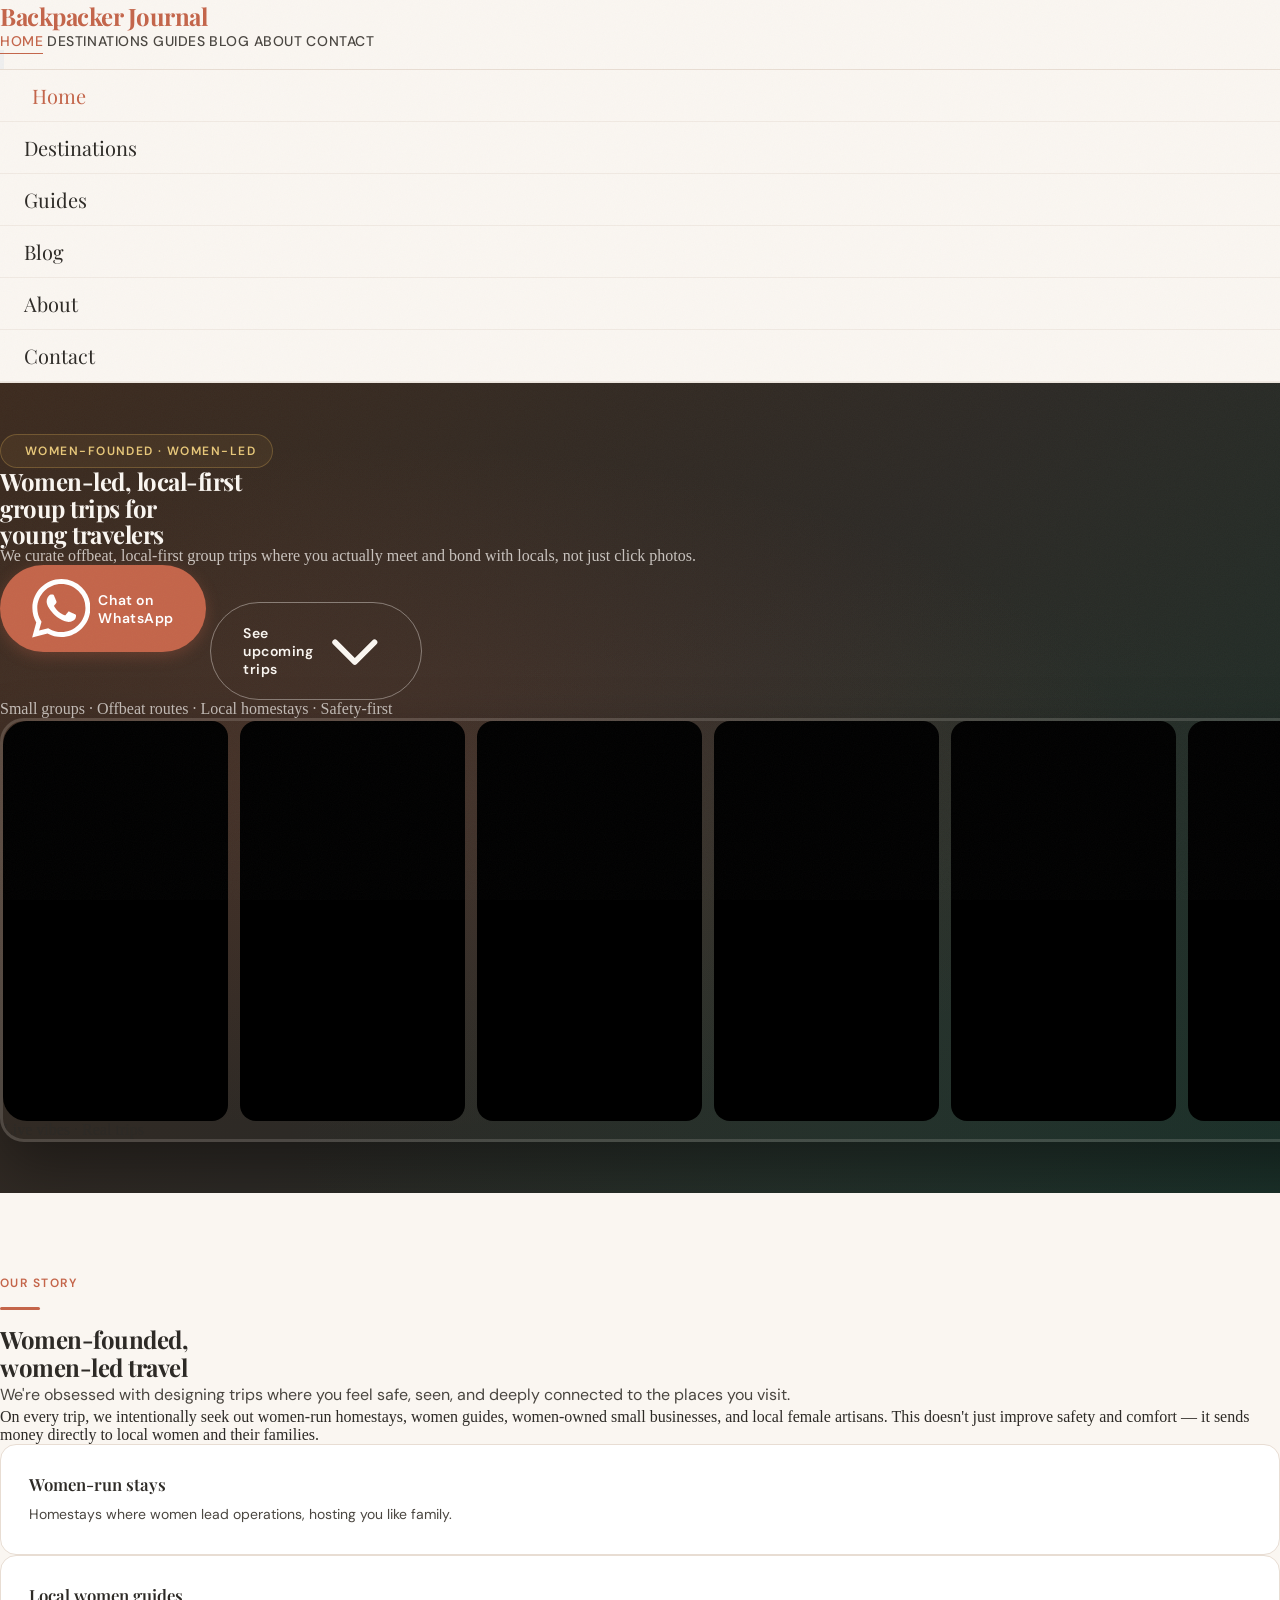
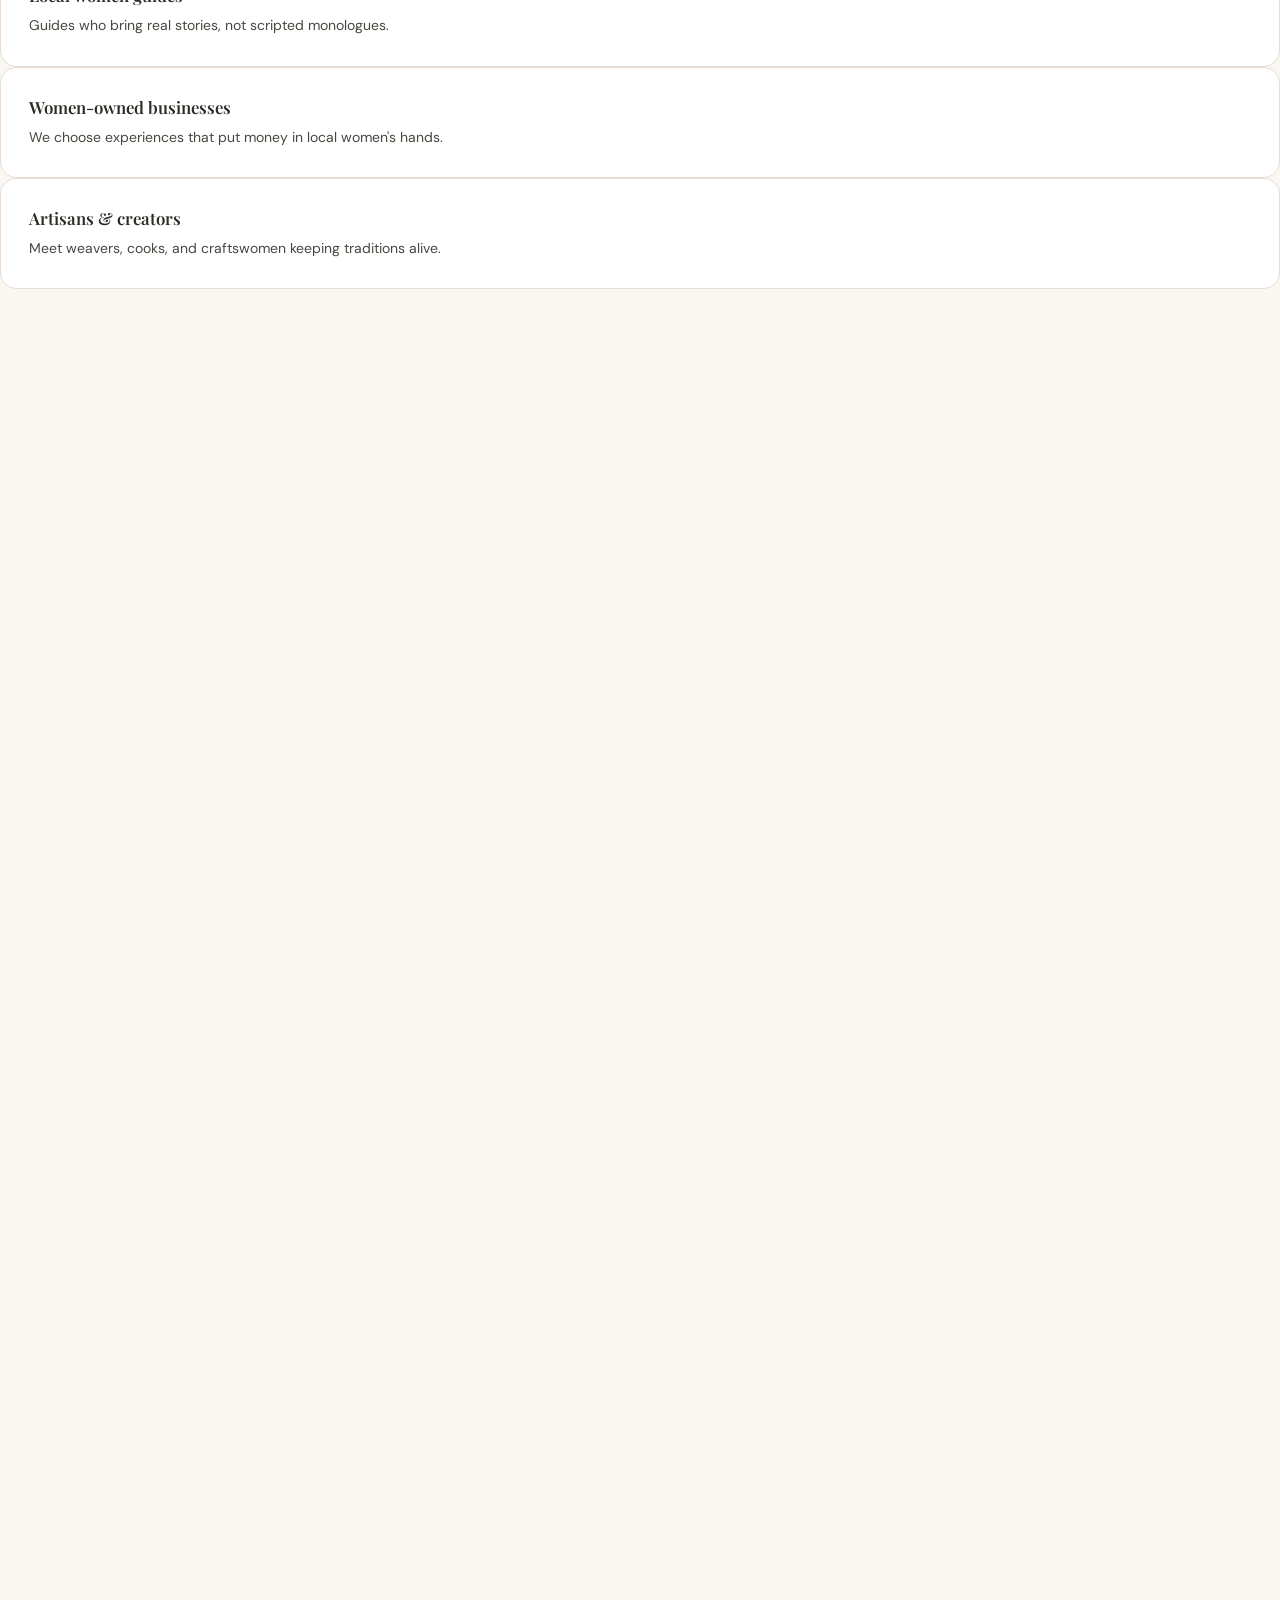
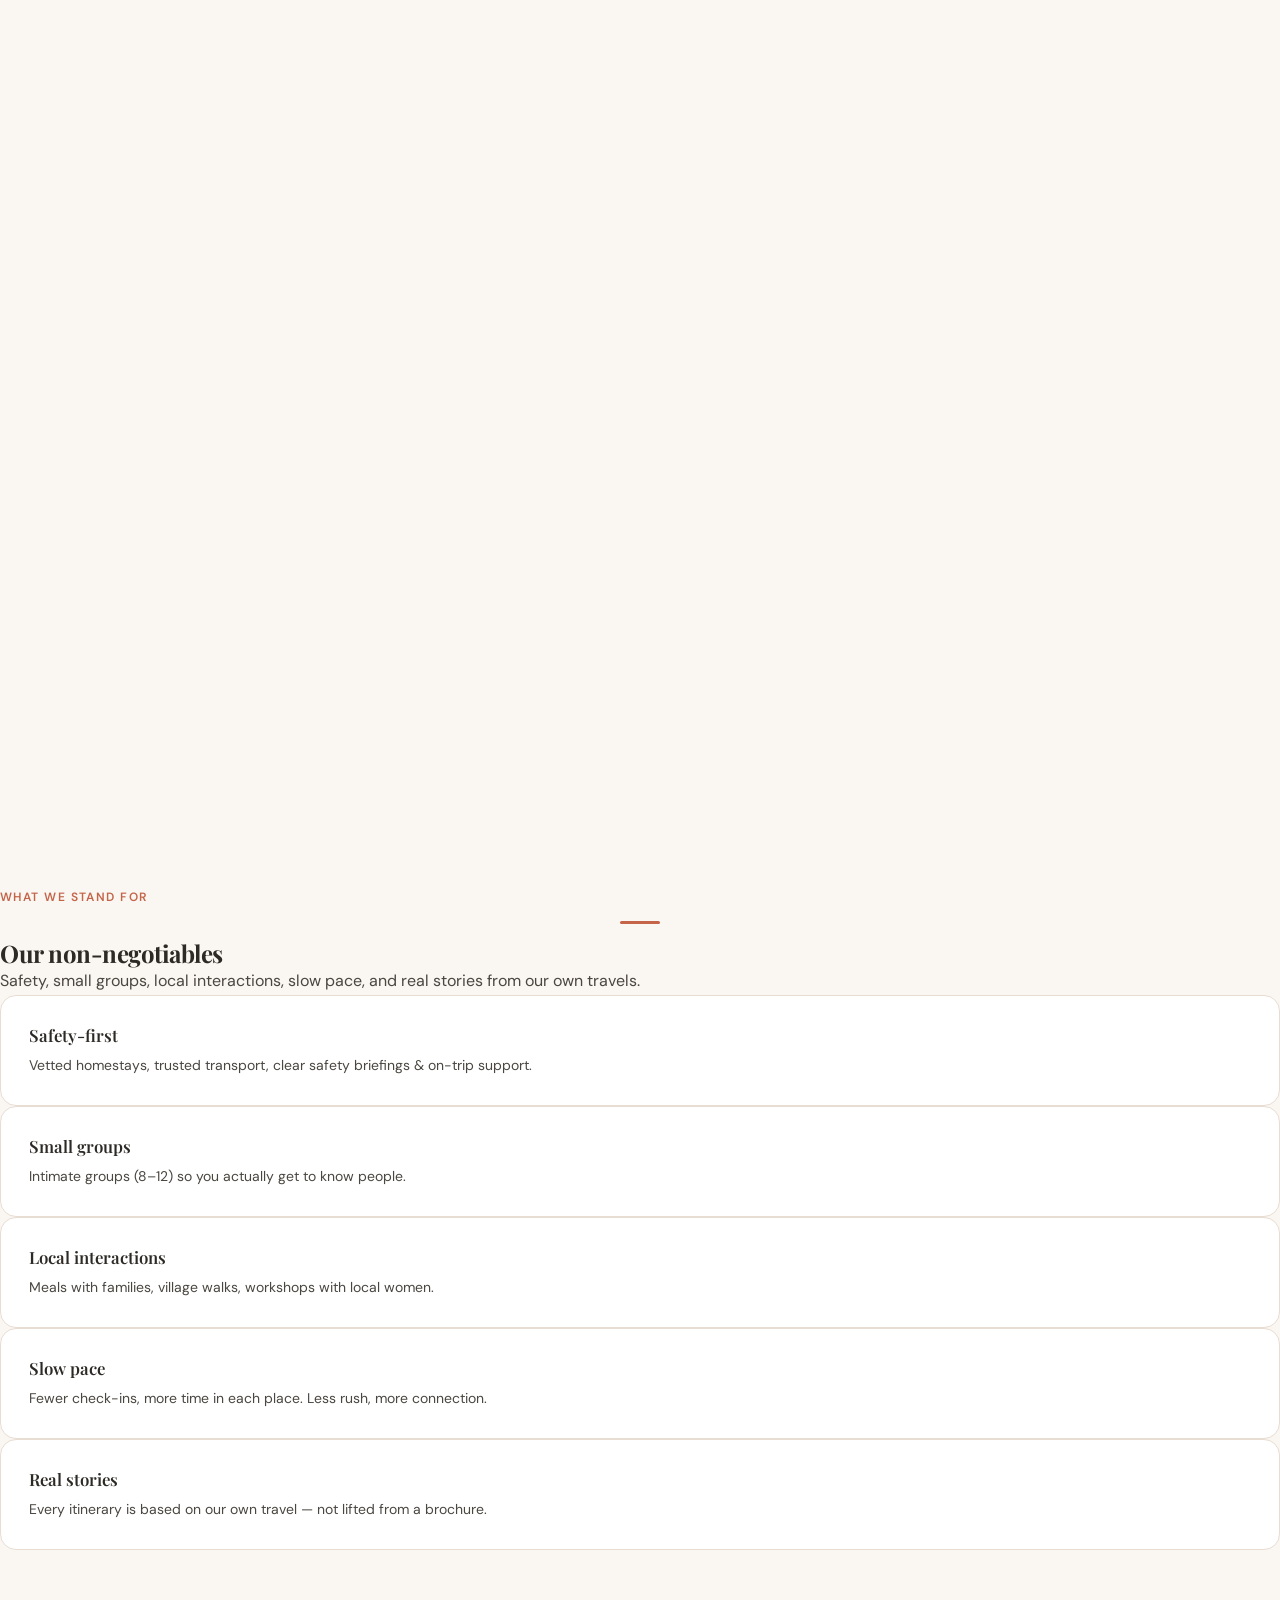
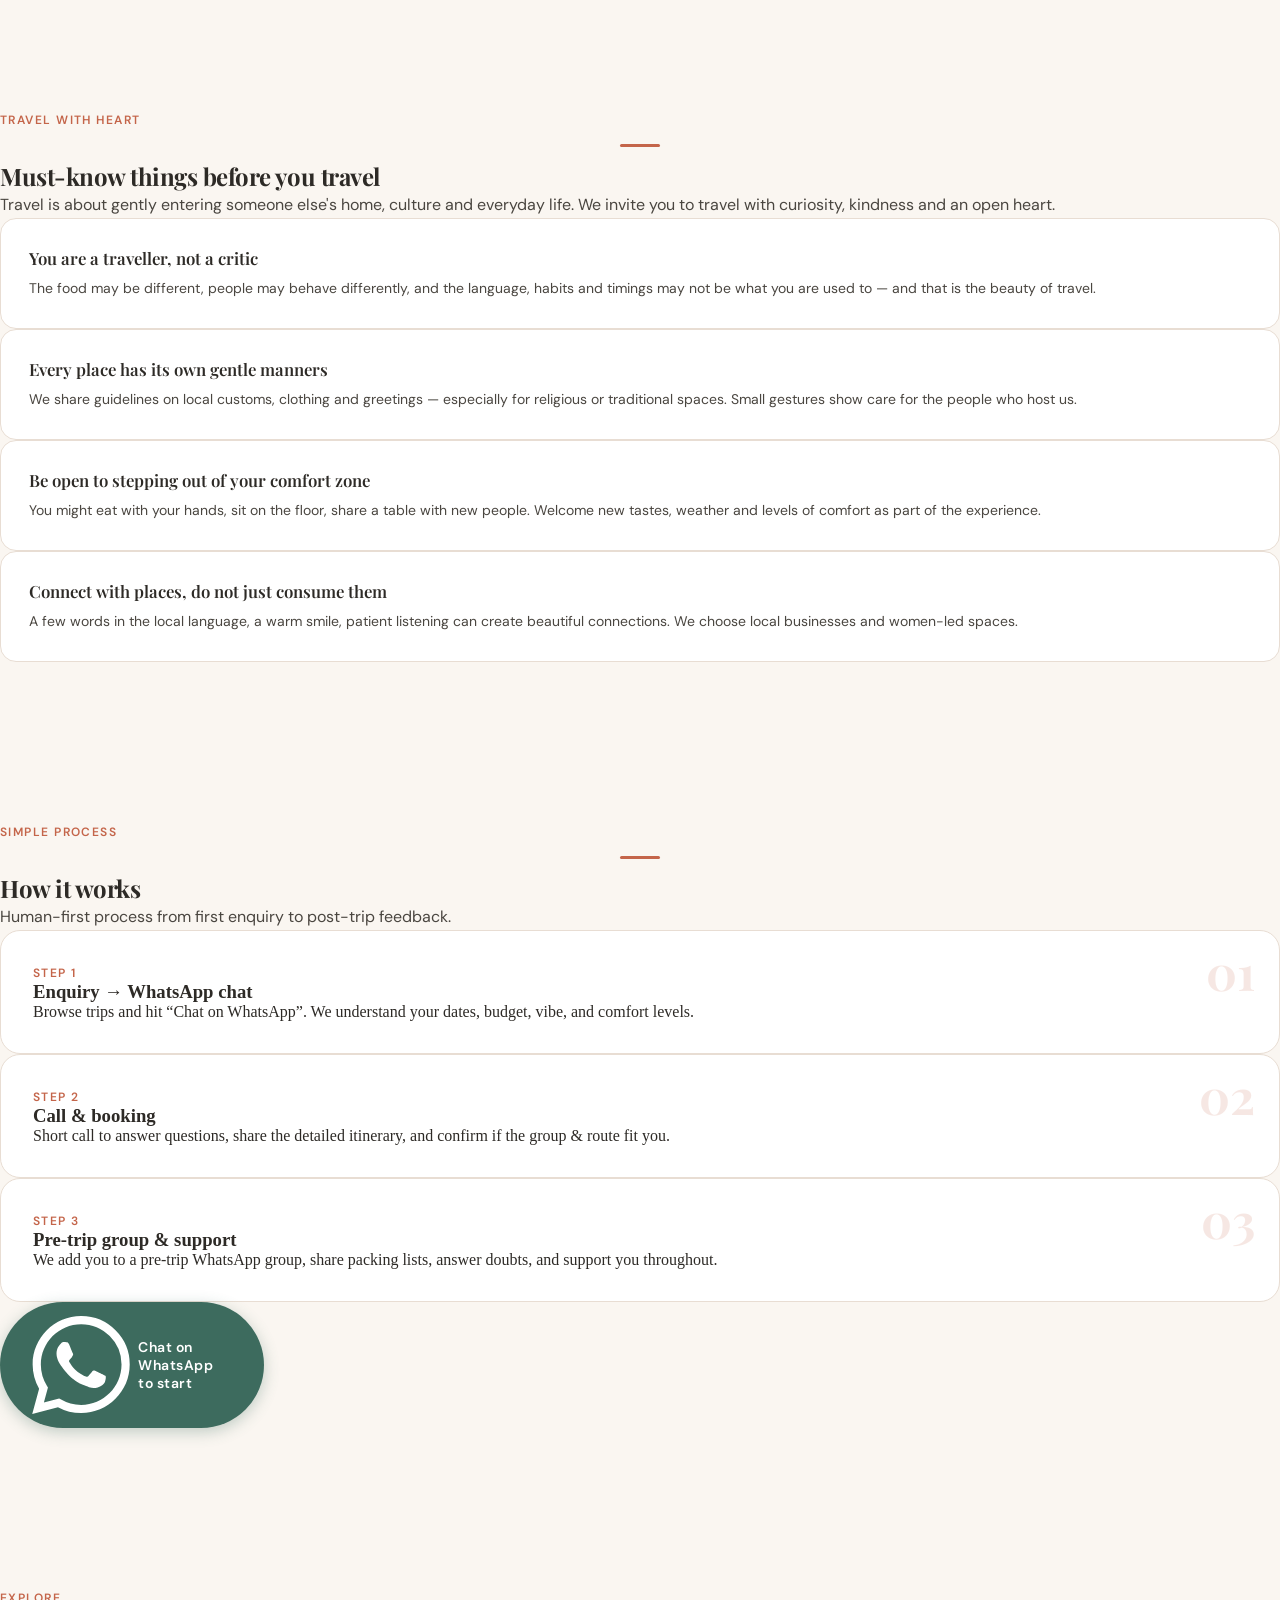
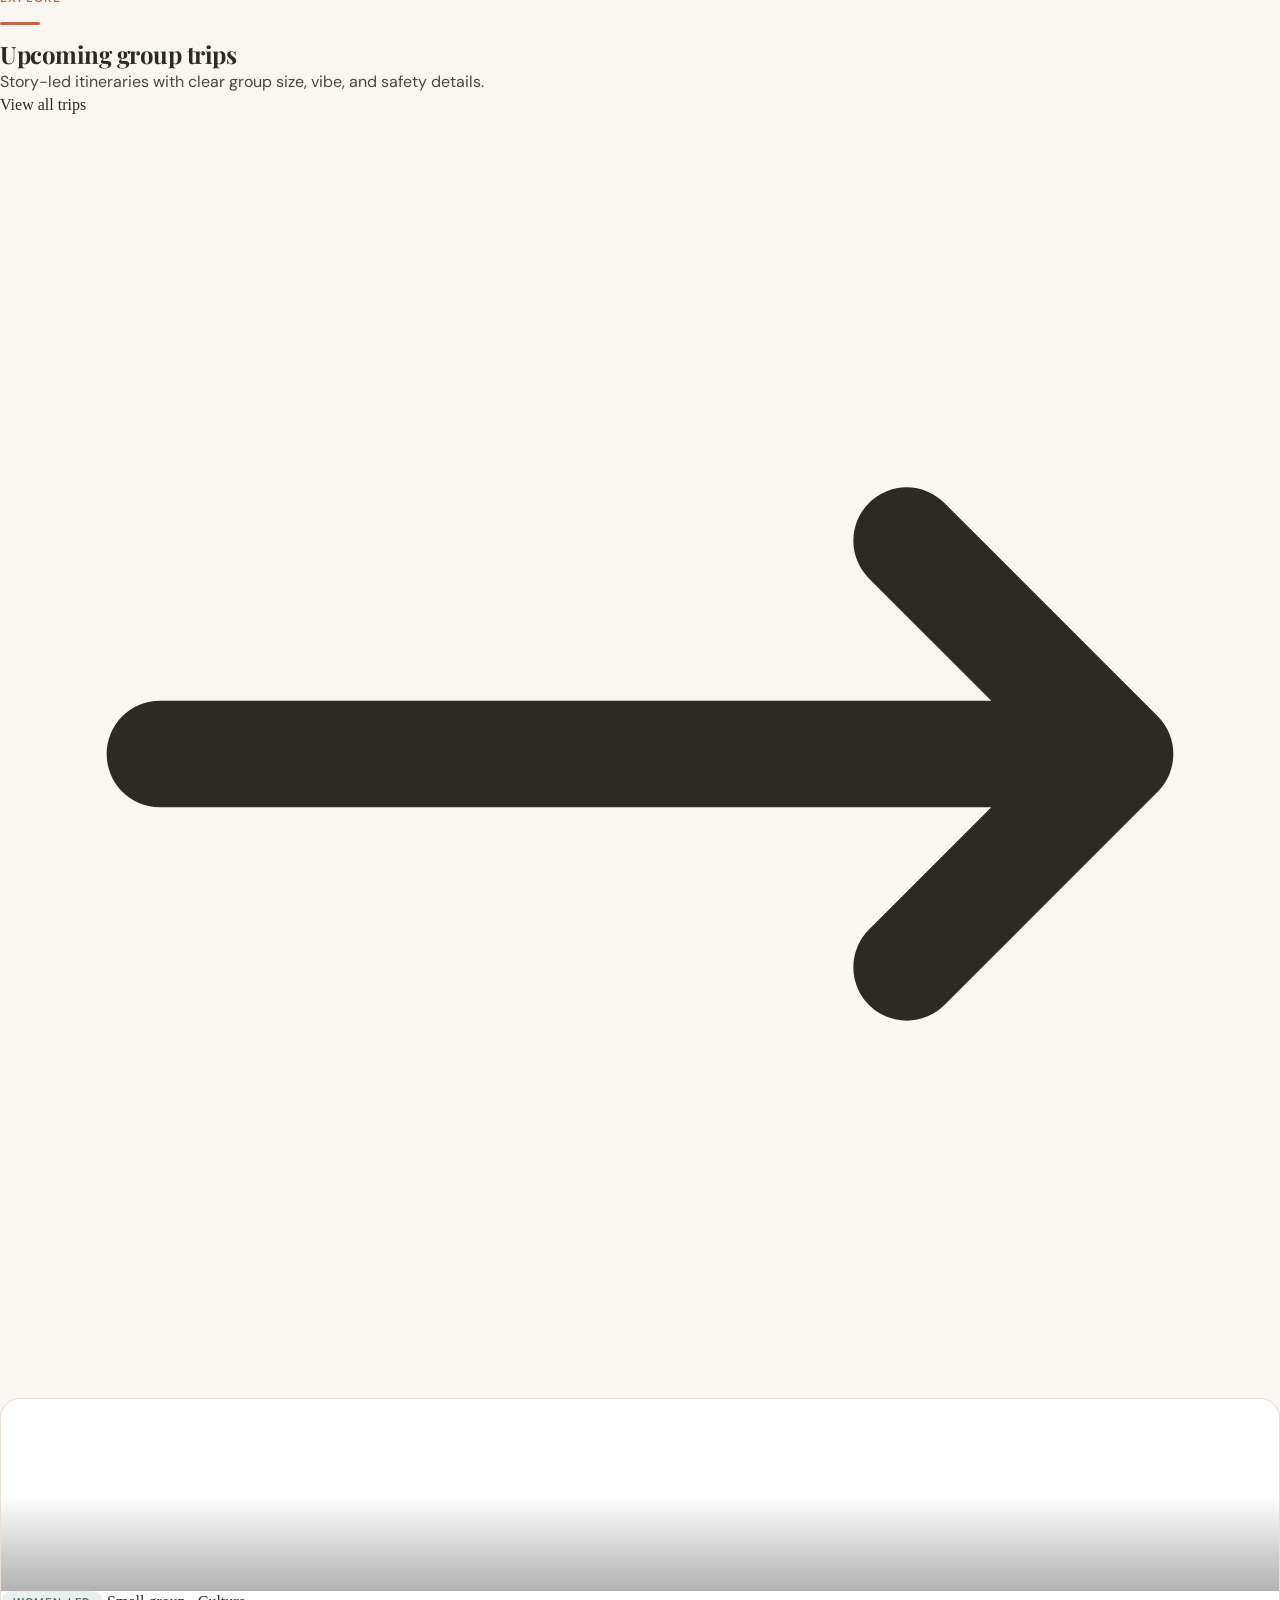
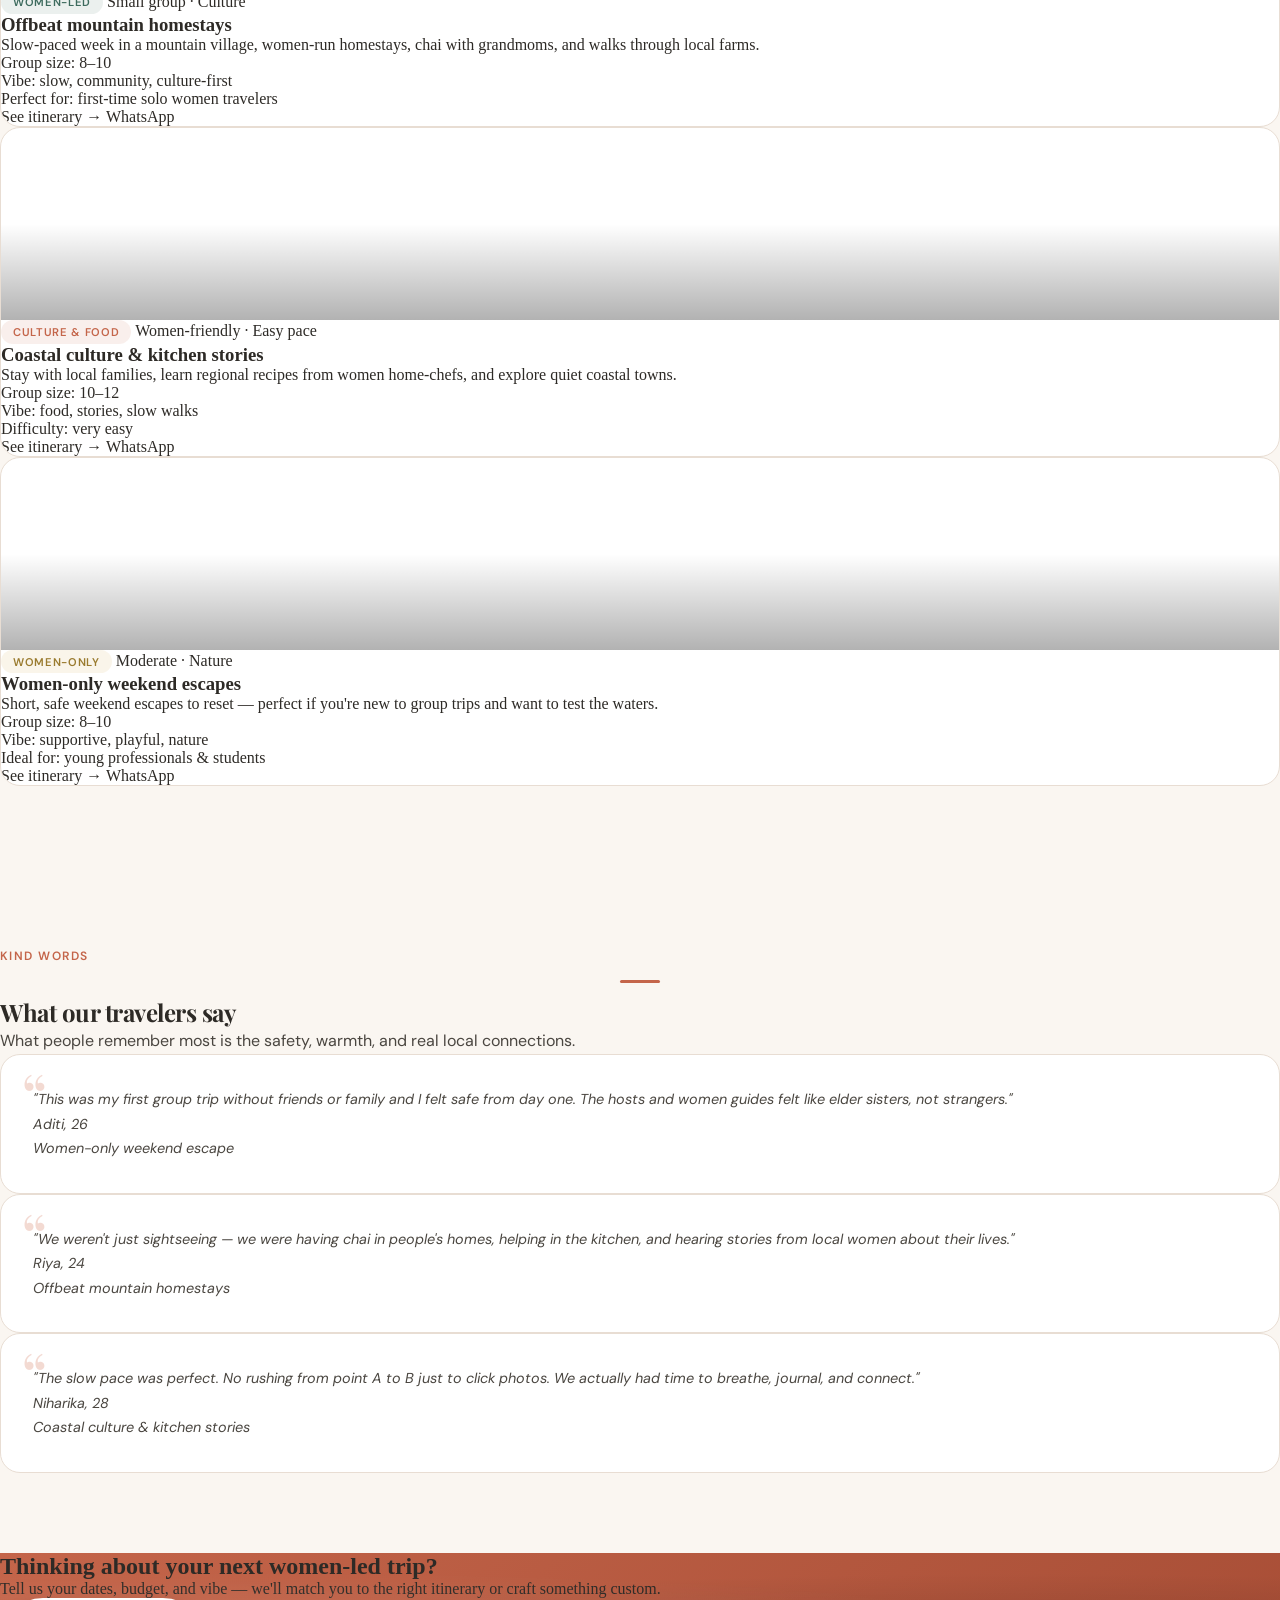
==== index.html @ 3531cfe5 "Reduce hero reels size a bit more" ====
<!DOCTYPE html>
<html lang="en">
<head>
    <meta charset="UTF-8">
    <meta name="viewport" content="width=device-width, initial-scale=1.0">
    <title>Backpacker Journal - Women-Led, Local-First Group Trips</title>
    <meta name="description" content="Women-founded, women-led travel company curating offbeat, local-first group trips where you actually meet and bond with locals, not just click photos.">
    <meta property="og:title" content="Backpacker Journal - Women-Led Group Trips">
    <meta property="og:description" content="Women-led travel company curating offbeat, local-first group trips for young travelers.">
    <meta property="og:type" content="website">
    <meta property="og:image" content="./Images/DSC04495.JPG">
    <link rel="preconnect" href="https://fonts.googleapis.com">
    <link rel="preconnect" href="https://fonts.gstatic.com" crossorigin>
    <link href="https://fonts.googleapis.com/css2?family=DM+Sans:ital,wght@0,300;0,400;0,500;0,600;0,700;1,400&family=Playfair+Display:ital,wght@0,400;0,500;0,600;0,700;1,400;1,500&display=swap" rel="stylesheet">
    <script src="https://cdn.tailwindcss.com"></script>
    <script>
        tailwind.config = {
            theme: {
                extend: {
                    colors: {
                        cream:    { 50: '#FAF6F1', 100: '#F0EAE0' },
                        charcoal: { 900: '#2D2A26', 700: '#4A4640' },
                        terra:    { 50: '#FDF0EB', 100: '#F9DDD3', 400: '#D8866E', 500: '#C4654A', 600: '#A84E36', 700: '#8C3D2A' },
                        forest:   { 50: '#EEF5F2', 400: '#5A8F7E', 500: '#3D6B5E', 600: '#2C4F44' },
                        gold:     { 400: '#E8C87A', 500: '#D4A853' },
                        taupe:    { 50: '#F5EFE8', 100: '#E8DDD3', 200: '#C9B9A8' }
                    },
                    fontFamily: {
                        display: ['"Playfair Display"', 'serif'],
                        body:    ['"DM Sans"', 'sans-serif']
                    }
                }
            }
        }
    </script>
    <link rel="stylesheet" href="styles.css">
</head>
<body class="font-body text-charcoal-900 bg-cream-50">

    <!-- Navigation -->
    <nav class="bj-nav sticky top-0 z-50">
        <div class="max-w-7xl mx-auto px-4 sm:px-6 lg:px-8">
            <div class="flex justify-between items-center h-16">
                <a href="index.html" class="bj-nav-logo">Backpacker Journal</a>
                <!-- Desktop Nav -->
                <div class="hidden md:flex items-center gap-8">
                    <a href="index.html" class="bj-nav-link active">Home</a>
                    <a href="destinations.html" class="bj-nav-link">Destinations</a>
                    <a href="guides.html" class="bj-nav-link">Guides</a>
                    <a href="blog.html" class="bj-nav-link">Blog</a>
                    <a href="about.html" class="bj-nav-link">About</a>
                    <a href="contact.html" class="bj-nav-link">Contact</a>
                </div>
                <!-- Mobile Button -->
                <button id="mobile-menu-button" class="md:hidden text-charcoal-700 hover:text-terra-500 transition-colors">
                    <svg class="h-6 w-6" fill="none" viewBox="0 0 24 24" stroke="currentColor">
                        <path stroke-linecap="round" stroke-linejoin="round" stroke-width="1.5" d="M4 6h16M4 12h16M4 18h16"/>
                    </svg>
                </button>
            </div>
        </div>
        <!-- Mobile Menu -->
        <div id="mobile-menu" class="hidden md:hidden bj-mobile-menu">
            <a href="index.html" class="bj-mobile-link active">Home</a>
            <a href="destinations.html" class="bj-mobile-link">Destinations</a>
            <a href="guides.html" class="bj-mobile-link">Guides</a>
            <a href="blog.html" class="bj-mobile-link">Blog</a>
            <a href="about.html" class="bj-mobile-link">About</a>
            <a href="contact.html" class="bj-mobile-link">Contact</a>
        </div>
    </nav>

    <!-- Hero Section -->
    <section class="bj-hero">
        <div class="relative max-w-7xl mx-auto px-4 sm:px-6 lg:px-8 py-20 lg:py-24">
            <div class="grid lg:grid-cols-2 gap-12 items-center">
                <div class="anim-slide-left">
                    <div class="bj-hero-badge mb-6">
                        <span class="w-1.5 h-1.5 rounded-full bg-gold-400"></span>
                        Women-founded &middot; Women-led
                    </div>
                    <h1 class="text-4xl md:text-5xl lg:text-6xl mb-6">
                        Women-led, local&#8209;first<br>
                        <span class="italic text-terra-400">group trips</span> for<br>
                        young travelers
                    </h1>
                    <p class="text-lg md:text-xl mb-8 max-w-xl leading-relaxed">
                        We curate offbeat, local-first group trips where you actually meet and bond with locals, not just click photos.
                    </p>
                    <div class="flex flex-col sm:flex-row gap-4">
                        <a href="https://wa.me/your_number_here" target="_blank" class="bj-btn bj-btn-primary">
                            <svg class="w-5 h-5" fill="currentColor" viewBox="0 0 24 24"><path d="M17.472 14.382c-.297-.149-1.758-.867-2.03-.967-.273-.099-.471-.148-.67.15-.197.297-.767.966-.94 1.164-.173.199-.347.223-.644.075-.297-.15-1.255-.463-2.39-1.475-.883-.788-1.48-1.761-1.653-2.059-.173-.297-.018-.458.13-.606.134-.133.298-.347.446-.52.149-.174.198-.298.298-.497.099-.198.05-.371-.025-.52-.075-.149-.669-1.612-.916-2.207-.242-.579-.487-.5-.669-.51-.173-.008-.371-.01-.57-.01-.198 0-.52.074-.792.372-.272.297-1.04 1.016-1.04 2.479 0 1.462 1.065 2.875 1.213 3.074.149.198 2.096 3.2 5.077 4.487.709.306 1.262.489 1.694.625.712.227 1.36.195 1.871.118.571-.085 1.758-.719 2.006-1.413.248-.694.248-1.289.173-1.413-.074-.124-.272-.198-.57-.347m-5.421 7.403h-.004a9.87 9.87 0 01-5.031-1.378l-.361-.214-3.741.982.998-3.648-.235-.374a9.86 9.86 0 01-1.51-5.26c.001-5.45 4.436-9.884 9.888-9.884 2.64 0 5.122 1.03 6.988 2.898a9.825 9.825 0 012.893 6.994c-.003 5.45-4.437 9.884-9.885 9.884m8.413-18.297A11.815 11.815 0 0012.05 0C5.495 0 .16 5.335.157 11.892c0 2.096.547 4.142 1.588 5.945L.057 24l6.305-1.654a11.882 11.882 0 005.683 1.448h.005c6.554 0 11.89-5.335 11.893-11.893a11.821 11.821 0 00-3.48-8.413z"/></svg>
                            Chat on WhatsApp
                        </a>
                        <a href="#trips" class="bj-btn bj-btn-outline">
                            See upcoming trips
                            <svg class="w-4 h-4" fill="none" stroke="currentColor" viewBox="0 0 24 24"><path stroke-linecap="round" stroke-linejoin="round" stroke-width="2" d="M19 9l-7 7-7-7"/></svg>
                        </a>
                    </div>
                    <p class="mt-6 text-sm text-cream-50 opacity-50 font-body tracking-wide">
                        Small groups &middot; Offbeat routes &middot; Local homestays &middot; Safety-first
                    </p>
                </div>
                <div class="hidden lg:block anim-slide-right delay-2">
                    <div class="bj-hero-img relative h-[400px] overflow-hidden">
                        <div class="hero-vibes-carousel h-full">
                            <div class="hero-vibes-track h-full">
                                <div class="hero-vibes-slide">
                                    <iframe src="https://www.instagram.com/p/CqLGbqXJxc0/embed" allow="autoplay; clipboard-write; encrypted-media; picture-in-picture; web-share" frameborder="0" scrolling="no"></iframe>
                                </div>
                                <div class="hero-vibes-slide">
                                    <iframe src="https://www.instagram.com/p/DUKRjF_EWgO/embed" allow="autoplay; clipboard-write; encrypted-media; picture-in-picture; web-share" frameborder="0" scrolling="no"></iframe>
                                </div>
                                <div class="hero-vibes-slide">
                                    <iframe src="https://www.instagram.com/p/CvmuYhRpM6g/embed" allow="autoplay; clipboard-write; encrypted-media; picture-in-picture; web-share" frameborder="0" scrolling="no"></iframe>
                                </div>
                                <div class="hero-vibes-slide">
                                    <iframe src="https://www.instagram.com/p/Cvjbp4lMmVn/embed" allow="autoplay; clipboard-write; encrypted-media; picture-in-picture; web-share" frameborder="0" scrolling="no"></iframe>
                                </div>
                                <!-- Duplicated for seamless loop -->
                                <div class="hero-vibes-slide">
                                    <iframe src="https://www.instagram.com/p/CqLGbqXJxc0/embed" allow="autoplay; clipboard-write; encrypted-media; picture-in-picture; web-share" frameborder="0" scrolling="no"></iframe>
                                </div>
                                <div class="hero-vibes-slide">
                                    <iframe src="https://www.instagram.com/p/DUKRjF_EWgO/embed" allow="autoplay; clipboard-write; encrypted-media; picture-in-picture; web-share" frameborder="0" scrolling="no"></iframe>
                                </div>
                                <div class="hero-vibes-slide">
                                    <iframe src="https://www.instagram.com/p/CvmuYhRpM6g/embed" allow="autoplay; clipboard-write; encrypted-media; picture-in-picture; web-share" frameborder="0" scrolling="no"></iframe>
                                </div>
                                <div class="hero-vibes-slide">
                                    <iframe src="https://www.instagram.com/p/Cvjbp4lMmVn/embed" allow="autoplay; clipboard-write; encrypted-media; picture-in-picture; web-share" frameborder="0" scrolling="no"></iframe>
                                </div>
                            </div>
                        </div>
                        <div class="absolute bottom-4 left-4 bg-black/40 backdrop-blur-md rounded-full px-4 py-2 text-xs text-cream-50 font-body tracking-wide z-10">
                            Live vibes &middot; Real trips
                        </div>
                    </div>
                </div>
            </div>
        </div>
    </section>

    <!-- Women-founded, women-led -->
    <section class="bj-section bg-cream-100/50">
        <div class="max-w-7xl mx-auto px-4 sm:px-6 lg:px-8">
            <div class="grid lg:grid-cols-2 gap-12 items-center">
                <div class="reveal">
                    <span class="bj-label">Our Story</span>
                    <div class="bj-divider"></div>
                    <h2 class="bj-section-heading text-3xl md:text-4xl mb-4">Women-founded,<br>women-led travel</h2>
                    <p class="bj-section-subtitle text-lg mb-4">
                        We're obsessed with designing trips where you feel safe, seen, and deeply connected to the places you visit.
                    </p>
                    <p class="text-charcoal-700 text-sm leading-relaxed mb-8">
                        On every trip, we intentionally seek out women-run homestays, women guides, women-owned small businesses, and local female artisans.
                        This doesn't just improve safety and comfort &mdash; it sends money directly to local women and their families.
                    </p>
                    <div class="grid sm:grid-cols-2 gap-4">
                        <div class="bj-feature-card">
                            <h3>Women-run stays</h3>
                            <p>Homestays where women lead operations, hosting you like family.</p>
                        </div>
                        <div class="bj-feature-card">
                            <h3>Local women guides</h3>
                            <p>Guides who bring real stories, not scripted monologues.</p>
                        </div>
                        <div class="bj-feature-card">
                            <h3>Women-owned businesses</h3>
                            <p>We choose experiences that put money in local women's hands.</p>
                        </div>
                        <div class="bj-feature-card">
                            <h3>Artisans &amp; creators</h3>
                            <p>Meet weavers, cooks, and craftswomen keeping traditions alive.</p>
                        </div>
                    </div>
                </div>
                <div class="reveal delay-2">
                    <div class="bg-white rounded-3xl overflow-hidden border border-taupe-100 shadow-lg">
                        <div class="relative h-64 md:h-72 bj-slider" id="real-stories-slider">
                            <img src="Images/DSC04524.JPG" alt="Traveler with local landscape" class="absolute inset-0 w-full h-full object-cover slider-image opacity-100">
                            <img src="Images/DSC04161.JPG" alt="Traveler on the road" class="absolute inset-0 w-full h-full object-cover slider-image opacity-0">
                            <img src="Images/WhatsApp Image 2026-03-10 at 5.34.49 PM.jpeg" alt="Travel group moment" class="absolute inset-0 w-full h-full object-cover slider-image opacity-0">
                            <img src="Images/WhatsApp Image 2026-03-10 at 5.39.04 PM.jpeg" alt="Group photo" class="absolute inset-0 w-full h-full object-cover slider-image opacity-0" style="object-position: center 60%;">
                            <div class="absolute inset-0 bg-gradient-to-t from-black/30 via-transparent to-transparent"></div>
                            <button type="button" class="bj-slider-btn bj-slider-btn-prev" id="real-stories-prev">&#8249;</button>
                            <button type="button" class="bj-slider-btn bj-slider-btn-next" id="real-stories-next">&#8250;</button>
                            <div class="absolute bottom-3 left-4 flex items-center gap-2 text-xs text-white">
                                <span class="inline-flex items-center px-3 py-1 rounded-full bg-black/40 backdrop-blur-sm font-body tracking-wide">Real trip moments</span>
                                <div class="flex items-center gap-1" id="real-stories-dots">
                                    <span class="bj-slider-dot active h-1.5 rounded-full"></span>
                                    <span class="bj-slider-dot inactive h-1.5 rounded-full"></span>
                                    <span class="bj-slider-dot inactive h-1.5 rounded-full"></span>
                                    <span class="bj-slider-dot inactive h-1.5 rounded-full"></span>
                                </div>
                            </div>
                        </div>
                        <div class="p-6 space-y-3">
                            <span class="bj-label">Real stories, not stock photos</span>
                            <p class="text-charcoal-700 text-sm leading-relaxed">
                                Every itinerary starts as a personal trip. These are real moments from the road &mdash; hitchhiking, homestays, chai breaks, and long mountain drives.
                            </p>
                            <a href="blog.html" class="inline-flex items-center text-sm font-semibold text-terra-500 hover:text-terra-600 transition-colors">
                                Read our travel stories
                                <svg class="ml-1 w-4 h-4" fill="none" stroke="currentColor" viewBox="0 0 24 24"><path stroke-linecap="round" stroke-linejoin="round" stroke-width="2" d="M17 8l4 4m0 0l-4 4m4-4H3"/></svg>
                            </a>
                        </div>
                    </div>
                </div>
            </div>
        </div>
    </section>

    <!-- Non-negotiables -->
    <section class="bj-section">
        <div class="max-w-7xl mx-auto px-4 sm:px-6 lg:px-8">
            <div class="text-center mb-12 reveal">
                <span class="bj-label">What we stand for</span>
                <div class="bj-divider bj-divider-center"></div>
                <h2 class="bj-section-heading text-3xl md:text-4xl mb-3">Our non-negotiables</h2>
                <p class="bj-section-subtitle text-lg max-w-2xl mx-auto">
                    Safety, small groups, local interactions, slow pace, and real stories from our own travels.
                </p>
            </div>
            <div class="grid md:grid-cols-3 lg:grid-cols-5 gap-5 reveal delay-2">
                <div class="bj-feature-card">
                    <h3>Safety-first</h3>
                    <p>Vetted homestays, trusted transport, clear safety briefings &amp; on-trip support.</p>
                </div>
                <div class="bj-feature-card">
                    <h3>Small groups</h3>
                    <p>Intimate groups (8&ndash;12) so you actually get to know people.</p>
                </div>
                <div class="bj-feature-card">
                    <h3>Local interactions</h3>
                    <p>Meals with families, village walks, workshops with local women.</p>
                </div>
                <div class="bj-feature-card">
                    <h3>Slow pace</h3>
                    <p>Fewer check-ins, more time in each place. Less rush, more connection.</p>
                </div>
                <div class="bj-feature-card">
                    <h3>Real stories</h3>
                    <p>Every itinerary is based on our own travel &mdash; not lifted from a brochure.</p>
                </div>
            </div>
        </div>
    </section>

    <!-- Must-know things -->
    <section class="bj-section bg-white">
        <div class="max-w-7xl mx-auto px-4 sm:px-6 lg:px-8">
            <div class="text-center mb-12 reveal">
                <span class="bj-label">Travel with heart</span>
                <div class="bj-divider bj-divider-center"></div>
                <h2 class="bj-section-heading text-3xl md:text-4xl mb-3">Must-know things before you travel</h2>
                <p class="bj-section-subtitle text-lg max-w-3xl mx-auto">
                    Travel is about gently entering someone else's home, culture and everyday life. We invite you to travel with curiosity, kindness and an open heart.
                </p>
            </div>
            <div class="grid md:grid-cols-2 gap-6 reveal delay-2">
                <article class="bj-feature-card">
                    <h3>You are a traveller, not a critic</h3>
                    <p>The food may be different, people may behave differently, and the language, habits and timings may not be what you are used to &mdash; and that is the beauty of travel.</p>
                </article>
                <article class="bj-feature-card">
                    <h3>Every place has its own gentle manners</h3>
                    <p>We share guidelines on local customs, clothing and greetings &mdash; especially for religious or traditional spaces. Small gestures show care for the people who host us.</p>
                </article>
                <article class="bj-feature-card">
                    <h3>Be open to stepping out of your comfort zone</h3>
                    <p>You might eat with your hands, sit on the floor, share a table with new people. Welcome new tastes, weather and levels of comfort as part of the experience.</p>
                </article>
                <article class="bj-feature-card">
                    <h3>Connect with places, do not just consume them</h3>
                    <p>A few words in the local language, a warm smile, patient listening can create beautiful connections. We choose local businesses and women-led spaces.</p>
                </article>
            </div>
        </div>
    </section>

    <!-- How it works -->
    <section class="bj-section bg-cream-100/50">
        <div class="max-w-7xl mx-auto px-4 sm:px-6 lg:px-8">
            <div class="text-center mb-12 reveal">
                <span class="bj-label">Simple process</span>
                <div class="bj-divider bj-divider-center"></div>
                <h2 class="bj-section-heading text-3xl md:text-4xl mb-3">How it works</h2>
                <p class="bj-section-subtitle text-lg max-w-2xl mx-auto">
                    Human-first process from first enquiry to post-trip feedback.
                </p>
            </div>
            <div class="grid md:grid-cols-3 gap-6 mb-10 reveal delay-2">
                <div class="bj-step">
                    <span class="bj-step-number">01</span>
                    <span class="bj-label text-forest-500">Step 1</span>
                    <h3 class="font-display text-lg font-semibold mt-2 mb-2">Enquiry &rarr; WhatsApp chat</h3>
                    <p class="text-sm text-charcoal-700 leading-relaxed">Browse trips and hit &ldquo;Chat on WhatsApp&rdquo;. We understand your dates, budget, vibe, and comfort levels.</p>
                </div>
                <div class="bj-step">
                    <span class="bj-step-number">02</span>
                    <span class="bj-label text-forest-500">Step 2</span>
                    <h3 class="font-display text-lg font-semibold mt-2 mb-2">Call &amp; booking</h3>
                    <p class="text-sm text-charcoal-700 leading-relaxed">Short call to answer questions, share the detailed itinerary, and confirm if the group &amp; route fit you.</p>
                </div>
                <div class="bj-step">
                    <span class="bj-step-number">03</span>
                    <span class="bj-label text-forest-500">Step 3</span>
                    <h3 class="font-display text-lg font-semibold mt-2 mb-2">Pre-trip group &amp; support</h3>
                    <p class="text-sm text-charcoal-700 leading-relaxed">We add you to a pre-trip WhatsApp group, share packing lists, answer doubts, and support you throughout.</p>
                </div>
            </div>
            <div class="text-center reveal delay-3">
                <a href="https://wa.me/your_number_here" target="_blank" class="bj-btn bj-btn-forest">
                    <svg class="w-5 h-5" fill="currentColor" viewBox="0 0 24 24"><path d="M17.472 14.382c-.297-.149-1.758-.867-2.03-.967-.273-.099-.471-.148-.67.15-.197.297-.767.966-.94 1.164-.173.199-.347.223-.644.075-.297-.15-1.255-.463-2.39-1.475-.883-.788-1.48-1.761-1.653-2.059-.173-.297-.018-.458.13-.606.134-.133.298-.347.446-.52.149-.174.198-.298.298-.497.099-.198.05-.371-.025-.52-.075-.149-.669-1.612-.916-2.207-.242-.579-.487-.5-.669-.51-.173-.008-.371-.01-.57-.01-.198 0-.52.074-.792.372-.272.297-1.04 1.016-1.04 2.479 0 1.462 1.065 2.875 1.213 3.074.149.198 2.096 3.2 5.077 4.487.709.306 1.262.489 1.694.625.712.227 1.36.195 1.871.118.571-.085 1.758-.719 2.006-1.413.248-.694.248-1.289.173-1.413-.074-.124-.272-.198-.57-.347m-5.421 7.403h-.004a9.87 9.87 0 01-5.031-1.378l-.361-.214-3.741.982.998-3.648-.235-.374a9.86 9.86 0 01-1.51-5.26c.001-5.45 4.436-9.884 9.888-9.884 2.64 0 5.122 1.03 6.988 2.898a9.825 9.825 0 012.893 6.994c-.003 5.45-4.437 9.884-9.885 9.884m8.413-18.297A11.815 11.815 0 0012.05 0C5.495 0 .16 5.335.157 11.892c0 2.096.547 4.142 1.588 5.945L.057 24l6.305-1.654a11.882 11.882 0 005.683 1.448h.005c6.554 0 11.89-5.335 11.893-11.893a11.821 11.821 0 00-3.48-8.413z"/></svg>
                    Chat on WhatsApp to start
                </a>
            </div>
        </div>
    </section>

    <!-- Upcoming trips -->
    <section id="trips" class="bj-section">
        <div class="max-w-7xl mx-auto px-4 sm:px-6 lg:px-8">
            <div class="flex flex-col md:flex-row md:items-end md:justify-between gap-4 mb-12 reveal">
                <div>
                    <span class="bj-label">Explore</span>
                    <div class="bj-divider"></div>
                    <h2 class="bj-section-heading text-3xl md:text-4xl mb-2">Upcoming group trips</h2>
                    <p class="bj-section-subtitle text-lg">Story-led itineraries with clear group size, vibe, and safety details.</p>
                </div>
                <a href="destinations.html" class="text-sm font-semibold text-terra-500 hover:text-terra-600 transition-colors flex items-center gap-1">
                    View all trips
                    <svg class="w-4 h-4" fill="none" stroke="currentColor" viewBox="0 0 24 24"><path stroke-linecap="round" stroke-linejoin="round" stroke-width="2" d="M17 8l4 4m0 0l-4 4m4-4H3"/></svg>
                </a>
            </div>
            <div class="grid md:grid-cols-3 gap-6 reveal delay-2">
                <!-- Trip 1 -->
                <article class="bj-trip-card">
                    <div class="trip-gradient" style="background: url('https://images.unsplash.com/photo-1626621341517-bbf3d9990a23?w=600&h=400&fit=crop') center/cover;"></div>
                    <div class="p-6 space-y-3">
                        <div class="flex items-center justify-between">
                            <span class="bj-tag bj-tag-forest">Women-led</span>
                            <span class="text-xs text-charcoal-700 font-body">Small group &middot; Culture</span>
                        </div>
                        <h3 class="font-display text-lg font-semibold">Offbeat mountain homestays</h3>
                        <p class="text-sm text-charcoal-700 leading-relaxed">Slow-paced week in a mountain village, women-run homestays, chai with grandmoms, and walks through local farms.</p>
                        <ul class="text-xs text-charcoal-700 space-y-1">
                            <li>Group size: 8&ndash;10</li>
                            <li>Vibe: slow, community, culture-first</li>
                            <li>Perfect for: first-time solo women travelers</li>
                        </ul>
                        <div class="flex items-center justify-between pt-2">
                            <a href="#" class="text-sm font-semibold text-terra-500 hover:text-terra-600 transition-colors">See itinerary &rarr;</a>
                            <a href="https://wa.me/your_number_here?text=Hi%2C%20I%27m%20interested%20in%20the%20offbeat%20mountain%20homestays%20trip" target="_blank" class="text-sm font-semibold text-forest-500 hover:text-forest-600 transition-colors">WhatsApp</a>
                        </div>
                    </div>
                </article>
                <!-- Trip 2 -->
                <article class="bj-trip-card">
                    <div class="trip-gradient" style="background: url('https://images.unsplash.com/photo-1507525428034-b723cf961d3e?w=600&h=400&fit=crop') center/cover;"></div>
                    <div class="p-6 space-y-3">
                        <div class="flex items-center justify-between">
                            <span class="bj-tag bj-tag-terracotta">Culture &amp; food</span>
                            <span class="text-xs text-charcoal-700 font-body">Women-friendly &middot; Easy pace</span>
                        </div>
                        <h3 class="font-display text-lg font-semibold">Coastal culture &amp; kitchen stories</h3>
                        <p class="text-sm text-charcoal-700 leading-relaxed">Stay with local families, learn regional recipes from women home-chefs, and explore quiet coastal towns.</p>
                        <ul class="text-xs text-charcoal-700 space-y-1">
                            <li>Group size: 10&ndash;12</li>
                            <li>Vibe: food, stories, slow walks</li>
                            <li>Difficulty: very easy</li>
                        </ul>
                        <div class="flex items-center justify-between pt-2">
                            <a href="#" class="text-sm font-semibold text-terra-500 hover:text-terra-600 transition-colors">See itinerary &rarr;</a>
                            <a href="https://wa.me/your_number_here?text=Hi%2C%20I%27m%20interested%20in%20the%20coastal%20culture%20trip" target="_blank" class="text-sm font-semibold text-forest-500 hover:text-forest-600 transition-colors">WhatsApp</a>
                        </div>
                    </div>
                </article>
                <!-- Trip 3 -->
                <article class="bj-trip-card">
                    <div class="trip-gradient" style="background: url('https://images.unsplash.com/photo-1504280390367-361c6d9f38f4?w=600&h=400&fit=crop') center/cover;"></div>
                    <div class="p-6 space-y-3">
                        <div class="flex items-center justify-between">
                            <span class="bj-tag bj-tag-gold">Women-only</span>
                            <span class="text-xs text-charcoal-700 font-body">Moderate &middot; Nature</span>
                        </div>
                        <h3 class="font-display text-lg font-semibold">Women-only weekend escapes</h3>
                        <p class="text-sm text-charcoal-700 leading-relaxed">Short, safe weekend escapes to reset &mdash; perfect if you're new to group trips and want to test the waters.</p>
                        <ul class="text-xs text-charcoal-700 space-y-1">
                            <li>Group size: 8&ndash;10</li>
                            <li>Vibe: supportive, playful, nature</li>
                            <li>Ideal for: young professionals &amp; students</li>
                        </ul>
                        <div class="flex items-center justify-between pt-2">
                            <a href="#" class="text-sm font-semibold text-terra-500 hover:text-terra-600 transition-colors">See itinerary &rarr;</a>
                            <a href="https://wa.me/your_number_here?text=Hi%2C%20I%27m%20interested%20in%20the%20women-only%20weekend%20escapes" target="_blank" class="text-sm font-semibold text-forest-500 hover:text-forest-600 transition-colors">WhatsApp</a>
                        </div>
                    </div>
                </article>
            </div>
        </div>
    </section>

    <!-- Testimonials -->
    <section class="bj-section bg-cream-100/50">
        <div class="max-w-7xl mx-auto px-4 sm:px-6 lg:px-8">
            <div class="text-center mb-12 reveal">
                <span class="bj-label">Kind words</span>
                <div class="bj-divider bj-divider-center"></div>
                <h2 class="bj-section-heading text-3xl md:text-4xl mb-3">What our travelers say</h2>
                <p class="bj-section-subtitle text-lg max-w-2xl mx-auto">
                    What people remember most is the safety, warmth, and real local connections.
                </p>
            </div>
            <div class="grid md:grid-cols-3 gap-6 reveal delay-2">
                <div class="bj-testimonial">
                    <p class="mb-4">"This was my first group trip without friends or family and I felt safe from day one. The hosts and women guides felt like elder sisters, not strangers."</p>
                    <div>
                        <p class="text-sm font-semibold text-charcoal-900 font-display">Aditi, 26</p>
                        <p class="text-xs text-charcoal-700">Women-only weekend escape</p>
                    </div>
                </div>
                <div class="bj-testimonial">
                    <p class="mb-4">"We weren't just sightseeing &mdash; we were having chai in people's homes, helping in the kitchen, and hearing stories from local women about their lives."</p>
                    <div>
                        <p class="text-sm font-semibold text-charcoal-900 font-display">Riya, 24</p>
                        <p class="text-xs text-charcoal-700">Offbeat mountain homestays</p>
                    </div>
                </div>
                <div class="bj-testimonial">
                    <p class="mb-4">"The slow pace was perfect. No rushing from point A to B just to click photos. We actually had time to breathe, journal, and connect."</p>
                    <div>
                        <p class="text-sm font-semibold text-charcoal-900 font-display">Niharika, 28</p>
                        <p class="text-xs text-charcoal-700">Coastal culture &amp; kitchen stories</p>
                    </div>
                </div>
            </div>
        </div>
    </section>

    <!-- CTA -->
    <section class="bj-cta py-20 text-white">
        <div class="relative max-w-4xl mx-auto px-4 sm:px-6 lg:px-8 text-center">
            <h2 class="font-display text-3xl md:text-4xl font-bold mb-4">Thinking about your next women-led trip?</h2>
            <p class="text-lg mb-8 opacity-90 font-body">
                Tell us your dates, budget, and vibe &mdash; we'll match you to the right itinerary or craft something custom.
            </p>
            <div class="flex flex-col sm:flex-row gap-4 justify-center">
                <a href="https://wa.me/your_number_here" target="_blank" class="bj-btn bj-btn-white">
                    <svg class="w-5 h-5" fill="currentColor" viewBox="0 0 24 24"><path d="M17.472 14.382c-.297-.149-1.758-.867-2.03-.967-.273-.099-.471-.148-.67.15-.197.297-.767.966-.94 1.164-.173.199-.347.223-.644.075-.297-.15-1.255-.463-2.39-1.475-.883-.788-1.48-1.761-1.653-2.059-.173-.297-.018-.458.13-.606.134-.133.298-.347.446-.52.149-.174.198-.298.298-.497.099-.198.05-.371-.025-.52-.075-.149-.669-1.612-.916-2.207-.242-.579-.487-.5-.669-.51-.173-.008-.371-.01-.57-.01-.198 0-.52.074-.792.372-.272.297-1.04 1.016-1.04 2.479 0 1.462 1.065 2.875 1.213 3.074.149.198 2.096 3.2 5.077 4.487.709.306 1.262.489 1.694.625.712.227 1.36.195 1.871.118.571-.085 1.758-.719 2.006-1.413.248-.694.248-1.289.173-1.413-.074-.124-.272-.198-.57-.347m-5.421 7.403h-.004a9.87 9.87 0 01-5.031-1.378l-.361-.214-3.741.982.998-3.648-.235-.374a9.86 9.86 0 01-1.51-5.26c.001-5.45 4.436-9.884 9.888-9.884 2.64 0 5.122 1.03 6.988 2.898a9.825 9.825 0 012.893 6.994c-.003 5.45-4.437 9.884-9.885 9.884m8.413-18.297A11.815 11.815 0 0012.05 0C5.495 0 .16 5.335.157 11.892c0 2.096.547 4.142 1.588 5.945L.057 24l6.305-1.654a11.882 11.882 0 005.683 1.448h.005c6.554 0 11.89-5.335 11.893-11.893a11.821 11.821 0 00-3.48-8.413z"/></svg>
                    Chat on WhatsApp
                </a>
                <a href="mailto:travelledsofar07@gmail.com" class="bj-btn bj-btn-outline">
                    Email us
                </a>
            </div>
        </div>
    </section>

    <!-- Footer -->
    <footer class="bj-footer py-16">
        <div class="max-w-7xl mx-auto px-4 sm:px-6 lg:px-8">
            <div class="grid md:grid-cols-4 gap-10">
                <div class="md:col-span-2">
                    <a href="index.html" class="bj-footer-logo">Backpacker Journal</a>
                    <p class="mt-4 text-sm leading-relaxed max-w-md">
                        Women-led, local-first group trips where you actually meet and bond with locals. Sharing authentic travel stories from the road.
                    </p>
                    <div class="flex gap-4 mt-6">
                        <a href="https://www.instagram.com/travelled_so_far/" target="_blank" class="w-10 h-10 rounded-full border border-white/10 flex items-center justify-center hover:border-terra-400/50 hover:bg-terra-400/10 transition-all">
                            <svg class="w-4 h-4" fill="currentColor" viewBox="0 0 24 24"><path d="M12 2.163c3.204 0 3.584.012 4.85.07 3.252.148 4.771 1.691 4.919 4.919.058 1.265.069 1.645.069 4.849 0 3.205-.012 3.584-.069 4.849-.149 3.225-1.664 4.771-4.919 4.919-1.266.058-1.644.07-4.85.07-3.204 0-3.584-.012-4.849-.07-3.26-.149-4.771-1.699-4.919-4.92-.058-1.265-.07-1.644-.07-4.849 0-3.204.013-3.583.07-4.849.149-3.227 1.664-4.771 4.919-4.919 1.266-.057 1.645-.069 4.849-.069zm0-2.163c-3.259 0-3.667.014-4.947.072-4.358.2-6.78 2.618-6.98 6.98-.059 1.281-.073 1.689-.073 4.948 0 3.259.014 3.668.072 4.948.2 4.358 2.618 6.78 6.98 6.98 1.281.058 1.689.072 4.948.072 3.259 0 3.668-.014 4.948-.072 4.354-.2 6.782-2.618 6.979-6.98.059-1.28.073-1.689.073-4.948 0-3.259-.014-3.667-.072-4.947-.196-4.354-2.617-6.78-6.979-6.98-1.281-.059-1.69-.073-4.949-.073zm0 5.838c-3.403 0-6.162 2.759-6.162 6.162s2.759 6.163 6.162 6.163 6.162-2.759 6.162-6.163c0-3.403-2.759-6.162-6.162-6.162zm0 10.162c-2.209 0-4-1.79-4-4 0-2.209 1.791-4 4-4s4 1.791 4 4c0 2.21-1.791 4-4 4zm6.406-11.845c-.796 0-1.441.645-1.441 1.44s.645 1.44 1.441 1.44c.795 0 1.439-.645 1.439-1.44s-.644-1.44-1.439-1.44z"/></svg>
                        </a>
                        <a href="#" class="w-10 h-10 rounded-full border border-white/10 flex items-center justify-center hover:border-terra-400/50 hover:bg-terra-400/10 transition-all">
                            <svg class="w-4 h-4" fill="currentColor" viewBox="0 0 24 24"><path d="M24 4.557c-.883.392-1.832.656-2.828.775 1.017-.609 1.798-1.574 2.165-2.724-.951.564-2.005.974-3.127 1.195-.897-.957-2.178-1.555-3.594-1.555-3.179 0-5.515 2.966-4.797 6.045-4.091-.205-7.719-2.165-10.148-5.144-1.29 2.213-.669 5.108 1.523 6.574-.806-.026-1.566-.247-2.229-.616-.054 2.281 1.581 4.415 3.949 4.89-.693.188-1.452.232-2.224.084.626 1.956 2.444 3.379 4.6 3.419-2.07 1.623-4.678 2.348-7.29 2.04 2.179 1.397 4.768 2.212 7.548 2.212 9.142 0 14.307-7.721 13.995-14.646.962-.695 1.797-1.562 2.457-2.549z"/></svg>
                        </a>
                    </div>
                </div>
                <div>
                    <h4 class="text-sm font-semibold text-cream-50 uppercase tracking-wider mb-4">Quick Links</h4>
                    <ul class="space-y-3 text-sm">
                        <li><a href="destinations.html">Destinations</a></li>
                        <li><a href="guides.html">Travel Guides</a></li>
                        <li><a href="blog.html">Blog</a></li>
                        <li><a href="about.html">About</a></li>
                    </ul>
                </div>
                <div>
                    <h4 class="text-sm font-semibold text-cream-50 uppercase tracking-wider mb-4">Contact</h4>
                    <ul class="space-y-3 text-sm">
                        <li><a href="contact.html">Get in Touch</a></li>
                        <li><a href="https://wa.me/your_number_here" target="_blank">WhatsApp</a></li>
                        <li><a href="mailto:travelledsofar07@gmail.com">Email</a></li>
                    </ul>
                </div>
            </div>
            <div class="border-t border-white/10 mt-12 pt-8 text-center">
                <p class="text-xs text-cream-50/40">&copy; 2026 Backpacker Journal. All rights reserved.</p>
            </div>
        </div>
    </footer>

    <script async src="https://www.instagram.com/embed.js"></script>
    <script src="script.js"></script>
</body>
</html>
---- styles.css ----
/* ============================================
   Backpacker Journal — Warm Editorial Design
   ============================================ */

:root {
  --cream: #FAF6F1;
  --cream-dark: #F0EAE0;
  --charcoal: #2D2A26;
  --charcoal-light: #4A4640;
  --terracotta: #C4654A;
  --terracotta-light: #D8866E;
  --terracotta-dark: #A84E36;
  --forest: #3D6B5E;
  --forest-light: #5A8F7E;
  --forest-dark: #2C4F44;
  --gold: #D4A853;
  --gold-light: #E8C87A;
  --taupe: #E8DDD3;
  --taupe-dark: #C9B9A8;
  --white: #FFFFFF;
  --black: #1A1714;
}

/* === Base Reset & Global === */
*, *::before, *::after {
  margin: 0;
  padding: 0;
  box-sizing: border-box;
  cursor: url("data:image/svg+xml,%3Csvg xmlns='http://www.w3.org/2000/svg' width='28' height='28' viewBox='0 0 28 28'%3E%3Cg transform='rotate(-45 14 14) scale(-1,1) translate(-28,0)'%3E%3Cpath d='M21 16v-2l-8-5V3.5A1.5 1.5 0 0 0 11.5 2 1.5 1.5 0 0 0 10 3.5V9l-8 5v2l8-2.5V19l-2 1.5V22l3.5-1 3.5 1v-1.5L13 19v-5.5l8 2.5z' fill='%23C4654A' stroke='%232D2A26' stroke-width='0.8'/%3E%3C/g%3E%3C/svg%3E") 14 14, auto;
}

html {
  scroll-behavior: smooth;
  -webkit-font-smoothing: antialiased;
  -moz-osx-font-smoothing: grayscale;
}

body {
  background-color: var(--cream);
  color: var(--charcoal);
  overflow-x: hidden;
}

/* Grain texture overlay */
body::before {
  content: '';
  position: fixed;
  inset: 0;
  pointer-events: none;
  z-index: 9999;
  opacity: 0.03;
  background-image: url("data:image/svg+xml,%3Csvg viewBox='0 0 256 256' xmlns='http://www.w3.org/2000/svg'%3E%3Cfilter id='noise'%3E%3CfeTurbulence type='fractalNoise' baseFrequency='0.9' numOctaves='4' stitchTiles='stitch'/%3E%3C/filter%3E%3Crect width='100%25' height='100%25' filter='url(%23noise)'/%3E%3C/svg%3E");
  background-repeat: repeat;
  background-size: 256px 256px;
}

/* === Selection === */
::selection {
  background: var(--terracotta);
  color: var(--white);
}

/* === Scrollbar === */
::-webkit-scrollbar {
  width: 6px;
}
::-webkit-scrollbar-track {
  background: var(--cream);
}
::-webkit-scrollbar-thumb {
  background: var(--taupe-dark);
  border-radius: 3px;
}
::-webkit-scrollbar-thumb:hover {
  background: var(--terracotta);
}

/* === Focus === */
*:focus-visible {
  outline: 2px solid var(--terracotta);
  outline-offset: 3px;
}

/* === Links === */
a {
  color: inherit;
  text-decoration: none;
  transition: color 0.3s ease;
}

/* === Custom Utility === */
.brand-gradient {
  background: linear-gradient(135deg, var(--terracotta) 0%, var(--terracotta-dark) 100%);
}

.forest-gradient {
  background: linear-gradient(135deg, var(--forest) 0%, var(--forest-dark) 100%);
}

/* === NAVIGATION === */
.bj-nav {
  background: rgba(250, 246, 241, 0.92);
  backdrop-filter: blur(20px);
  -webkit-backdrop-filter: blur(20px);
  border-bottom: 1px solid rgba(200, 185, 168, 0.3);
  transition: all 0.4s ease;
}

.bj-nav.scrolled {
  box-shadow: 0 4px 30px rgba(45, 42, 38, 0.08);
}

.bj-nav-logo {
  font-family: 'Playfair Display', serif;
  font-weight: 700;
  font-size: 1.5rem;
  color: var(--terracotta);
  letter-spacing: -0.02em;
  transition: color 0.3s ease;
}

.bj-nav-link {
  font-family: 'DM Sans', sans-serif;
  font-size: 0.875rem;
  font-weight: 500;
  letter-spacing: 0.04em;
  text-transform: uppercase;
  color: var(--charcoal-light);
  position: relative;
  padding-bottom: 2px;
  transition: color 0.3s ease;
}

.bj-nav-link::after {
  content: '';
  position: absolute;
  bottom: -2px;
  left: 0;
  width: 0;
  height: 1.5px;
  background: var(--terracotta);
  transition: width 0.3s cubic-bezier(0.25, 0.46, 0.45, 0.94);
}

.bj-nav-link:hover,
.bj-nav-link.active {
  color: var(--terracotta);
}

.bj-nav-link:hover::after,
.bj-nav-link.active::after {
  width: 100%;
}

/* Mobile menu */
.bj-mobile-menu {
  background: var(--cream);
  border-top: 1px solid var(--taupe);
}

.bj-mobile-link {
  font-family: 'Playfair Display', serif;
  font-size: 1.25rem;
  color: var(--charcoal);
  padding: 0.75rem 1.5rem;
  display: block;
  border-bottom: 1px solid rgba(232, 221, 211, 0.5);
  transition: all 0.3s ease;
}

.bj-mobile-link:hover,
.bj-mobile-link.active {
  color: var(--terracotta);
  padding-left: 2rem;
}

/* === HERO SECTION === */
.bj-hero {
  position: relative;
  background: linear-gradient(135deg, #3D2B1F 0%, #2D2A26 50%, #1A2F28 100%);
  overflow: hidden;
  min-height: 90vh;
  display: flex;
  align-items: center;
}

.bj-hero::before {
  content: '';
  position: absolute;
  inset: 0;
  background: radial-gradient(ellipse at 30% 50%, rgba(196, 101, 74, 0.15) 0%, transparent 60%),
              radial-gradient(ellipse at 70% 80%, rgba(61, 107, 94, 0.1) 0%, transparent 50%);
  pointer-events: none;
}

.bj-hero-badge {
  display: inline-flex;
  align-items: center;
  gap: 0.5rem;
  font-family: 'DM Sans', sans-serif;
  font-size: 0.75rem;
  font-weight: 600;
  letter-spacing: 0.12em;
  text-transform: uppercase;
  color: var(--gold-light);
  border: 1px solid rgba(212, 168, 83, 0.3);
  padding: 0.5rem 1rem;
  border-radius: 100px;
  backdrop-filter: blur(10px);
  background: rgba(212, 168, 83, 0.08);
}

.bj-hero h1 {
  font-family: 'Playfair Display', serif;
  font-weight: 700;
  line-height: 1.1;
  letter-spacing: -0.02em;
  color: var(--cream);
}

.bj-hero p {
  color: rgba(250, 246, 241, 0.75);
}

.bj-hero-img {
  border-radius: 1.5rem;
  overflow: hidden;
  box-shadow: 0 25px 60px rgba(0, 0, 0, 0.4);
  border: 3px solid rgba(250, 246, 241, 0.15);
  transition: transform 0.6s cubic-bezier(0.25, 0.46, 0.45, 0.94);
}

.bj-hero-img:hover {
  transform: scale(1.02) rotate(-0.5deg);
}

/* === BUTTONS === */
.bj-btn {
  font-family: 'DM Sans', sans-serif;
  font-weight: 600;
  font-size: 0.875rem;
  letter-spacing: 0.04em;
  padding: 0.875rem 2rem;
  border-radius: 100px;
  display: inline-flex;
  align-items: center;
  justify-content: center;
  gap: 0.5rem;
  cursor: pointer;
  transition: all 0.35s cubic-bezier(0.25, 0.46, 0.45, 0.94);
  text-decoration: none;
  border: none;
  position: relative;
  overflow: hidden;
}

.bj-btn-primary {
  background: var(--terracotta);
  color: var(--white);
  box-shadow: 0 4px 15px rgba(196, 101, 74, 0.3);
}

.bj-btn-primary:hover {
  background: var(--terracotta-dark);
  transform: translateY(-2px);
  box-shadow: 0 8px 25px rgba(196, 101, 74, 0.4);
}

.bj-btn-outline {
  background: transparent;
  color: var(--cream);
  border: 1.5px solid rgba(250, 246, 241, 0.4);
}

.bj-btn-outline:hover {
  background: rgba(250, 246, 241, 0.1);
  border-color: rgba(250, 246, 241, 0.7);
  transform: translateY(-2px);
}

.bj-btn-outline-dark {
  background: transparent;
  color: var(--terracotta);
  border: 1.5px solid var(--terracotta);
}

.bj-btn-outline-dark:hover {
  background: var(--terracotta);
  color: var(--white);
  transform: translateY(-2px);
}

.bj-btn-forest {
  background: var(--forest);
  color: var(--white);
  box-shadow: 0 4px 15px rgba(61, 107, 94, 0.3);
}

.bj-btn-forest:hover {
  background: var(--forest-dark);
  transform: translateY(-2px);
  box-shadow: 0 8px 25px rgba(61, 107, 94, 0.4);
}

.bj-btn-white {
  background: var(--white);
  color: var(--terracotta);
  box-shadow: 0 4px 15px rgba(0, 0, 0, 0.08);
}

.bj-btn-white:hover {
  transform: translateY(-2px);
  box-shadow: 0 8px 25px rgba(0, 0, 0, 0.12);
}

/* === SECTION STYLES === */
.bj-section {
  padding: 5rem 0;
}

.bj-section-heading {
  font-family: 'Playfair Display', serif;
  font-weight: 700;
  letter-spacing: -0.02em;
  line-height: 1.15;
  color: var(--charcoal);
}

.bj-section-subtitle {
  font-family: 'DM Sans', sans-serif;
  color: var(--charcoal-light);
  line-height: 1.7;
}

.bj-label {
  font-family: 'DM Sans', sans-serif;
  font-size: 0.75rem;
  font-weight: 600;
  letter-spacing: 0.12em;
  text-transform: uppercase;
  color: var(--terracotta);
}

/* Decorative divider */
.bj-divider {
  width: 40px;
  height: 3px;
  background: var(--terracotta);
  border-radius: 2px;
  margin: 1rem 0;
}

.bj-divider-center {
  margin-left: auto;
  margin-right: auto;
}

/* === CARDS === */
.bj-card {
  background: var(--white);
  border-radius: 1.25rem;
  overflow: hidden;
  box-shadow: 0 4px 20px rgba(45, 42, 38, 0.06);
  border: 1px solid rgba(232, 221, 211, 0.6);
  transition: all 0.4s cubic-bezier(0.25, 0.46, 0.45, 0.94);
}

.bj-card:hover {
  transform: translateY(-6px);
  box-shadow: 0 20px 40px rgba(45, 42, 38, 0.12);
  border-color: var(--taupe-dark);
}

.bj-card-img {
  position: relative;
  overflow: hidden;
}

.bj-card-img img {
  width: 100%;
  height: 100%;
  object-fit: cover;
  transition: transform 0.6s cubic-bezier(0.25, 0.46, 0.45, 0.94);
}

.bj-card:hover .bj-card-img img {
  transform: scale(1.08);
}

/* Tag/badge */
.bj-tag {
  font-family: 'DM Sans', sans-serif;
  font-size: 0.7rem;
  font-weight: 600;
  letter-spacing: 0.06em;
  text-transform: uppercase;
  padding: 0.3rem 0.75rem;
  border-radius: 100px;
  display: inline-block;
}

.bj-tag-terracotta {
  background: rgba(196, 101, 74, 0.1);
  color: var(--terracotta);
}

.bj-tag-forest {
  background: rgba(61, 107, 94, 0.1);
  color: var(--forest);
}

.bj-tag-gold {
  background: rgba(212, 168, 83, 0.12);
  color: #9A7B2F;
}

/* === FEATURE CARDS (Non-negotiables, philosophy) === */
.bj-feature-card {
  background: var(--white);
  border: 1px solid var(--taupe);
  border-radius: 1rem;
  padding: 1.75rem;
  transition: all 0.35s ease;
  position: relative;
}

.bj-feature-card::before {
  content: '';
  position: absolute;
  top: 0;
  left: 0;
  width: 3px;
  height: 0;
  background: var(--terracotta);
  border-radius: 0 0 2px 2px;
  transition: height 0.4s cubic-bezier(0.25, 0.46, 0.45, 0.94);
}

.bj-feature-card:hover {
  border-color: var(--terracotta-light);
  box-shadow: 0 8px 30px rgba(196, 101, 74, 0.08);
}

.bj-feature-card:hover::before {
  height: 100%;
}

.bj-feature-card h3 {
  font-family: 'Playfair Display', serif;
  font-weight: 600;
  font-size: 1.05rem;
  color: var(--charcoal);
  margin-bottom: 0.5rem;
}

.bj-feature-card p {
  font-family: 'DM Sans', sans-serif;
  font-size: 0.875rem;
  color: var(--charcoal-light);
  line-height: 1.65;
}

/* === IMAGE SLIDER === */
.bj-slider {
  position: relative;
  border-radius: 1.25rem;
  overflow: hidden;
  box-shadow: 0 15px 40px rgba(45, 42, 38, 0.15);
}

.slider-image {
  transition: opacity 0.8s ease;
}

.bj-slider-btn {
  position: absolute;
  top: 50%;
  transform: translateY(-50%);
  width: 2.5rem;
  height: 2.5rem;
  border-radius: 50%;
  background: rgba(45, 42, 38, 0.5);
  backdrop-filter: blur(10px);
  color: var(--cream);
  border: 1px solid rgba(250, 246, 241, 0.2);
  display: flex;
  align-items: center;
  justify-content: center;
  cursor: pointer;
  font-size: 1.1rem;
  transition: all 0.3s ease;
  z-index: 10;
}

.bj-slider-btn:hover {
  background: rgba(196, 101, 74, 0.7);
  border-color: rgba(196, 101, 74, 0.9);
}

.bj-slider-btn-prev { left: 0.75rem; }
.bj-slider-btn-next { right: 0.75rem; }

.bj-slider-dot {
  height: 5px;
  border-radius: 3px;
  transition: all 0.3s ease;
}

.bj-slider-dot.active {
  width: 1.25rem;
  background: rgba(250, 246, 241, 0.85);
}

.bj-slider-dot.inactive {
  width: 5px;
  background: rgba(250, 246, 241, 0.35);
}

/* === TRIP CARDS === */
.bj-trip-card {
  background: var(--white);
  border-radius: 1.25rem;
  overflow: hidden;
  border: 1px solid var(--taupe);
  transition: all 0.4s cubic-bezier(0.25, 0.46, 0.45, 0.94);
}

.bj-trip-card:hover {
  transform: translateY(-6px);
  box-shadow: 0 20px 50px rgba(45, 42, 38, 0.12);
  border-color: var(--terracotta-light);
}

.bj-trip-card .trip-gradient {
  height: 12rem;
  position: relative;
  overflow: hidden;
}

.bj-trip-card .trip-gradient::after {
  content: '';
  position: absolute;
  bottom: 0;
  left: 0;
  right: 0;
  height: 50%;
  background: linear-gradient(to top, rgba(0,0,0,0.3), transparent);
}

/* === HERO VIBES CAROUSEL === */
.hero-vibes-carousel {
  width: 100%;
  overflow: hidden;
  border-radius: inherit;
}

.hero-vibes-track {
  display: flex;
  gap: 0.75rem;
  animation: hero-vibes-scroll 25s linear infinite;
  width: max-content;
}

.hero-vibes-track:hover {
  animation-play-state: paused;
}

.hero-vibes-slide {
  flex-shrink: 0;
  width: 225px;
  height: 400px;
  border-radius: 1rem;
  overflow: hidden;
  background: #000;
}

.hero-vibes-slide iframe {
  width: 100%;
  height: 100%;
  border: none;
}

@keyframes hero-vibes-scroll {
  0% {
    transform: translateX(0);
  }
  100% {
    transform: translateX(-50%);
  }
}

/* === VIBES CAROUSEL === */
.vibes-carousel {
  width: 100%;
  overflow: hidden;
  border-radius: 1.5rem;
}

.vibes-track {
  display: flex;
  gap: 1rem;
  animation: vibes-scroll 30s linear infinite;
  width: max-content;
}

.vibes-track:hover {
  animation-play-state: paused;
}

.vibes-slide {
  flex-shrink: 0;
  width: 280px;
  height: 500px;
  border-radius: 1rem;
  overflow: hidden;
  background: #000;
}

.vibes-slide iframe {
  width: 100%;
  height: 100%;
  border: none;
}

@keyframes vibes-scroll {
  0% {
    transform: translateX(0);
  }
  100% {
    transform: translateX(-50%);
  }
}

@media (max-width: 768px) {
  .vibes-slide {
    width: 220px;
    height: 400px;
  }
}

/* === TESTIMONIAL === */
.bj-testimonial {
  background: var(--white);
  border-radius: 1.25rem;
  padding: 2rem;
  border: 1px solid var(--taupe);
  position: relative;
}

.bj-testimonial::before {
  content: '\201C';
  font-family: 'Playfair Display', serif;
  font-size: 4rem;
  color: var(--terracotta-light);
  opacity: 0.3;
  position: absolute;
  top: 0.5rem;
  left: 1.25rem;
  line-height: 1;
}

.bj-testimonial p {
  font-family: 'DM Sans', sans-serif;
  font-size: 0.9rem;
  color: var(--charcoal-light);
  line-height: 1.7;
  font-style: italic;
  position: relative;
  z-index: 1;
}

/* === PAGE HEADER === */
.bj-page-header {
  background: linear-gradient(135deg, #3D2B1F 0%, #2D2A26 50%, #1A2F28 100%);
  padding: 5rem 0;
  position: relative;
  overflow: hidden;
  text-align: center;
}

.bj-page-header::before {
  content: '';
  position: absolute;
  inset: 0;
  background: radial-gradient(ellipse at 50% 50%, rgba(196, 101, 74, 0.12) 0%, transparent 70%);
}

.bj-page-header h1 {
  font-family: 'Playfair Display', serif;
  font-weight: 700;
  color: var(--cream);
  letter-spacing: -0.02em;
  position: relative;
}

.bj-page-header p {
  color: rgba(250, 246, 241, 0.7);
  position: relative;
}

/* === FOOTER === */
.bj-footer {
  background: var(--charcoal);
  color: rgba(250, 246, 241, 0.7);
  position: relative;
  overflow: hidden;
}

.bj-footer::before {
  content: '';
  position: absolute;
  top: 0;
  left: 0;
  right: 0;
  height: 1px;
  background: linear-gradient(to right, transparent, var(--terracotta), transparent);
}

.bj-footer a {
  color: rgba(250, 246, 241, 0.6);
  transition: color 0.3s ease;
}

.bj-footer a:hover {
  color: var(--terracotta-light);
}

.bj-footer-logo {
  font-family: 'Playfair Display', serif;
  font-weight: 700;
  font-size: 1.5rem;
  color: var(--terracotta-light);
}

/* === CTA SECTION === */
.bj-cta {
  background: linear-gradient(135deg, var(--terracotta) 0%, var(--terracotta-dark) 100%);
  position: relative;
  overflow: hidden;
}

.bj-cta::before {
  content: '';
  position: absolute;
  inset: 0;
  background: radial-gradient(ellipse at 20% 50%, rgba(255,255,255,0.08) 0%, transparent 50%),
              radial-gradient(ellipse at 80% 50%, rgba(0,0,0,0.1) 0%, transparent 50%);
}

/* === NEWSLETTER === */
.bj-newsletter-input {
  font-family: 'DM Sans', sans-serif;
  background: rgba(250, 246, 241, 0.15);
  border: 1px solid rgba(250, 246, 241, 0.25);
  color: var(--cream);
  padding: 0.875rem 1.25rem;
  border-radius: 100px;
  font-size: 0.9rem;
  transition: all 0.3s ease;
  width: 100%;
}

.bj-newsletter-input::placeholder {
  color: rgba(250, 246, 241, 0.5);
}

.bj-newsletter-input:focus {
  outline: none;
  border-color: rgba(250, 246, 241, 0.6);
  background: rgba(250, 246, 241, 0.2);
}

/* === FORM STYLES === */
.bj-input {
  font-family: 'DM Sans', sans-serif;
  border: 1.5px solid var(--taupe);
  border-radius: 0.75rem;
  padding: 0.875rem 1rem;
  font-size: 0.9rem;
  color: var(--charcoal);
  background: var(--white);
  transition: all 0.3s ease;
  width: 100%;
}

.bj-input:focus {
  outline: none;
  border-color: var(--terracotta);
  box-shadow: 0 0 0 3px rgba(196, 101, 74, 0.1);
}

/* === INSTAGRAM / DARK SECTION === */
.bj-dark-section {
  background: linear-gradient(180deg, var(--charcoal) 0%, #1A1714 100%);
  position: relative;
}

.bj-dark-section::before {
  content: '';
  position: absolute;
  top: 0;
  left: 0;
  right: 0;
  height: 1px;
  background: linear-gradient(to right, transparent, var(--forest), transparent);
}

/* === ARTICLE STYLES (blog post) === */
.bj-article-header {
  position: relative;
  overflow: hidden;
  display: flex;
  align-items: center;
  justify-content: center;
}

.bj-prose h2 {
  font-family: 'Playfair Display', serif;
  font-weight: 600;
  font-size: 1.75rem;
  color: var(--charcoal);
  margin-top: 2.5rem;
  margin-bottom: 1rem;
  letter-spacing: -0.01em;
}

.bj-prose h3 {
  font-family: 'DM Sans', sans-serif;
  font-weight: 700;
  font-size: 1.15rem;
  color: var(--charcoal);
  margin-top: 1.75rem;
  margin-bottom: 0.75rem;
}

.bj-prose p {
  font-family: 'DM Sans', sans-serif;
  font-size: 1rem;
  line-height: 1.8;
  color: var(--charcoal-light);
  margin-bottom: 1.25rem;
}

.bj-prose ul {
  list-style: none;
  padding-left: 0;
  margin-bottom: 1.25rem;
}

.bj-prose ul li {
  font-family: 'DM Sans', sans-serif;
  font-size: 1rem;
  line-height: 1.8;
  color: var(--charcoal-light);
  padding-left: 1.5rem;
  position: relative;
  margin-bottom: 0.5rem;
}

.bj-prose ul li::before {
  content: '';
  position: absolute;
  left: 0;
  top: 0.7rem;
  width: 6px;
  height: 6px;
  border-radius: 50%;
  background: var(--terracotta);
}

.bj-prose strong {
  color: var(--charcoal);
  font-weight: 600;
}

/* === DESTINATION CARDS === */
.bj-dest-card {
  position: relative;
  border-radius: 1.25rem;
  overflow: hidden;
  cursor: pointer;
  transition: all 0.4s cubic-bezier(0.25, 0.46, 0.45, 0.94);
}

.bj-dest-card:hover {
  transform: translateY(-6px);
  box-shadow: 0 20px 50px rgba(45, 42, 38, 0.2);
}

.bj-dest-card::after {
  content: '';
  position: absolute;
  inset: 0;
  background: linear-gradient(to top, rgba(26, 23, 20, 0.7) 0%, rgba(26, 23, 20, 0.1) 50%, transparent 100%);
  z-index: 1;
}

.bj-dest-card .content {
  position: relative;
  z-index: 2;
}

/* === HOW IT WORKS STEPS === */
.bj-step {
  position: relative;
  background: var(--white);
  border-radius: 1.25rem;
  padding: 2rem;
  border: 1px solid var(--taupe);
  transition: all 0.35s ease;
}

.bj-step:hover {
  border-color: var(--forest-light);
  box-shadow: 0 10px 30px rgba(61, 107, 94, 0.08);
}

.bj-step-number {
  font-family: 'Playfair Display', serif;
  font-size: 3rem;
  font-weight: 700;
  color: var(--terracotta);
  opacity: 0.15;
  line-height: 1;
  position: absolute;
  top: 1rem;
  right: 1.5rem;
}

/* === SCROLL-TO-TOP === */
#scroll-to-top {
  background: var(--terracotta) !important;
  box-shadow: 0 4px 20px rgba(196, 101, 74, 0.35) !important;
  border-radius: 50% !important;
  border: 2px solid rgba(250, 246, 241, 0.2) !important;
}

#scroll-to-top:hover {
  background: var(--terracotta-dark) !important;
  transform: translateY(-2px) !important;
}

/* === ANIMATIONS === */
@keyframes fadeInUp {
  from { opacity: 0; transform: translateY(30px); }
  to { opacity: 1; transform: translateY(0); }
}

@keyframes fadeIn {
  from { opacity: 0; }
  to { opacity: 1; }
}

@keyframes slideInLeft {
  from { opacity: 0; transform: translateX(-30px); }
  to { opacity: 1; transform: translateX(0); }
}

@keyframes slideInRight {
  from { opacity: 0; transform: translateX(30px); }
  to { opacity: 1; transform: translateX(0); }
}

@keyframes scaleIn {
  from { opacity: 0; transform: scale(0.95); }
  to { opacity: 1; transform: scale(1); }
}

.anim-fade-up {
  animation: fadeInUp 0.7s ease-out both;
}

.anim-fade {
  animation: fadeIn 0.5s ease-out both;
}

.anim-slide-left {
  animation: slideInLeft 0.6s ease-out both;
}

.anim-slide-right {
  animation: slideInRight 0.6s ease-out both;
}

/* Staggered delays */
.delay-1 { animation-delay: 0.1s; }
.delay-2 { animation-delay: 0.2s; }
.delay-3 { animation-delay: 0.3s; }
.delay-4 { animation-delay: 0.4s; }
.delay-5 { animation-delay: 0.5s; }

/* Scroll reveal */
.reveal {
  opacity: 0;
  transform: translateY(30px);
  transition: opacity 0.7s ease, transform 0.7s ease;
}

.reveal.visible {
  opacity: 1;
  transform: translateY(0);
}

/* === ACCESSIBILITY === */
@media (prefers-reduced-motion: reduce) {
  *, *::before, *::after {
    animation-duration: 0.01ms !important;
    animation-iteration-count: 1 !important;
    transition-duration: 0.01ms !important;
  }
  .reveal {
    opacity: 1;
    transform: none;
  }
}

.sr-only {
  position: absolute;
  width: 1px;
  height: 1px;
  padding: 0;
  margin: -1px;
  overflow: hidden;
  clip: rect(0, 0, 0, 0);
  white-space: nowrap;
  border: 0;
}

/* === RESPONSIVE === */
@media (max-width: 768px) {
  .bj-section {
    padding: 3.5rem 0;
  }
  .bj-hero {
    min-height: 70vh;
  }
}

@media print {
  .no-print { display: none !important; }
  body::before { display: none; }
}
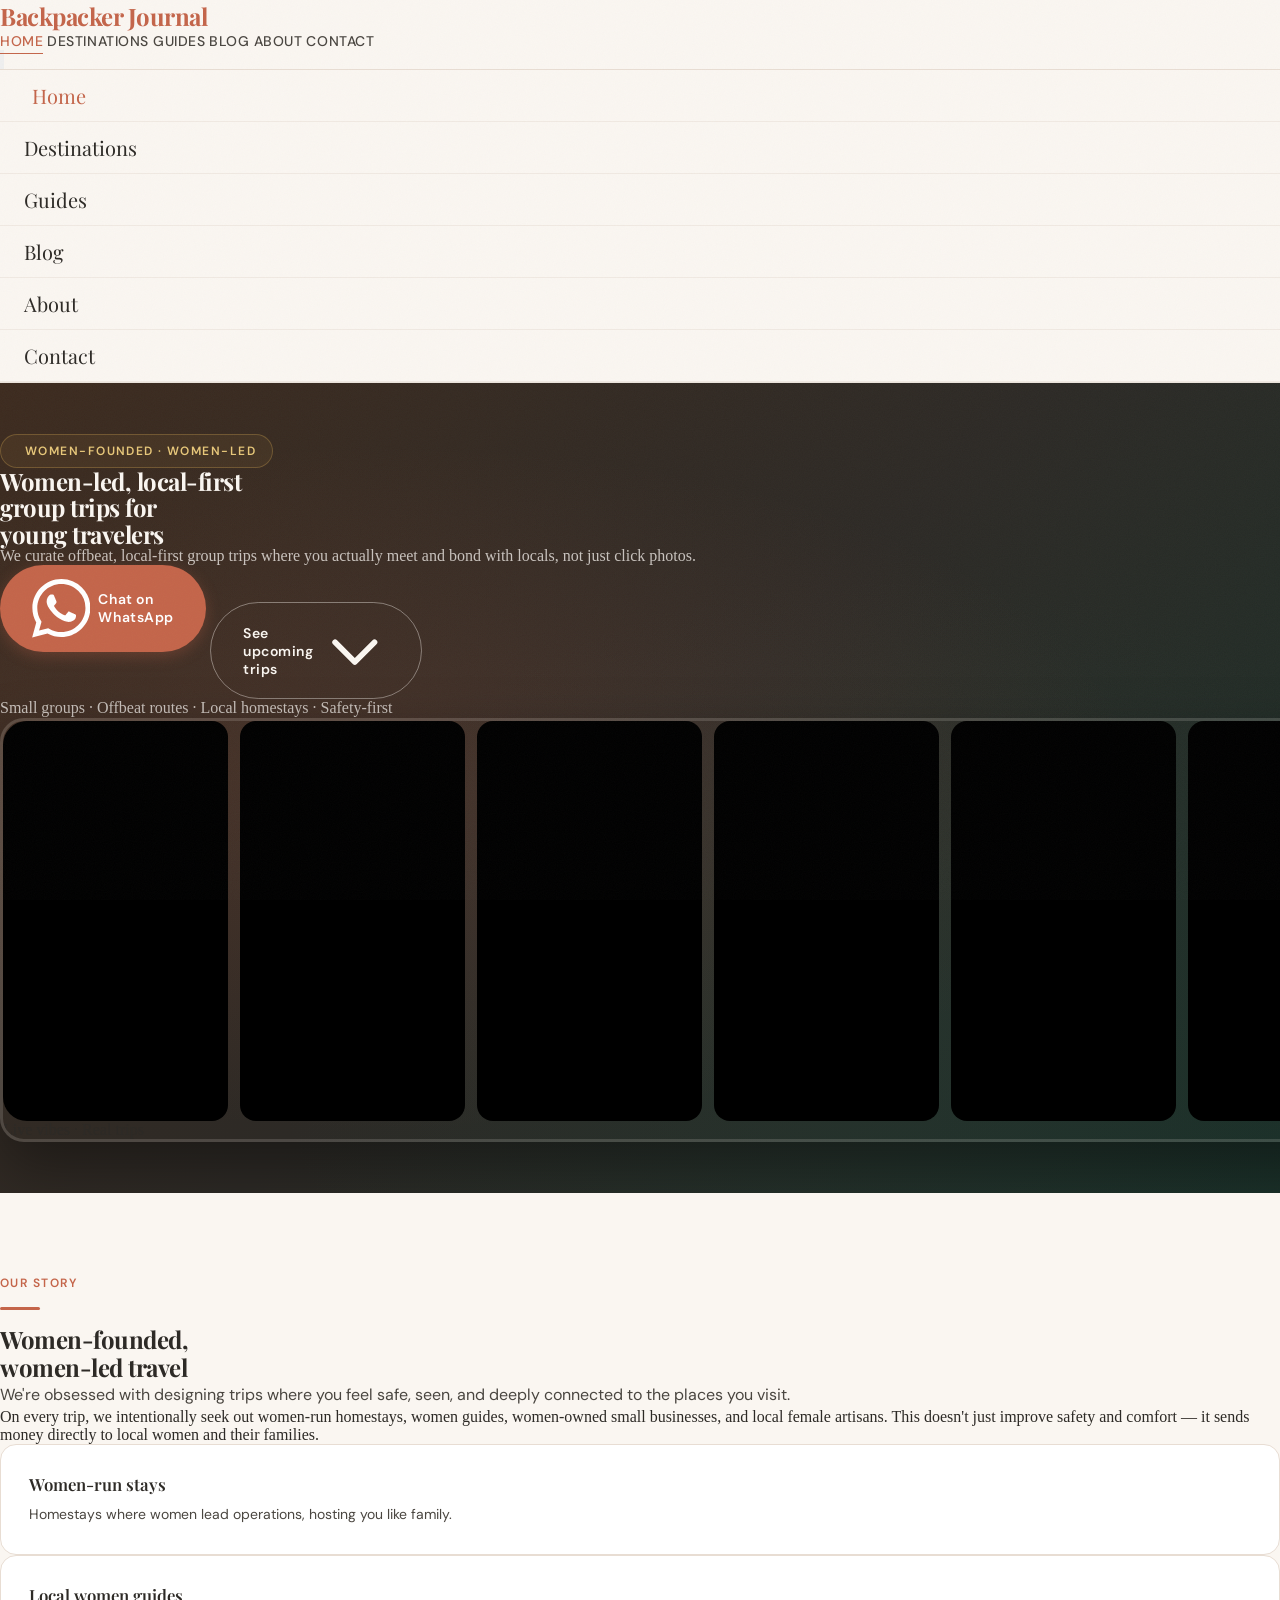
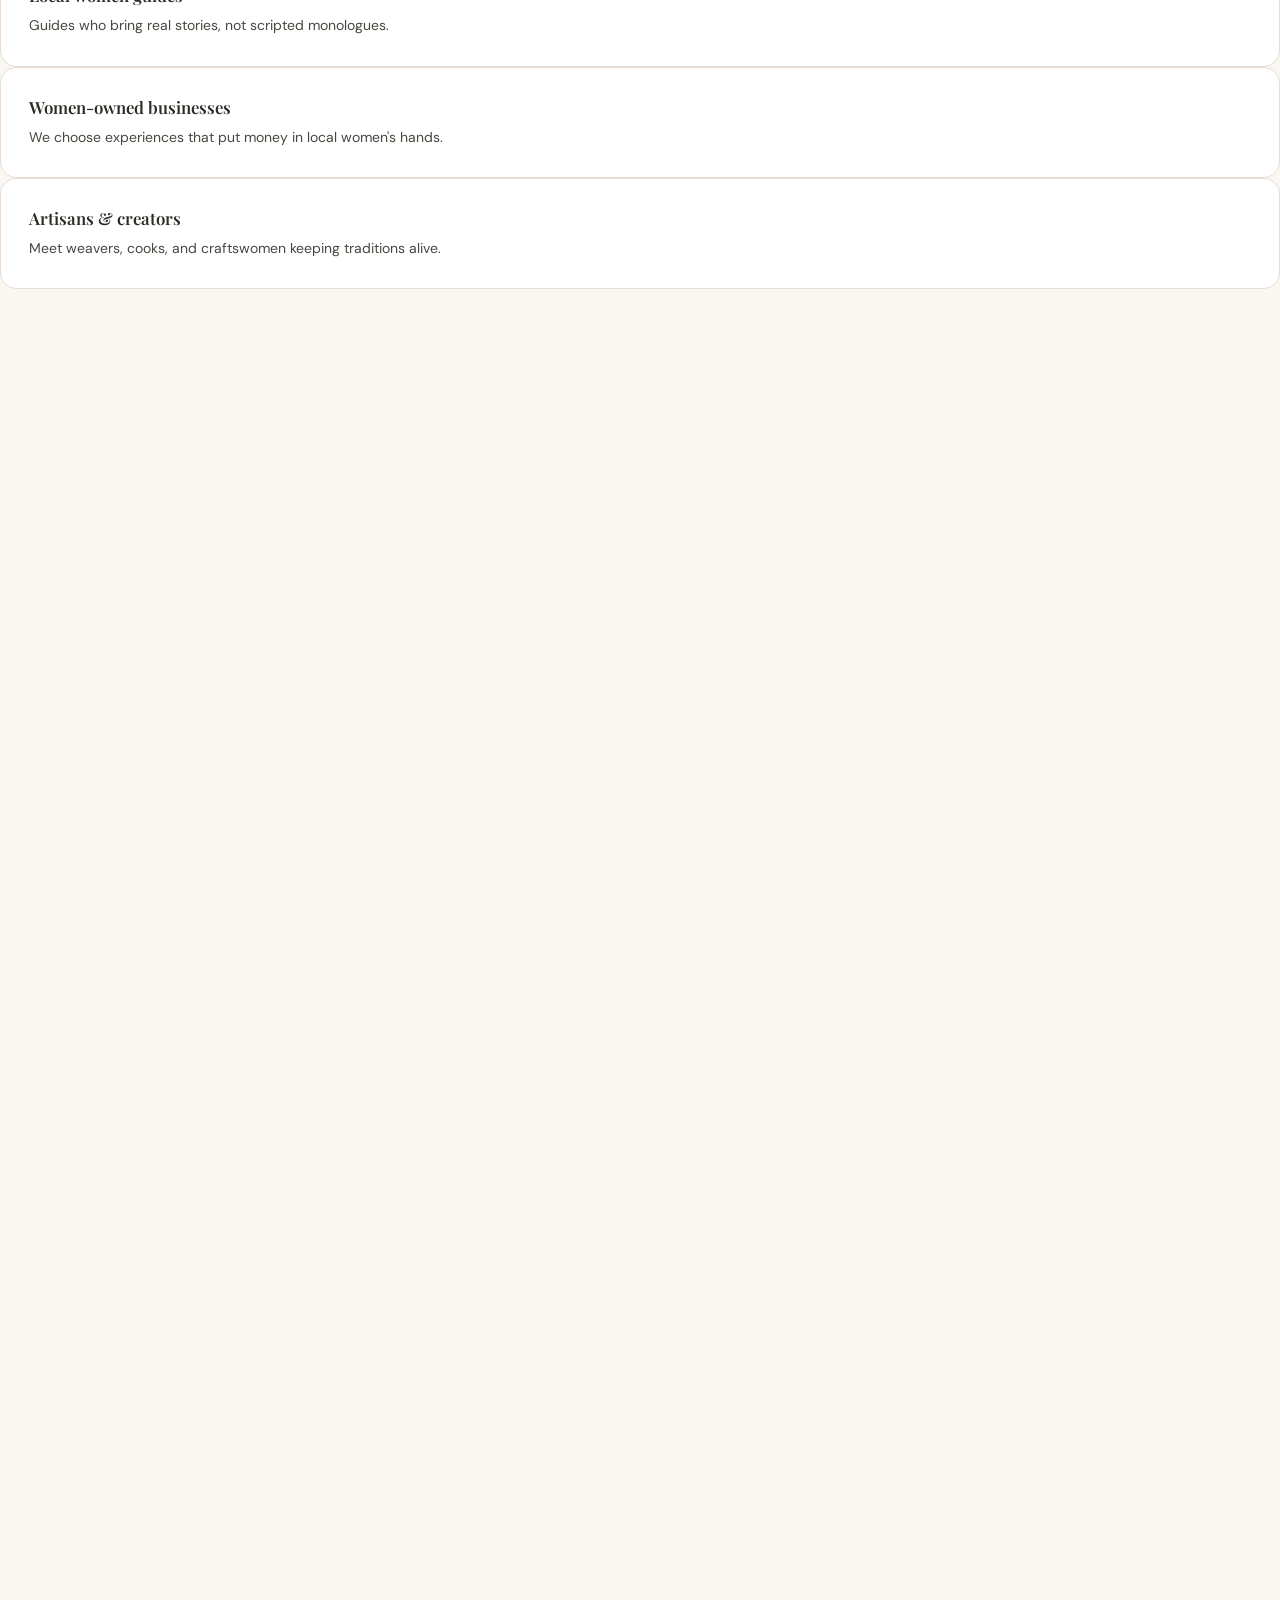
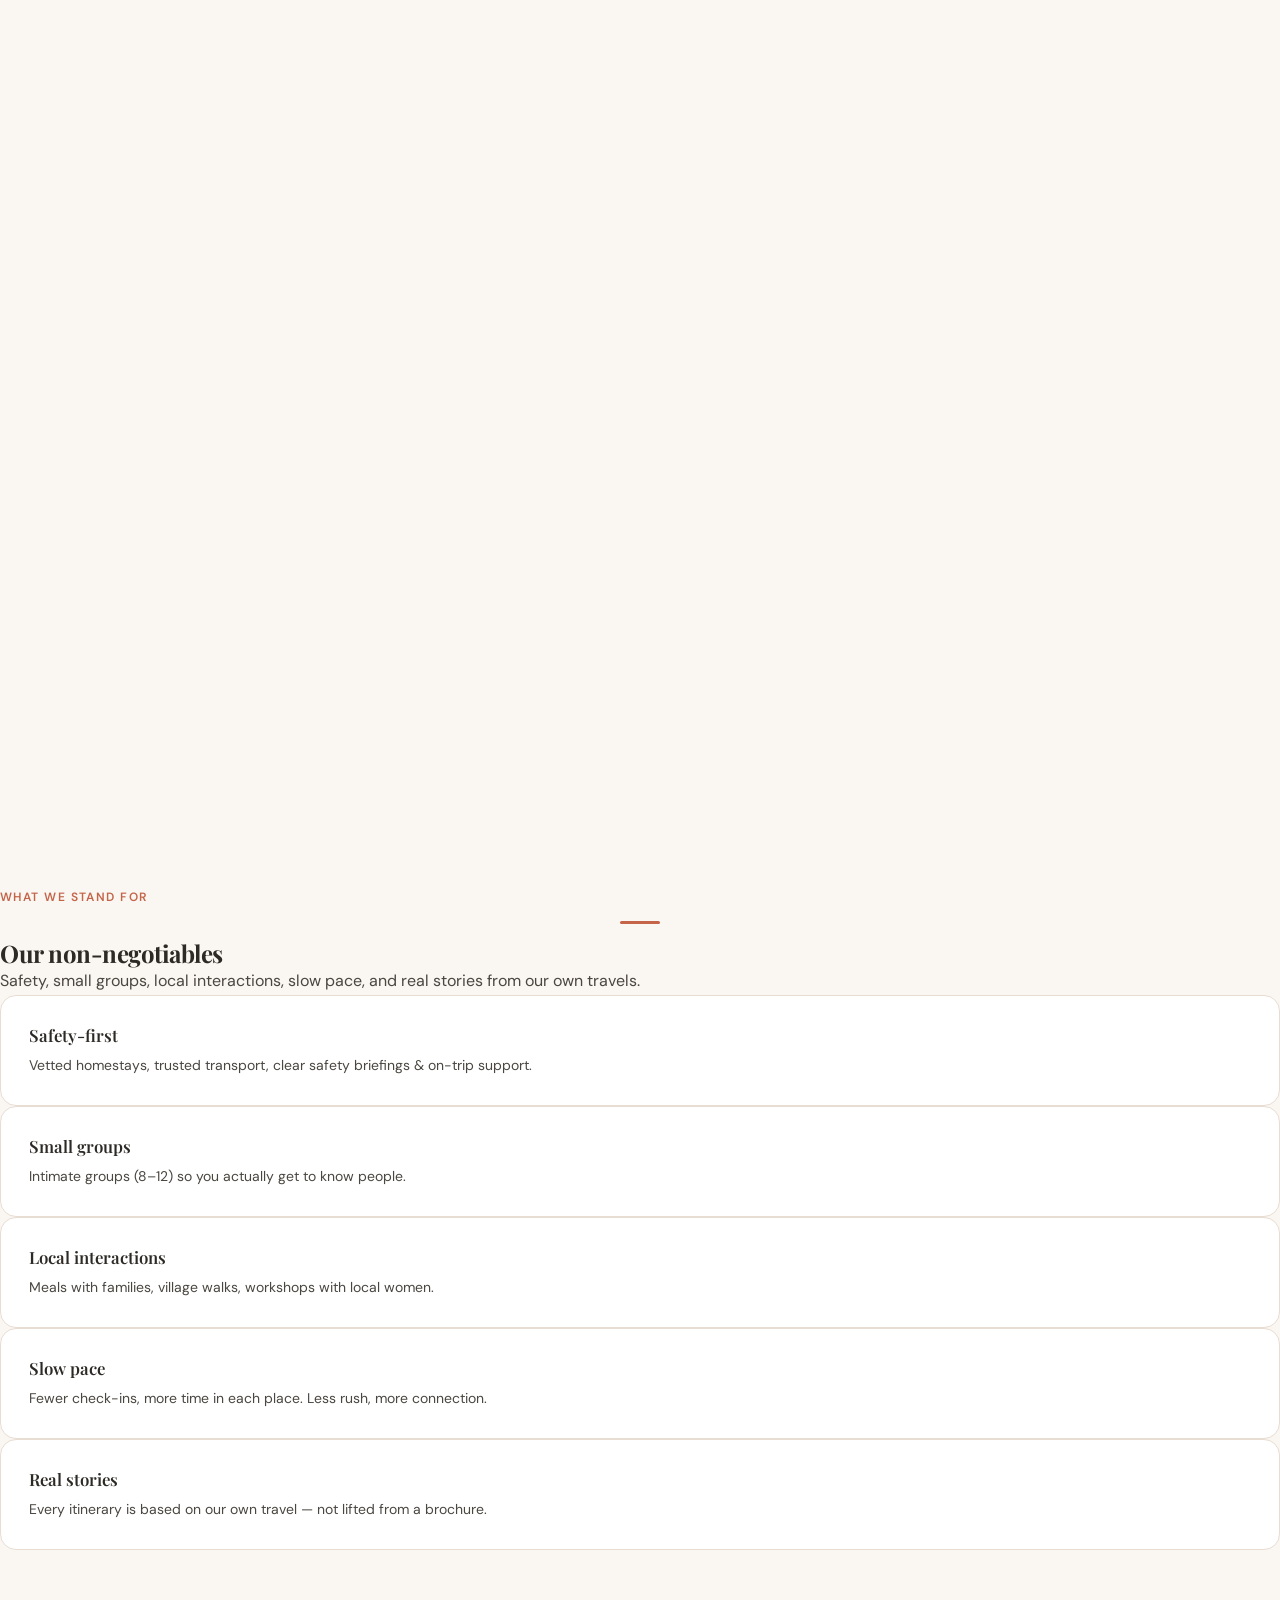
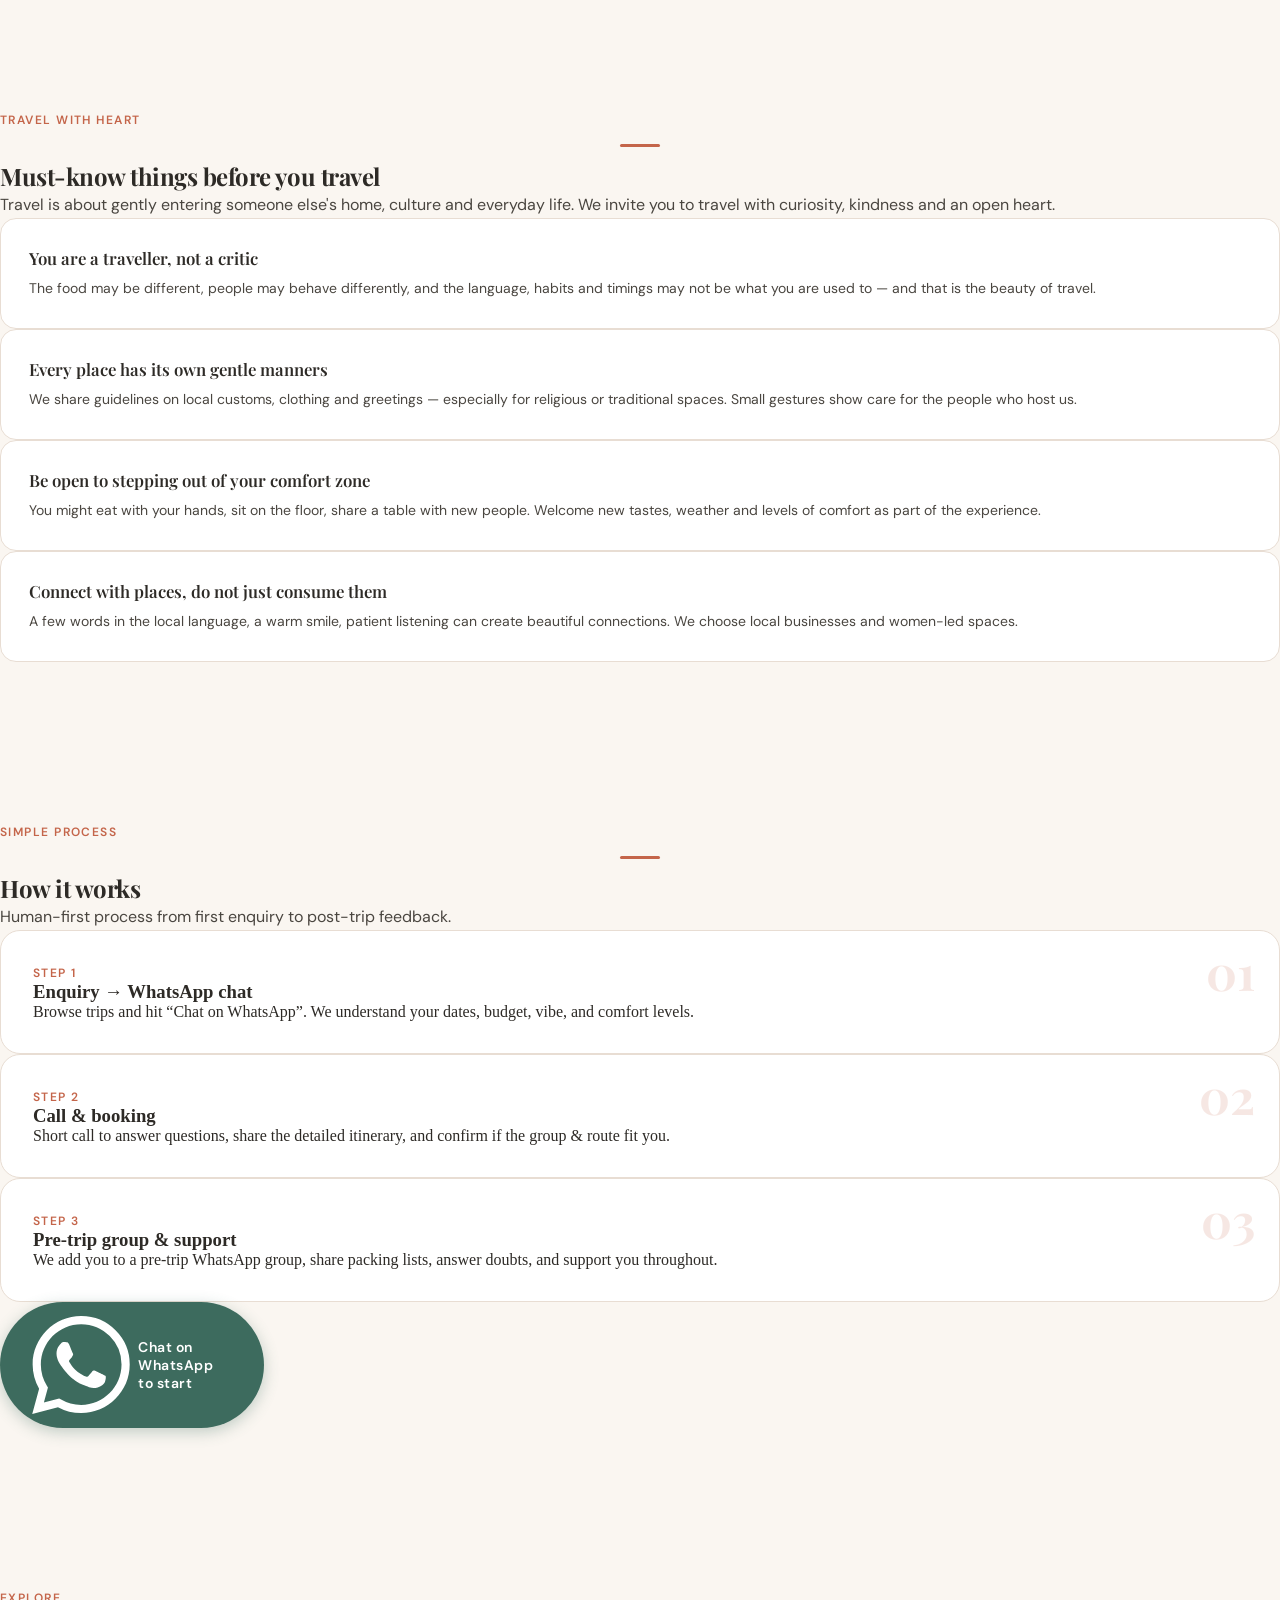
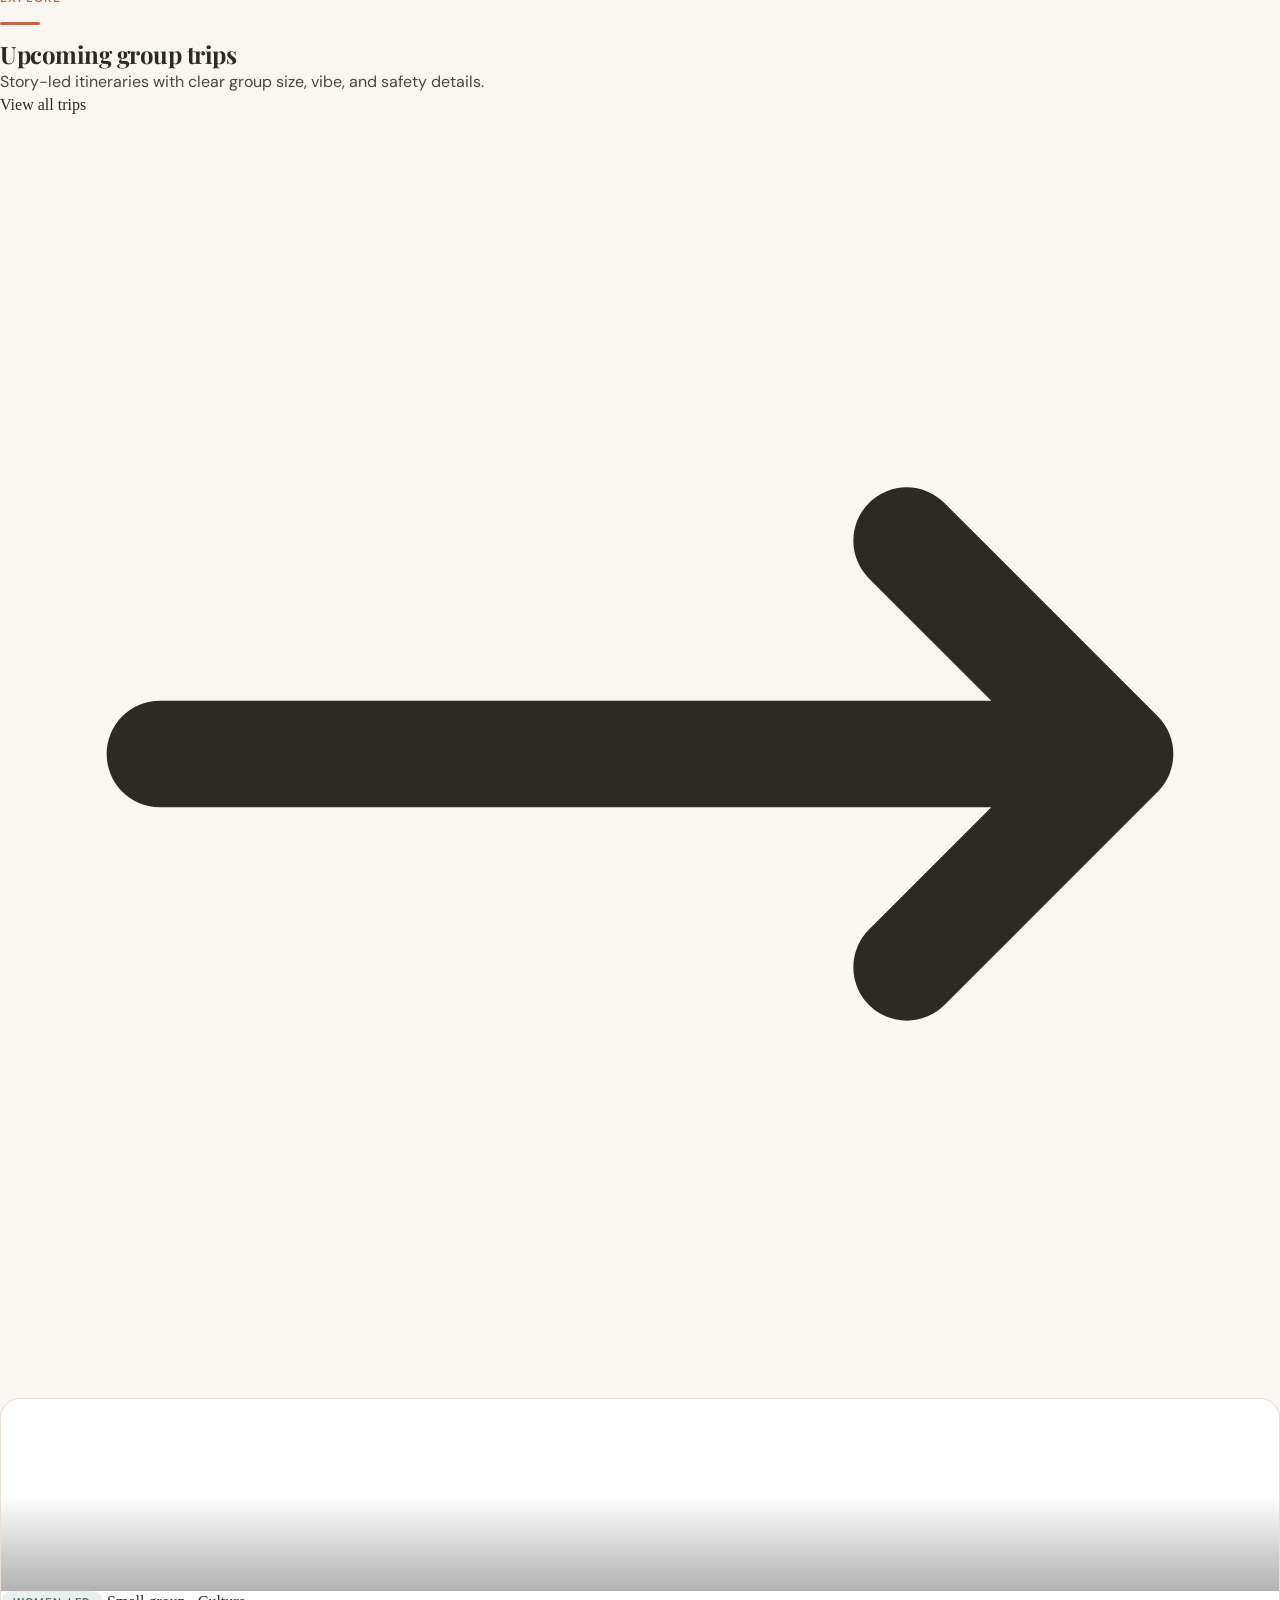
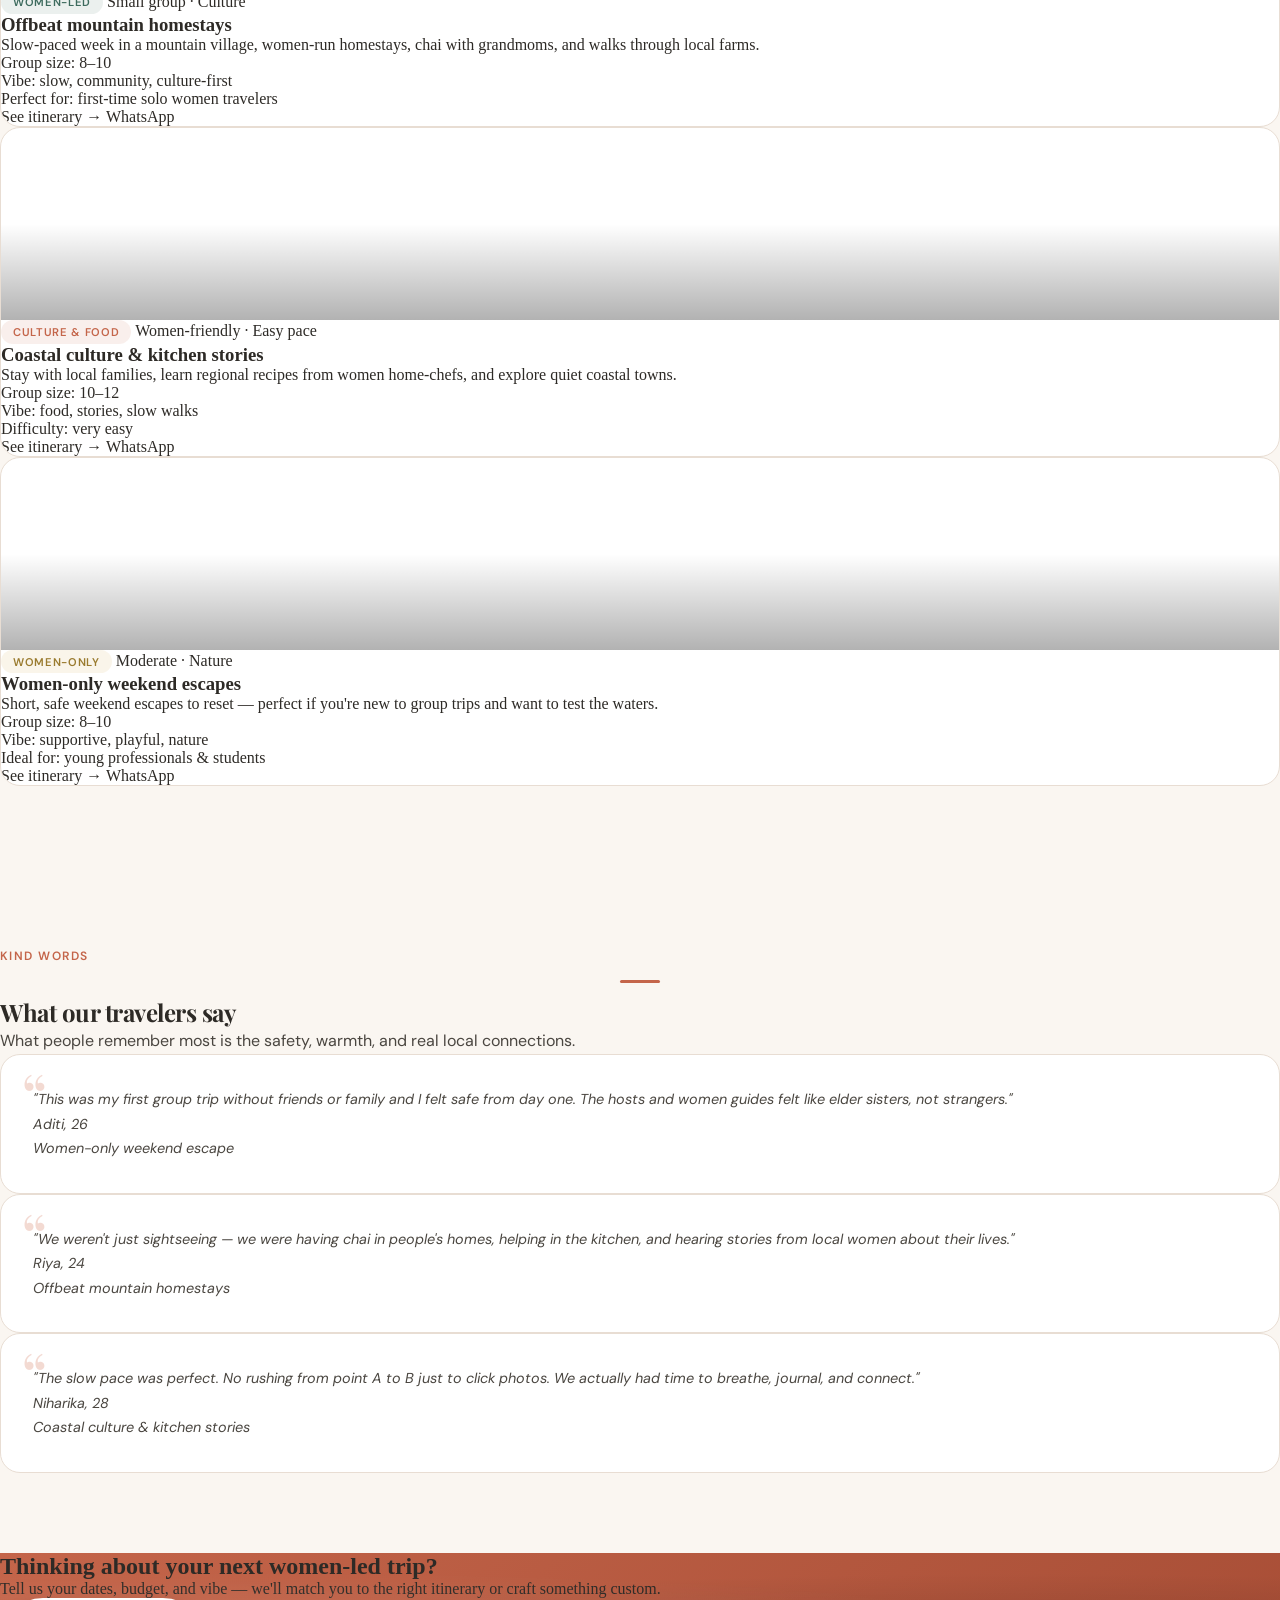
==== commit 028925f6: "Reduce hero section top padding" ====
--- a/index.html
+++ b/index.html
@@ -72,7 +72,7 @@
 
     <!-- Hero Section -->
     <section class="bj-hero">
-        <div class="relative max-w-7xl mx-auto px-4 sm:px-6 lg:px-8 py-20 lg:py-24">
+        <div class="relative max-w-7xl mx-auto px-4 sm:px-6 lg:px-8 py-10 lg:py-12">
             <div class="grid lg:grid-cols-2 gap-12 items-center">
                 <div class="anim-slide-left">
                     <div class="bj-hero-badge mb-6">
--- a/styles.css
+++ b/styles.css
@@ -575,9 +575,11 @@
 }
 
 .hero-vibes-slide iframe {
-  width: 100%;
-  height: 100%;
+  width: 330px;
+  height: 600px;
   border: none;
+  transform: scale(0.68);
+  transform-origin: top left;
 }
 
 @keyframes hero-vibes-scroll {
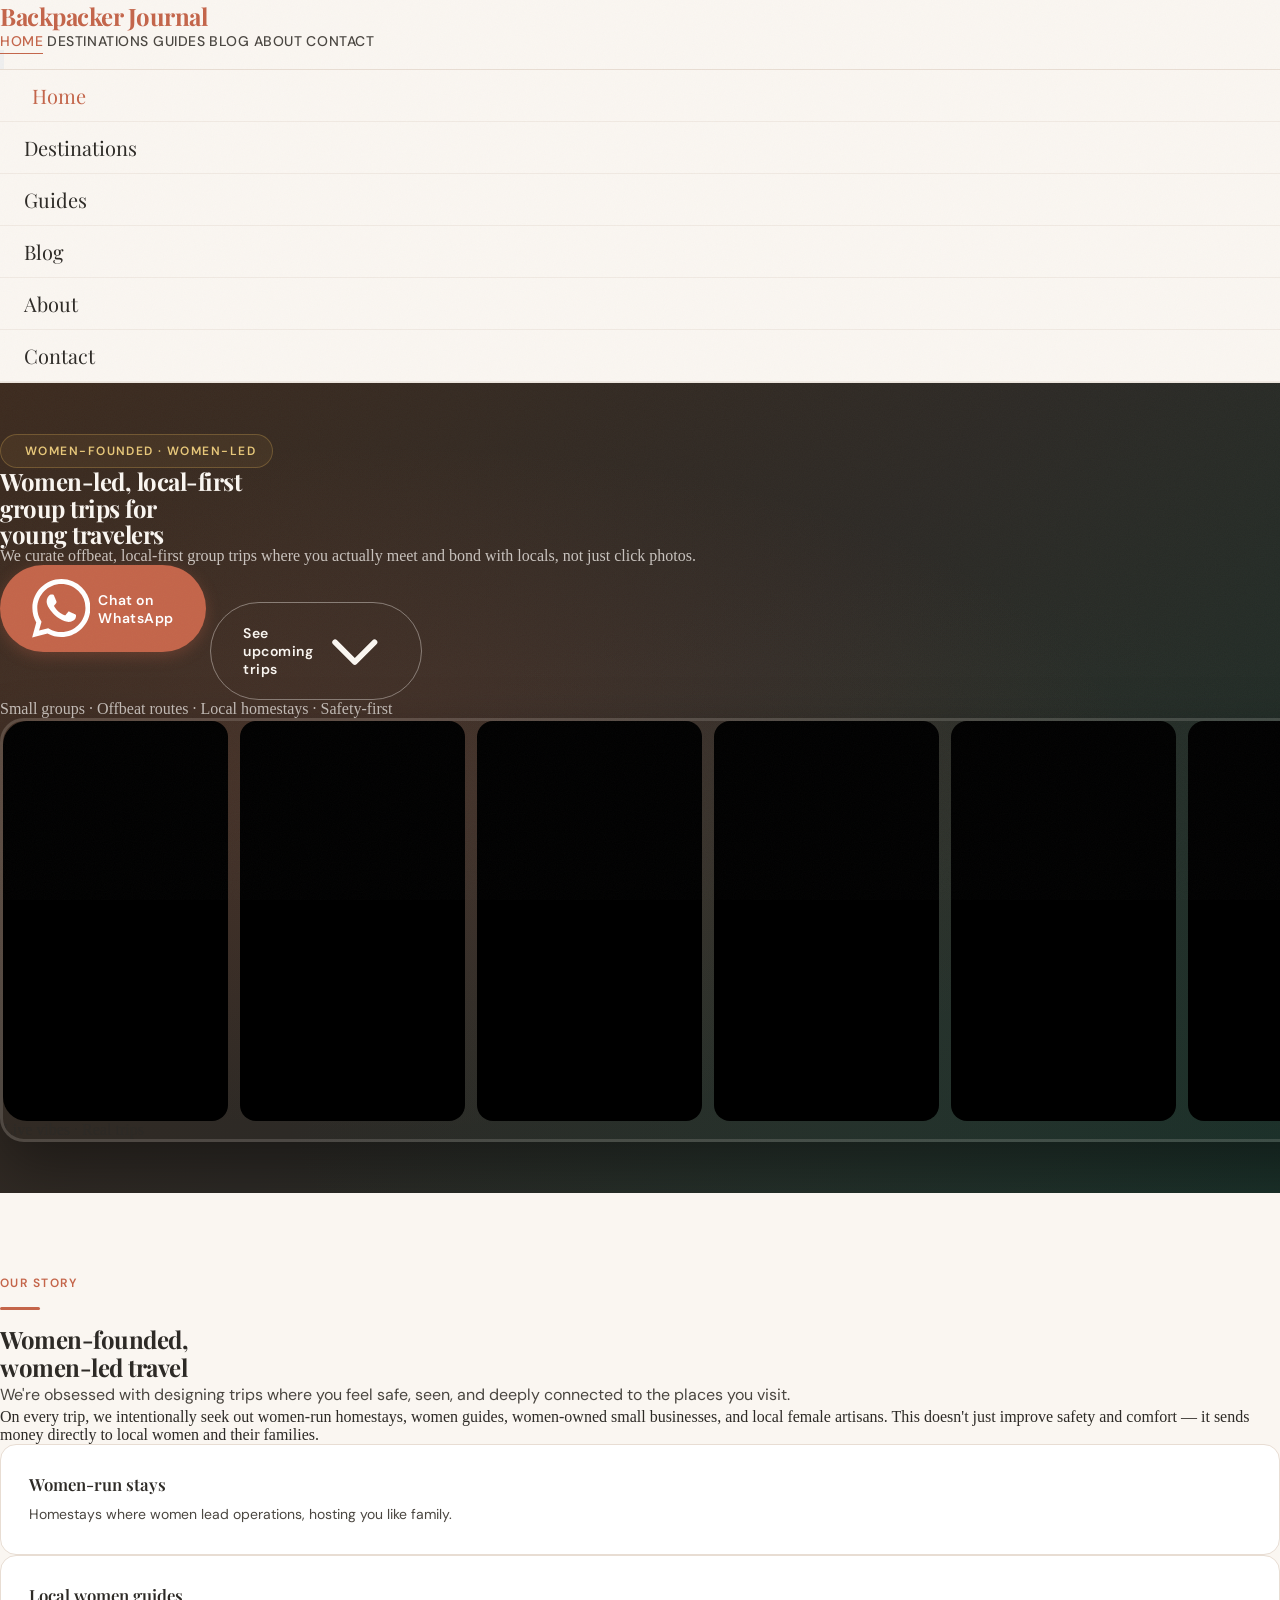
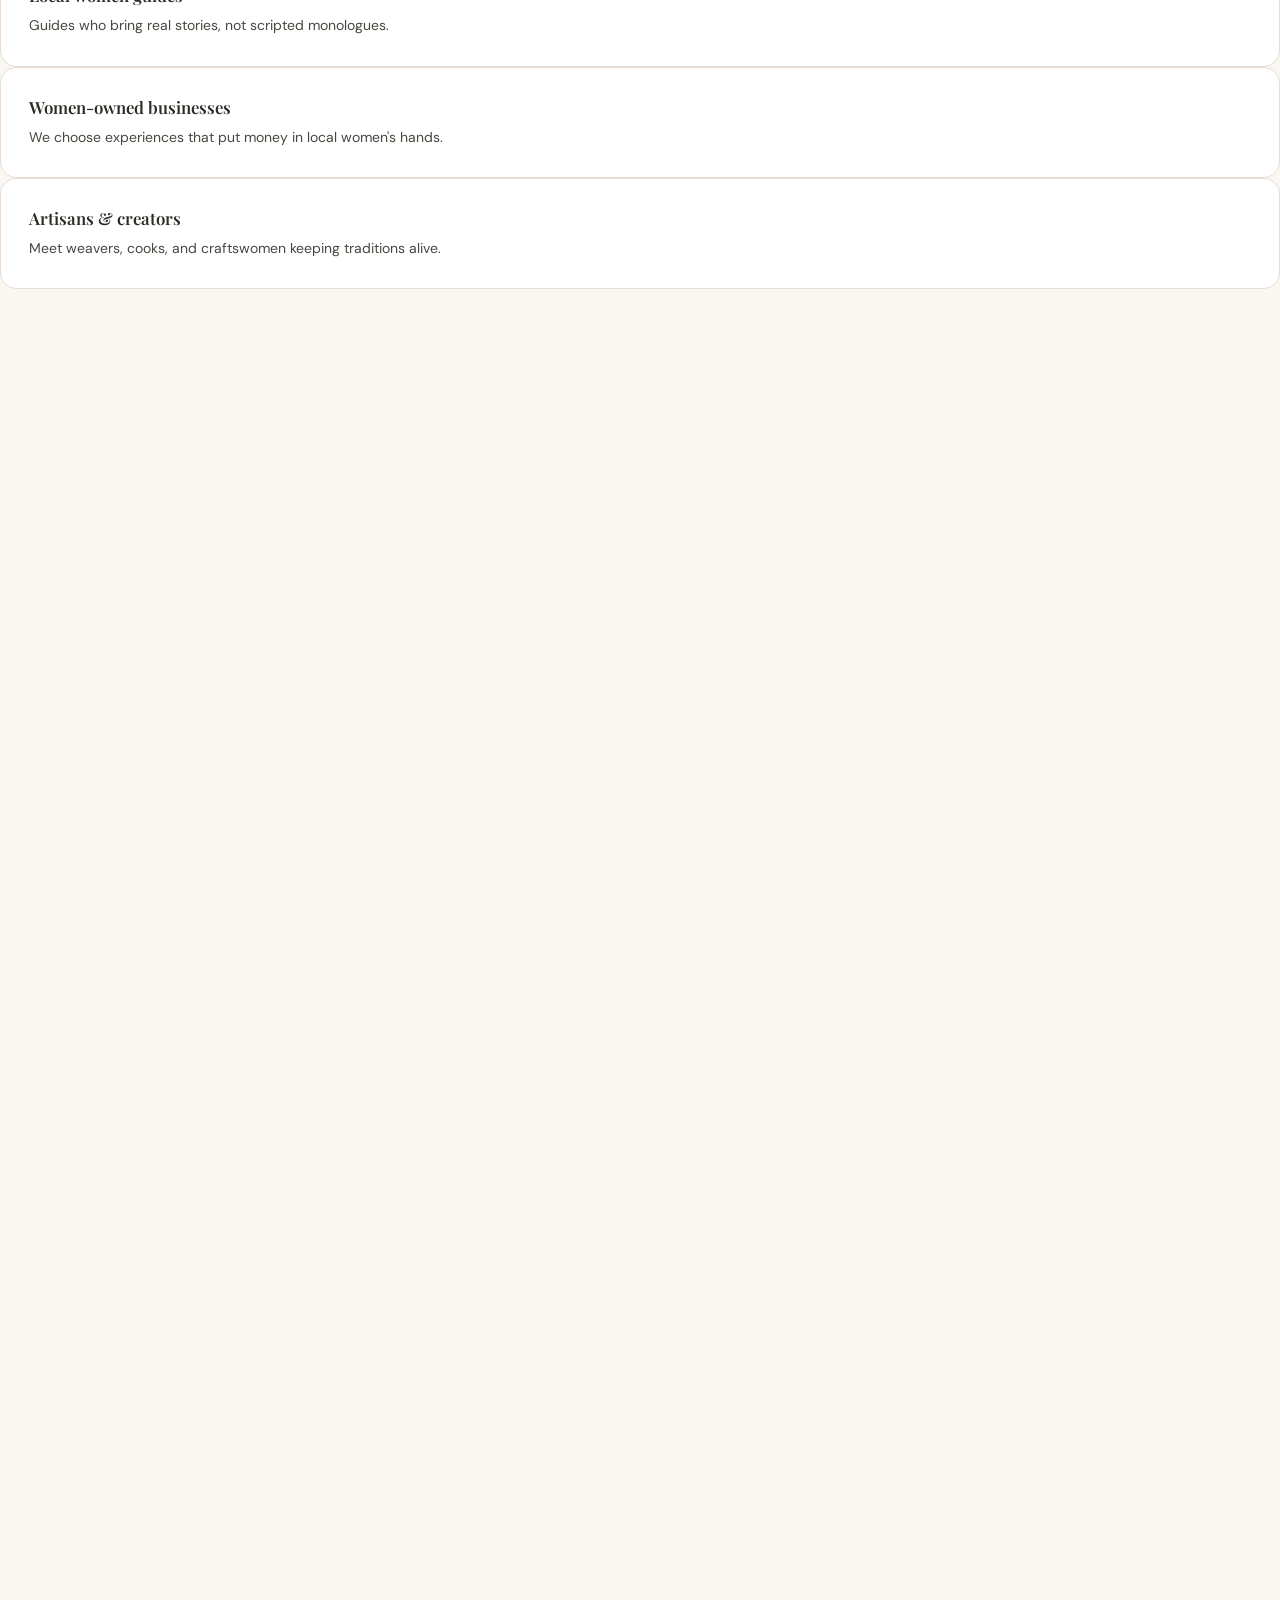
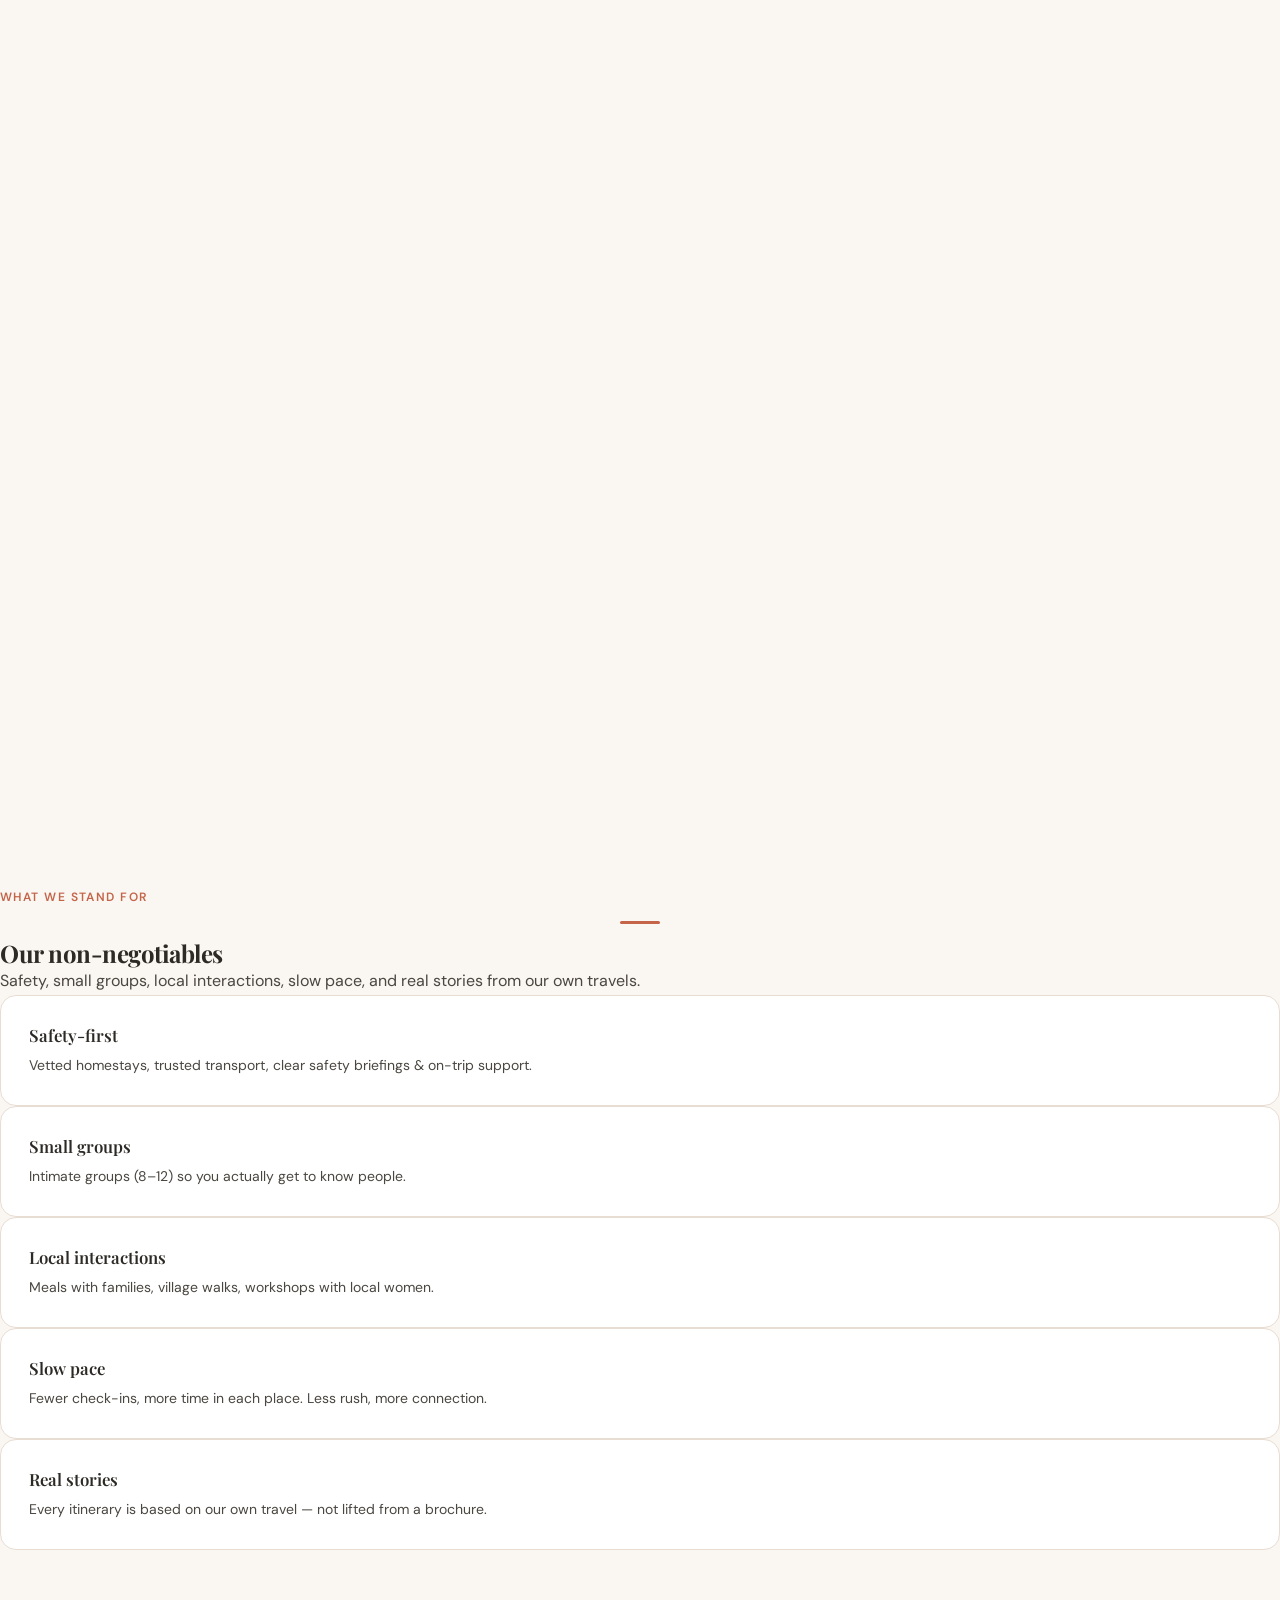
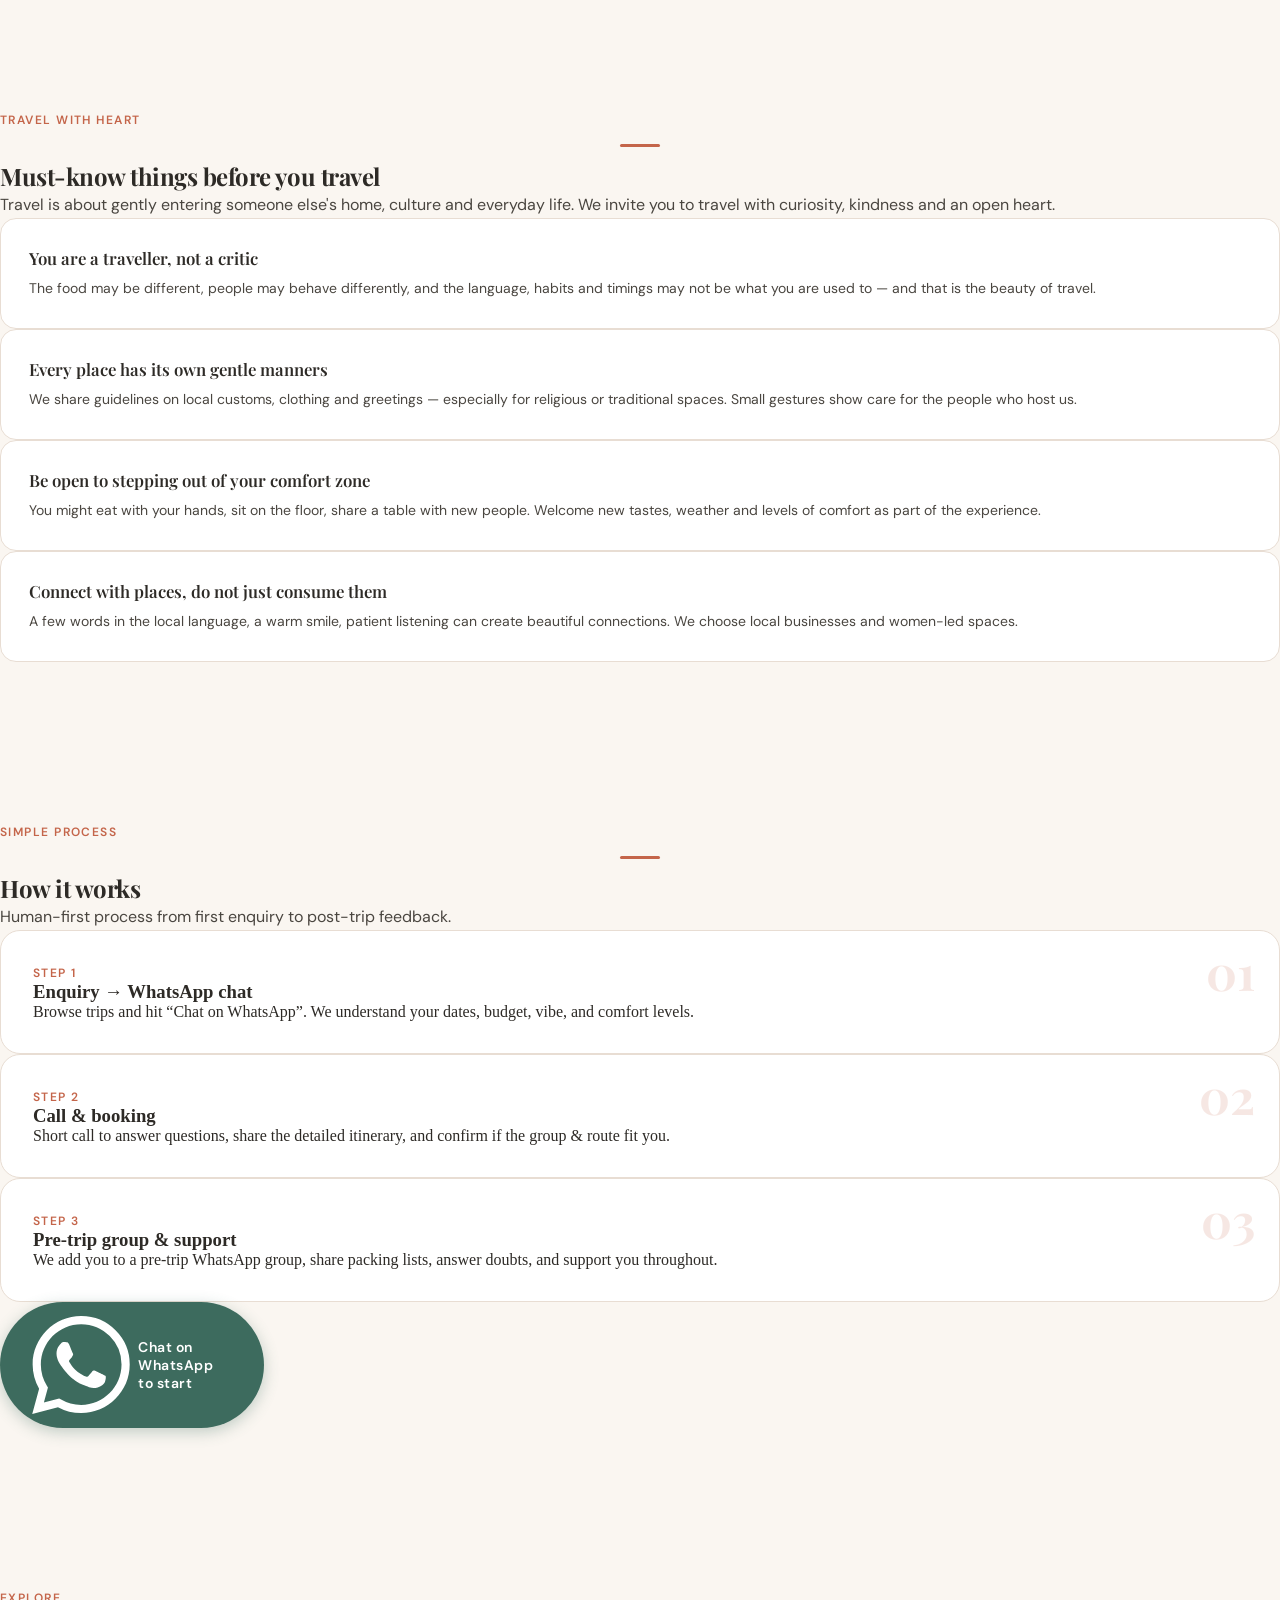
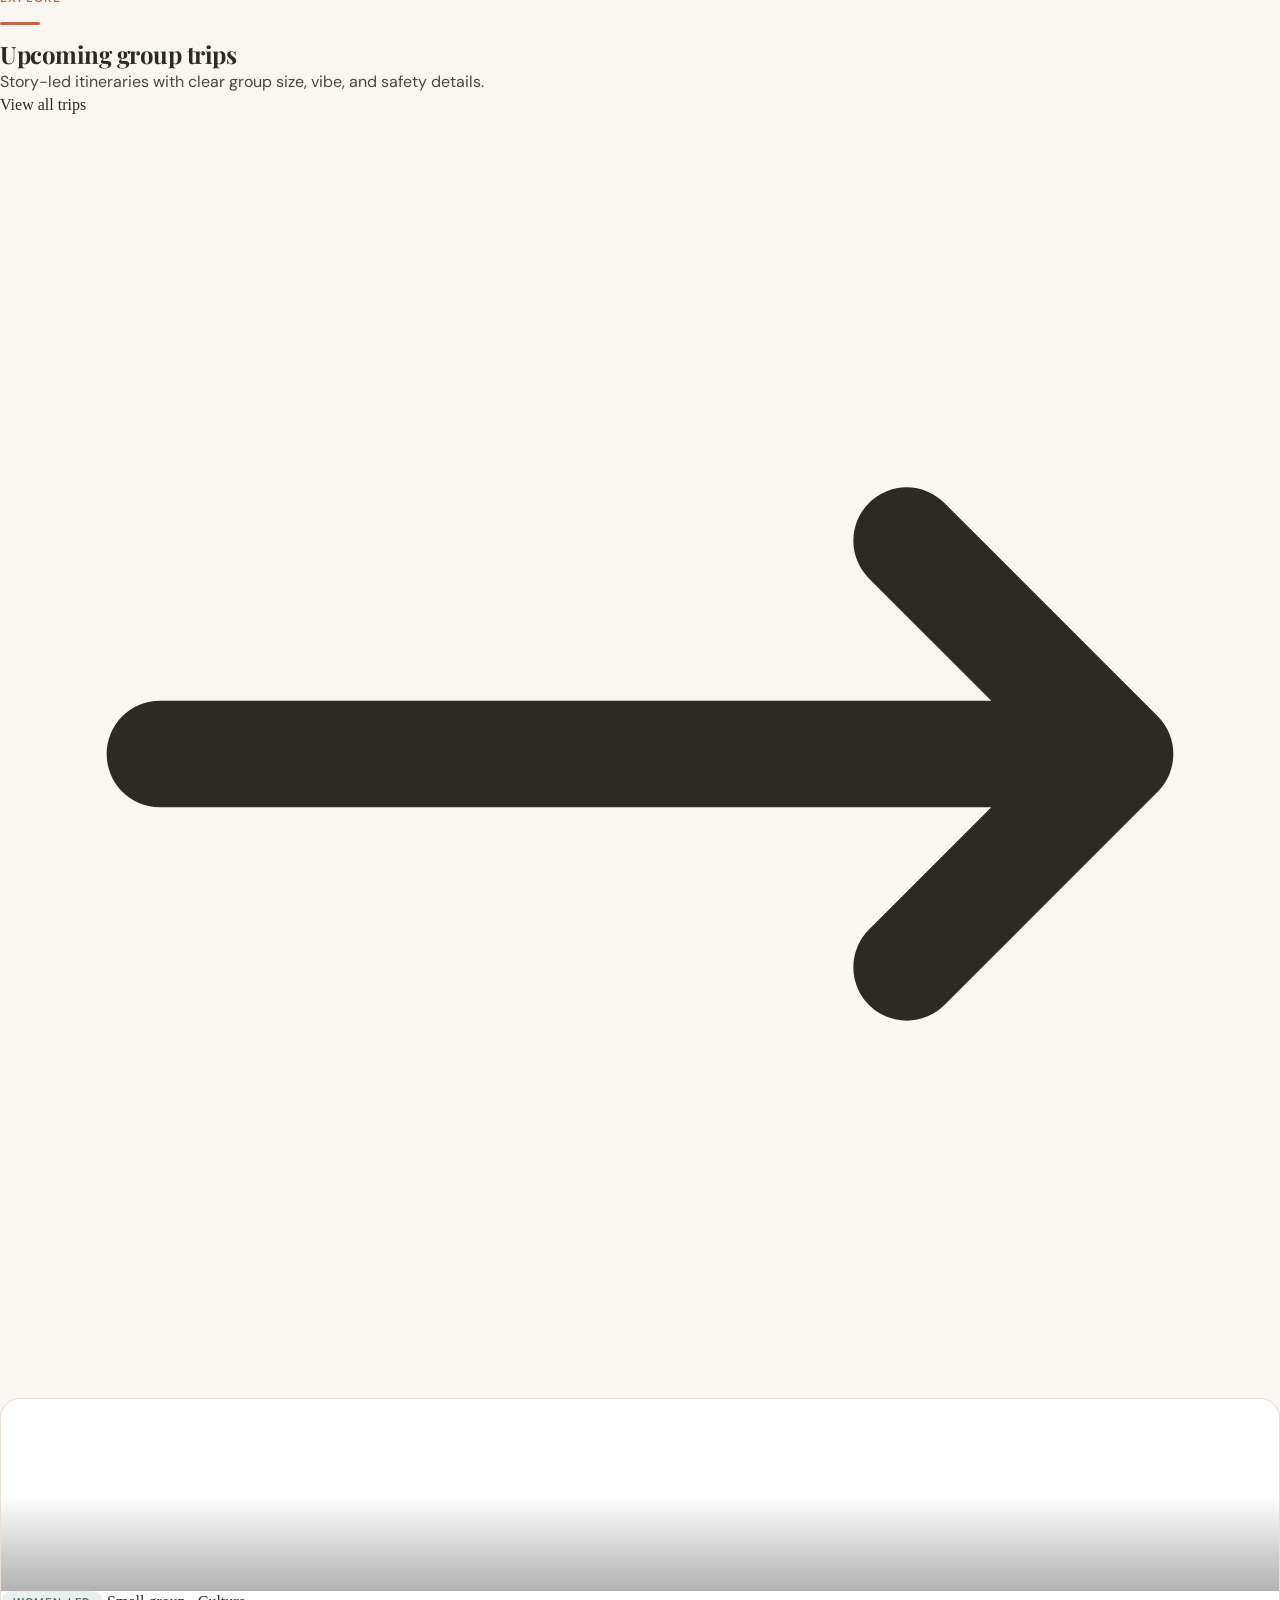
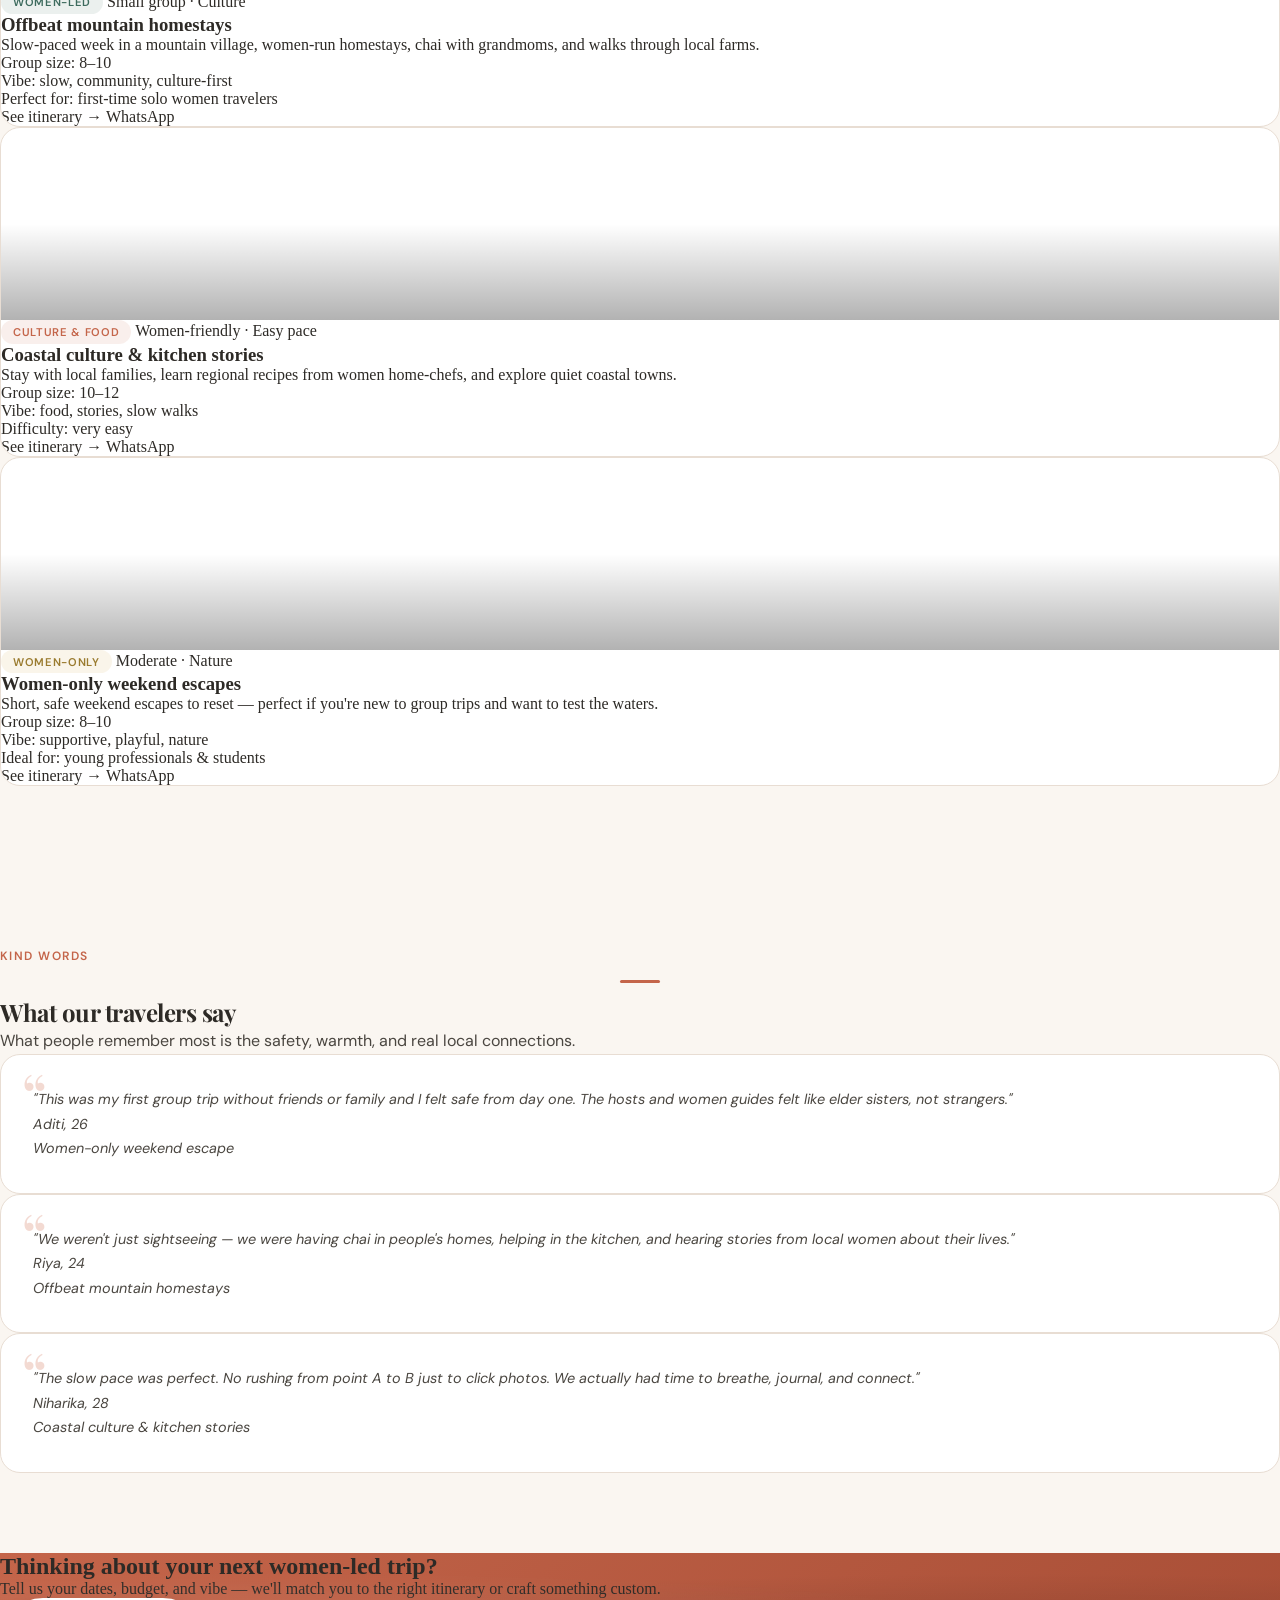
==== commit 2c577d9c: "Reduce hero padding to minimal" ====
--- a/index.html
+++ b/index.html
@@ -72,7 +72,7 @@
 
     <!-- Hero Section -->
     <section class="bj-hero">
-        <div class="relative max-w-7xl mx-auto px-4 sm:px-6 lg:px-8 py-10 lg:py-12">
+        <div class="relative max-w-7xl mx-auto px-4 sm:px-6 lg:px-8 py-5 lg:py-6">
             <div class="grid lg:grid-cols-2 gap-12 items-center">
                 <div class="anim-slide-left">
                     <div class="bj-hero-badge mb-6">
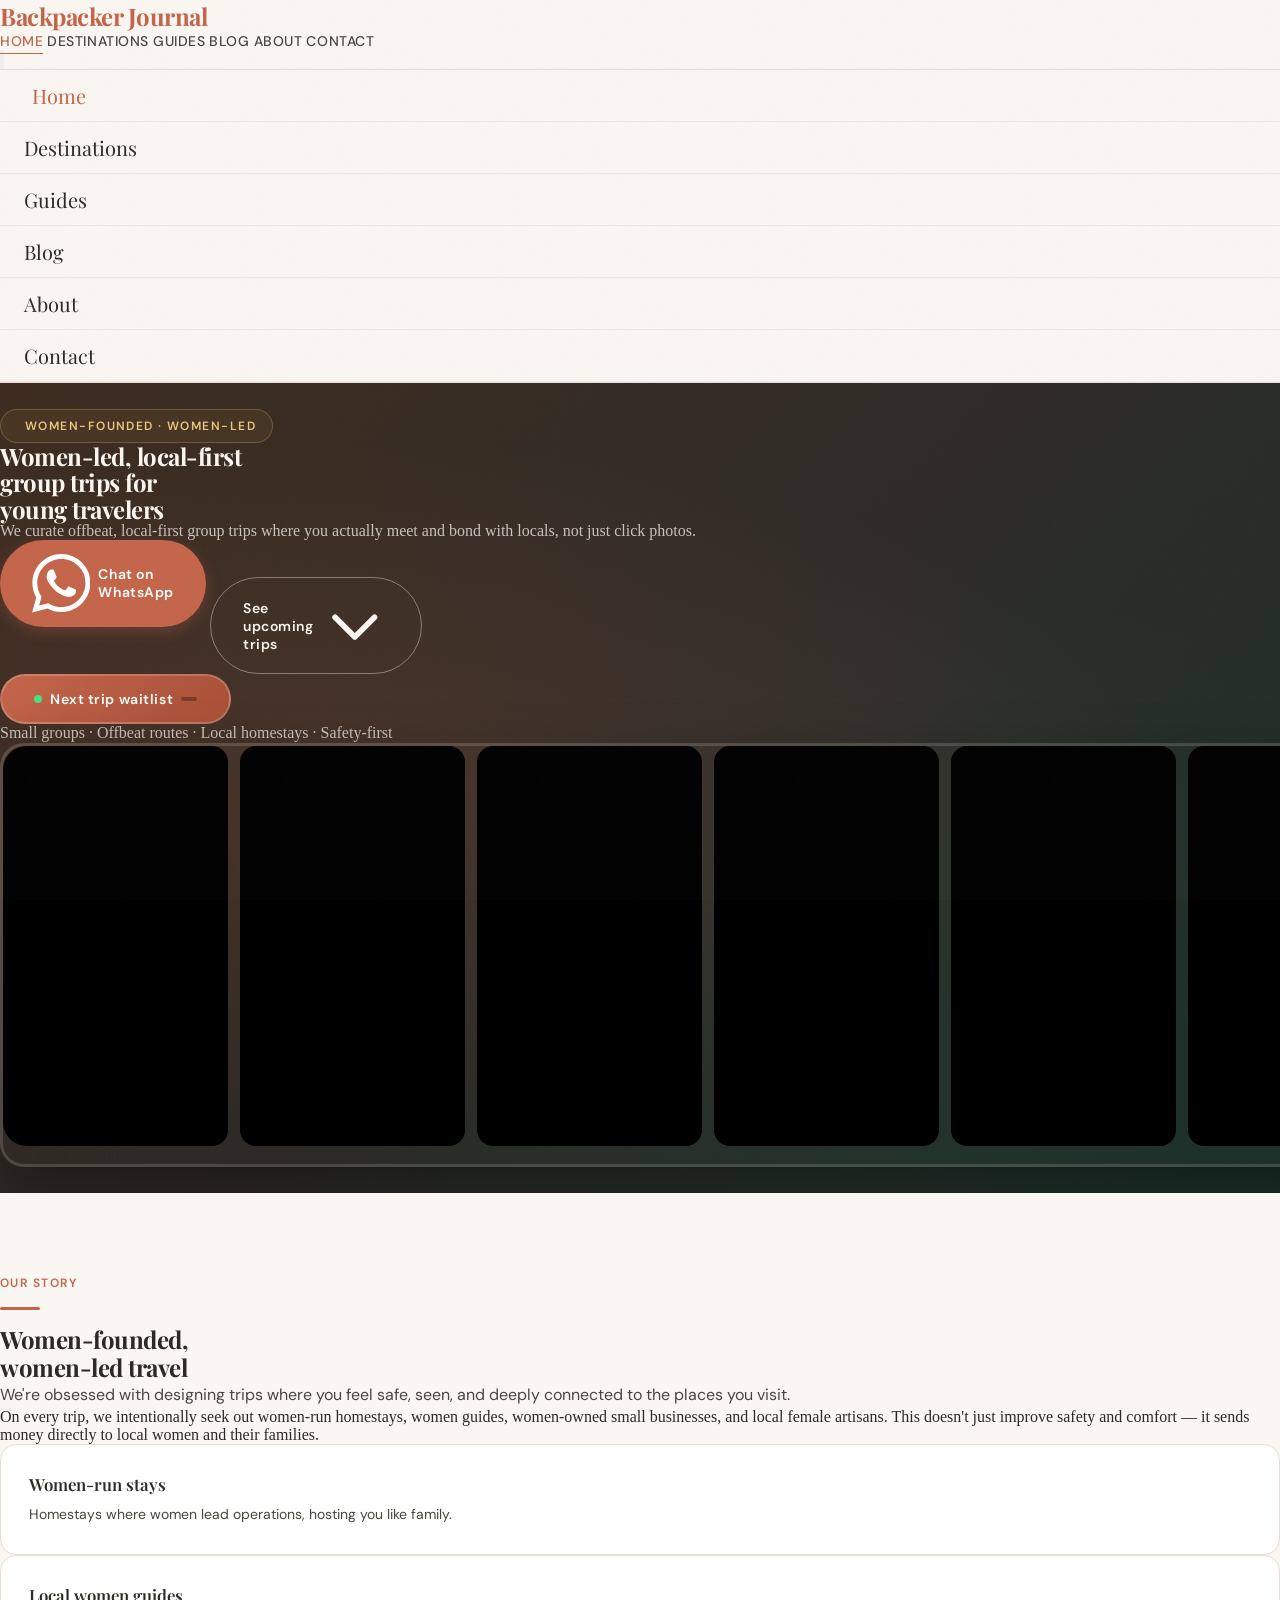
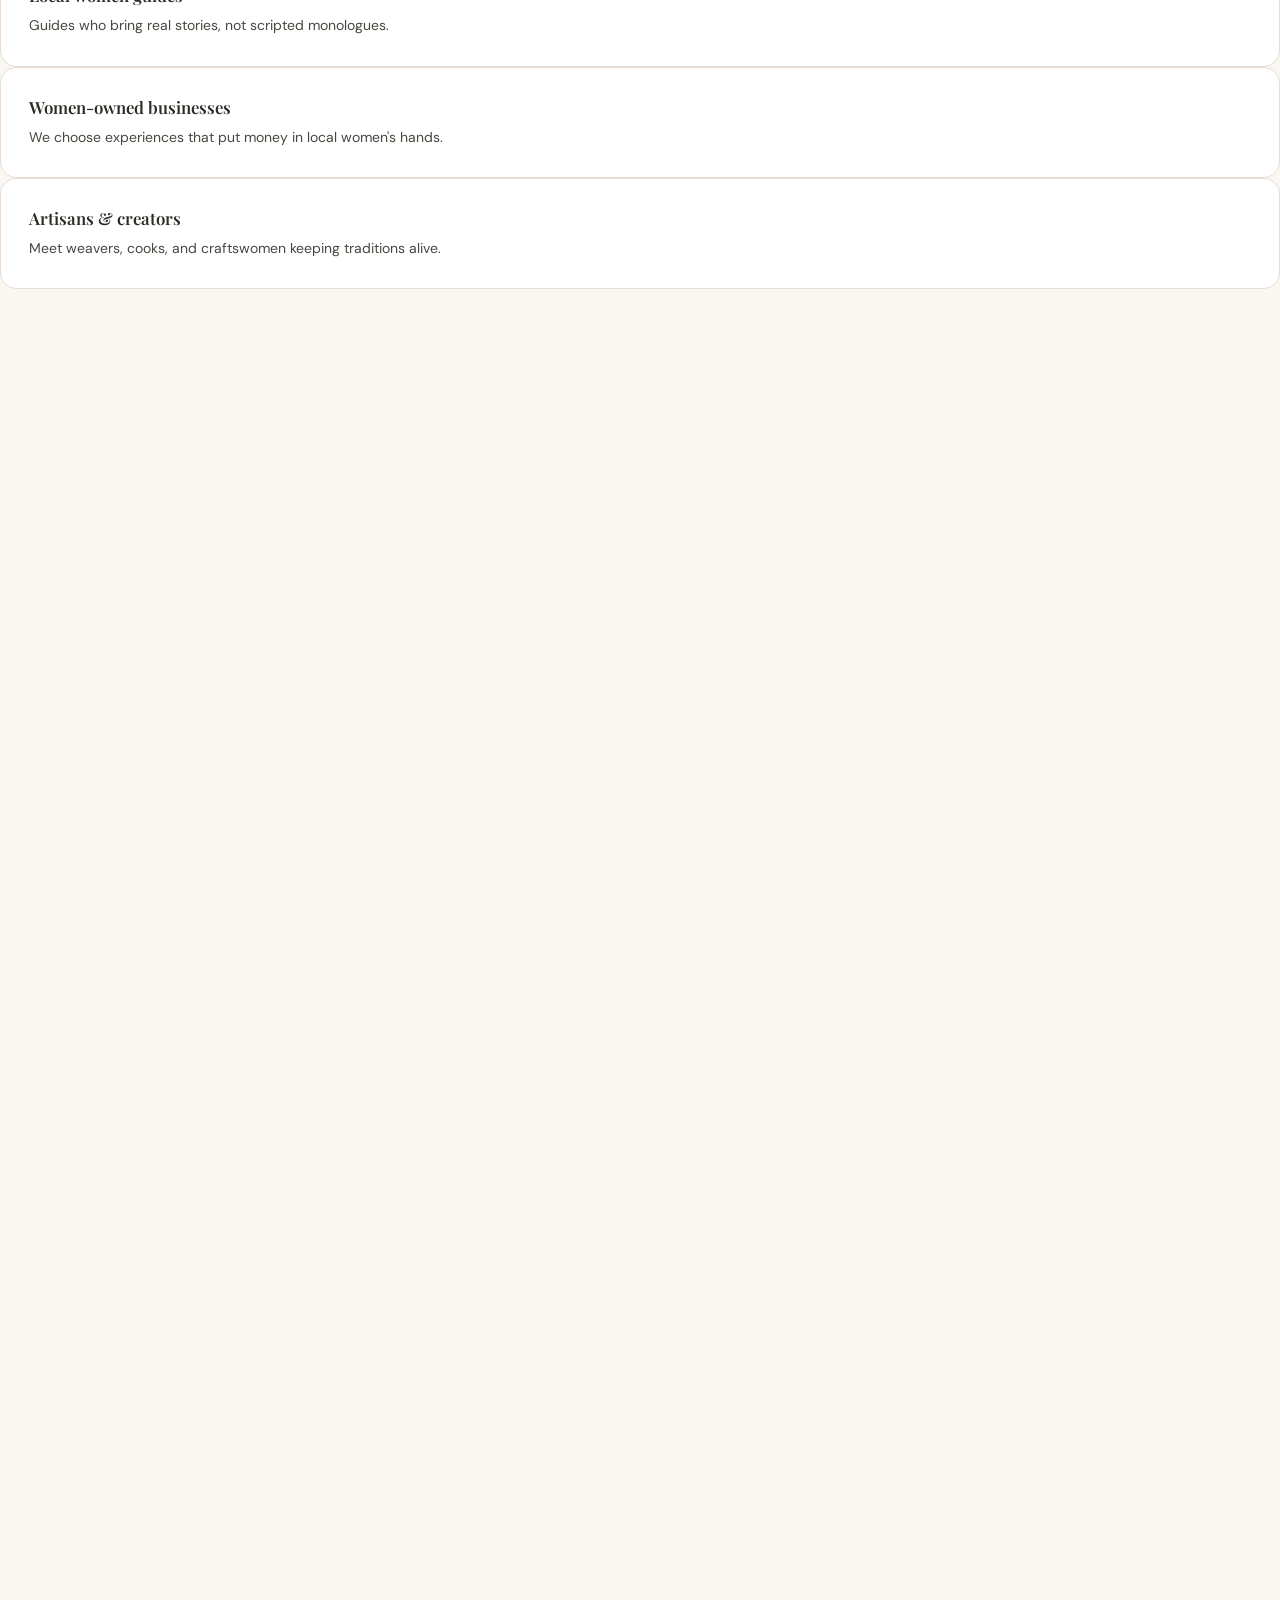
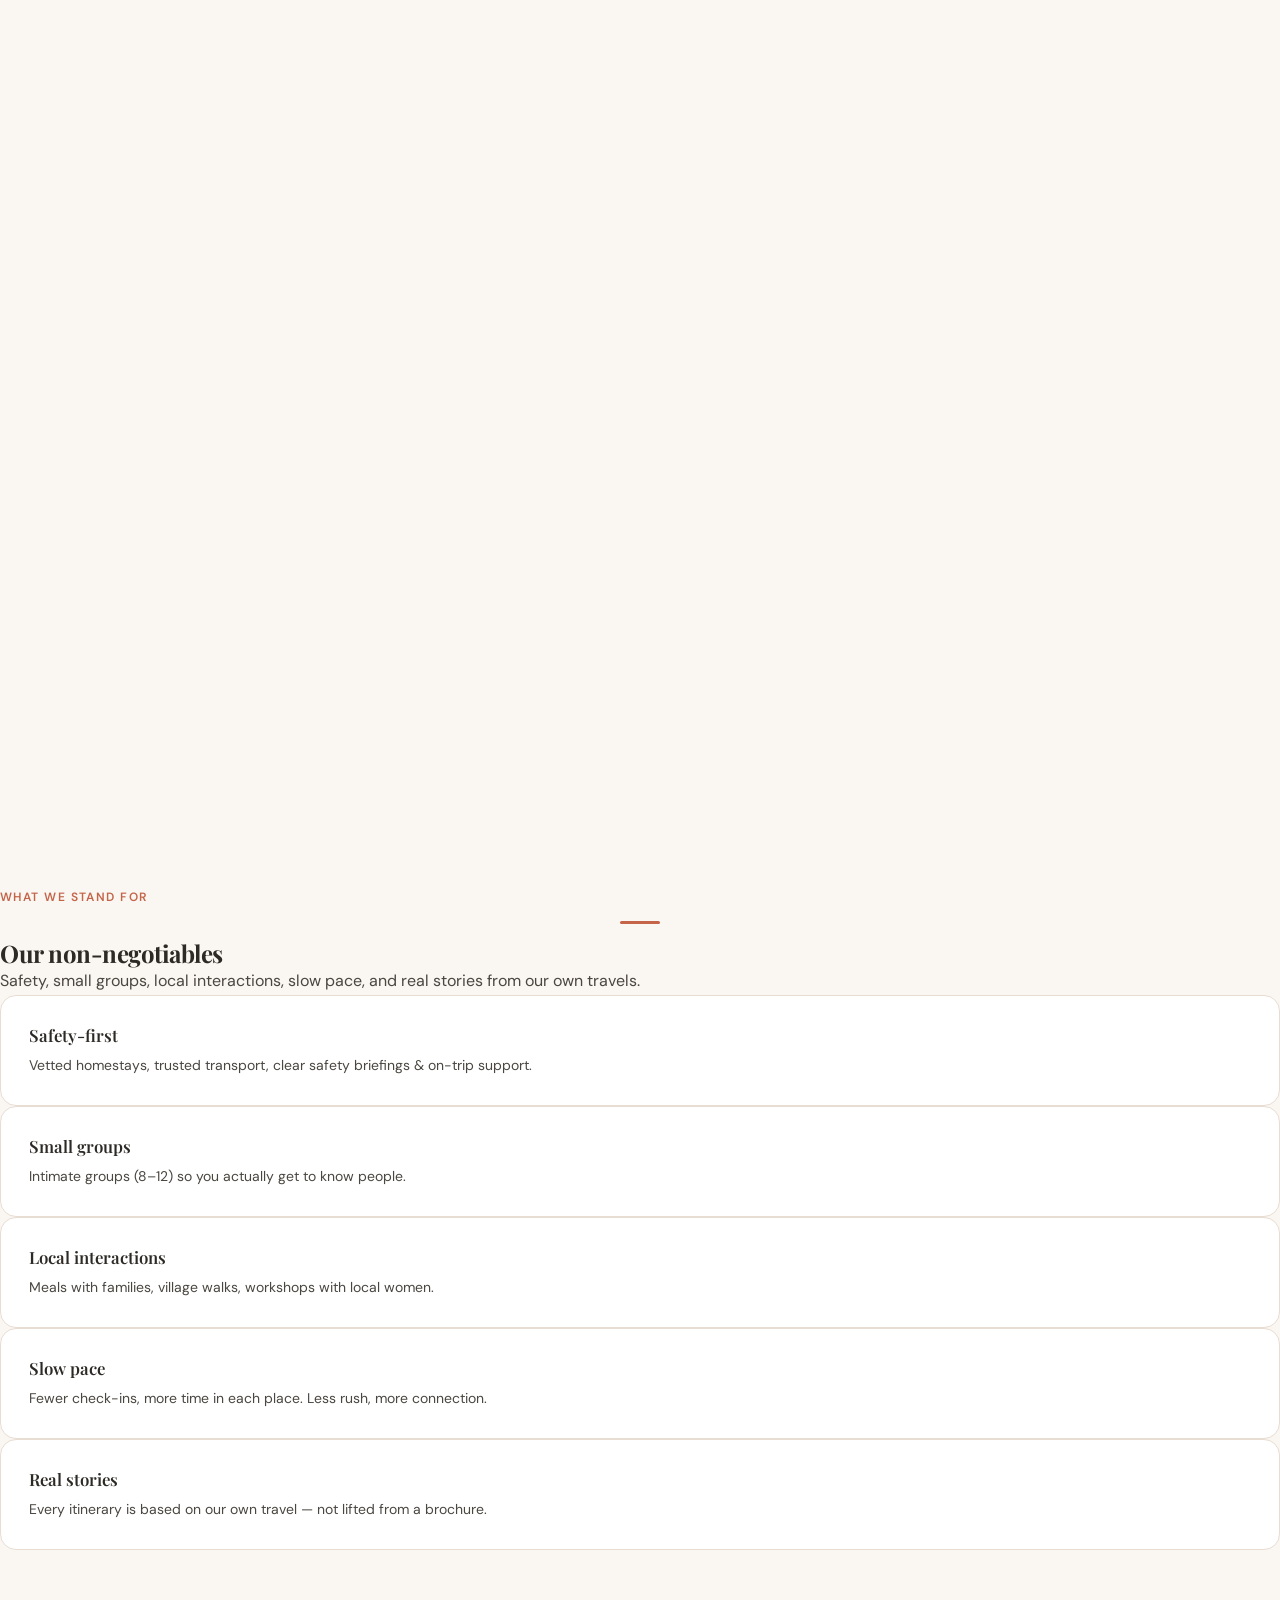
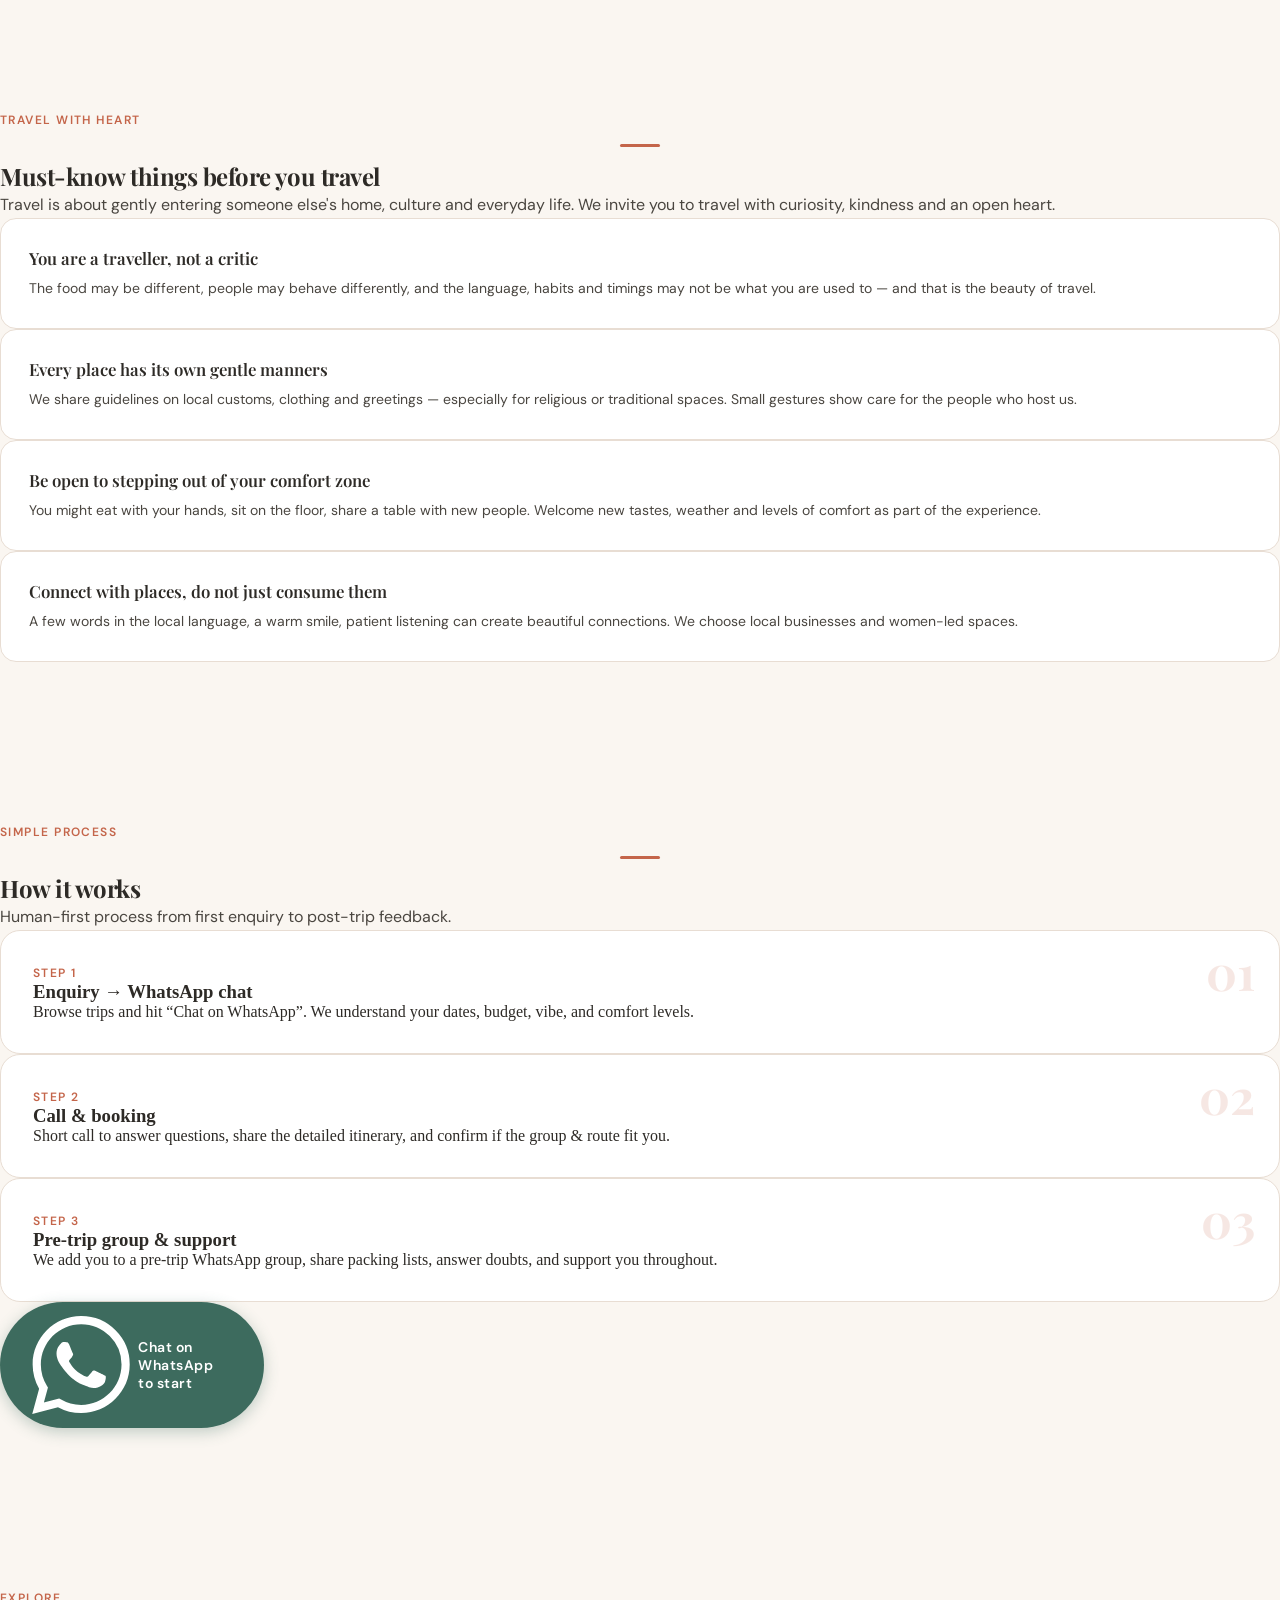
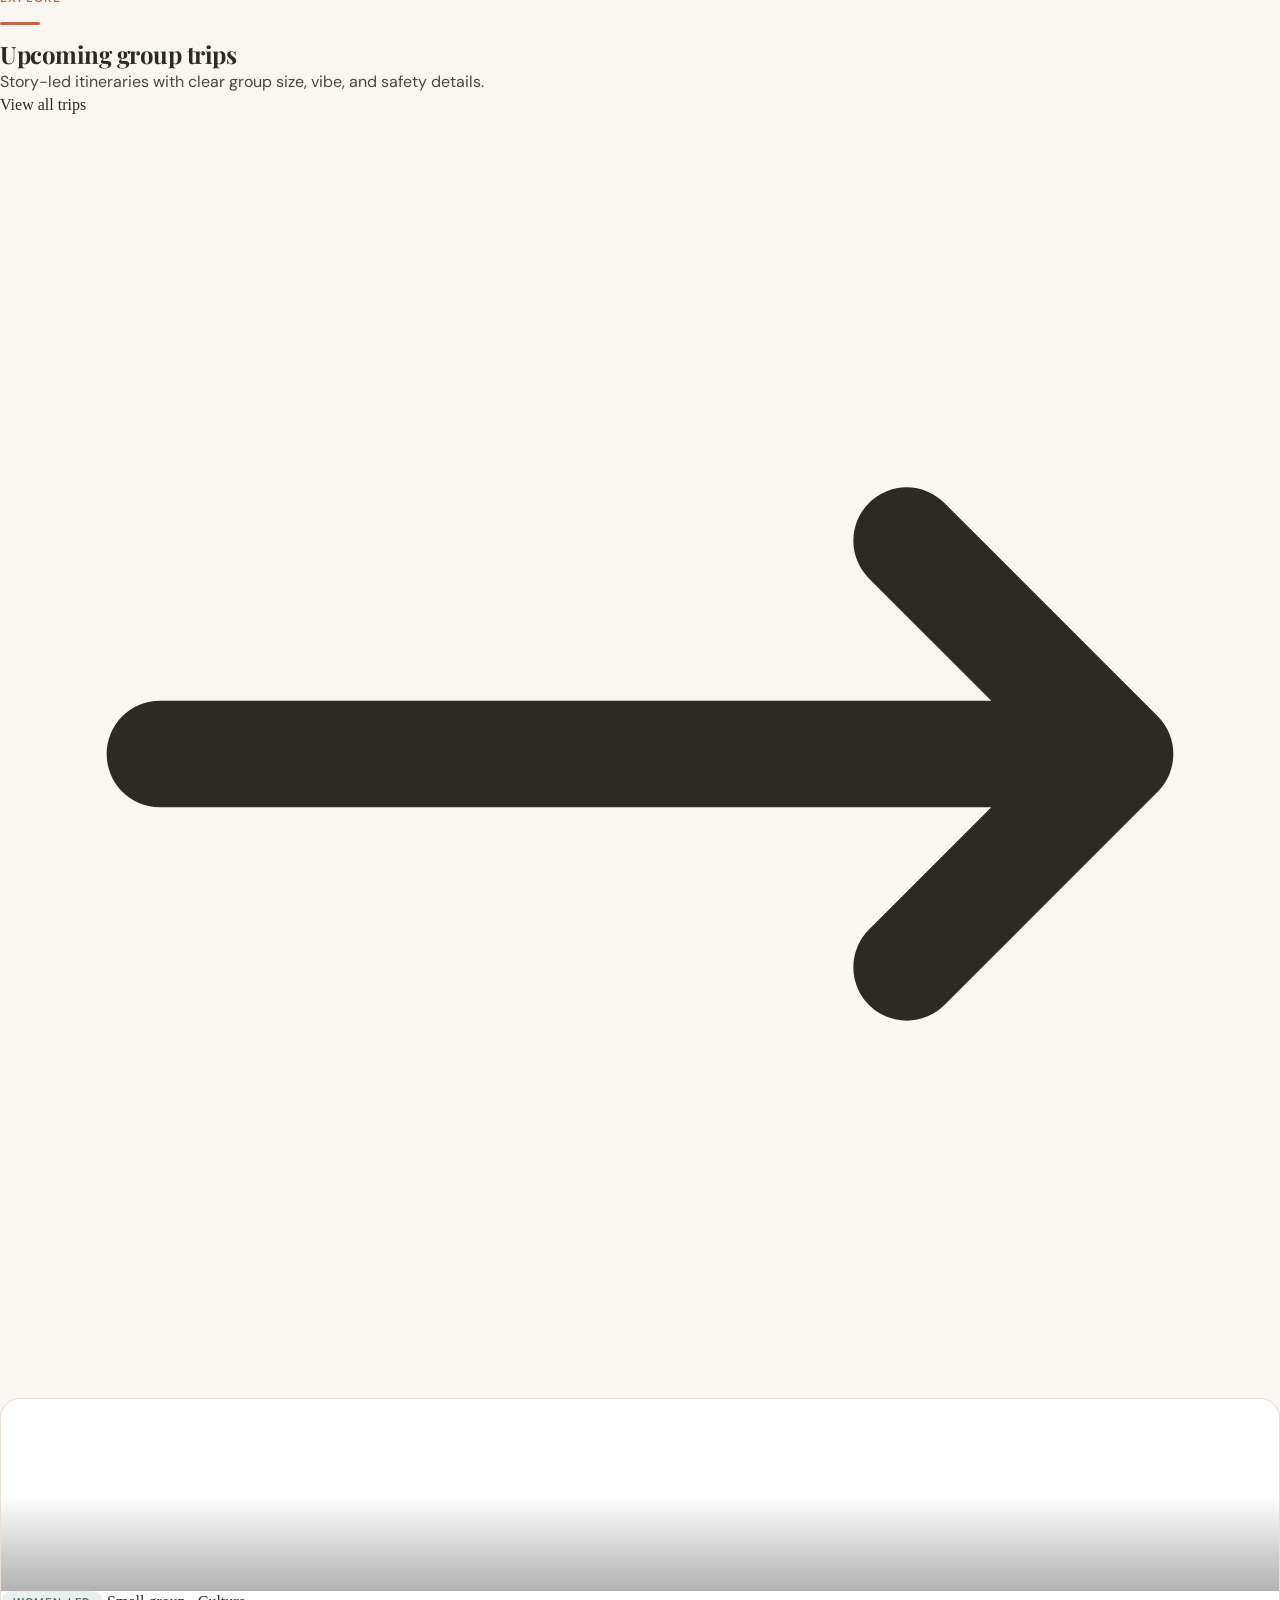
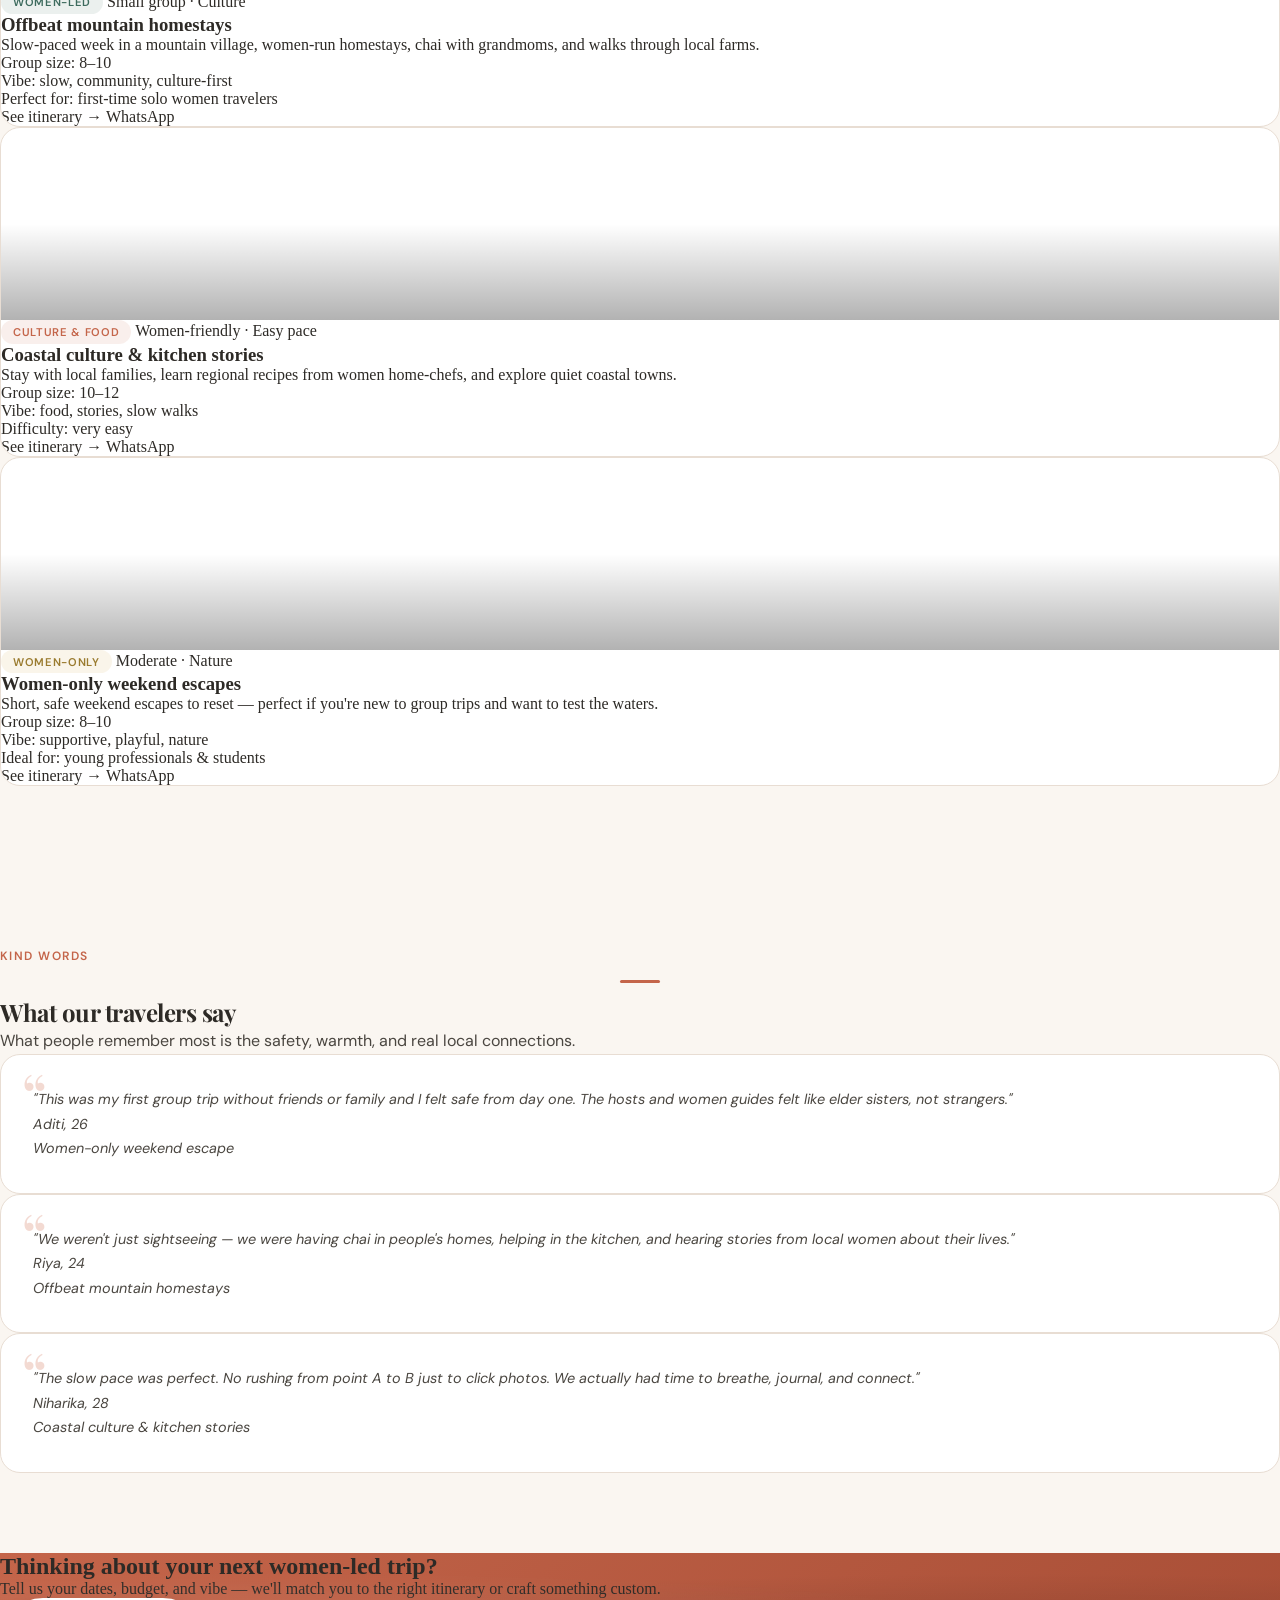
==== commit 66483290: "Add next trip waitlist button with countdown and enrollment popup" ====
--- a/index.html
+++ b/index.html
@@ -97,6 +97,13 @@
                             <svg class="w-4 h-4" fill="none" stroke="currentColor" viewBox="0 0 24 24"><path stroke-linecap="round" stroke-linejoin="round" stroke-width="2" d="M19 9l-7 7-7-7"/></svg>
                         </a>
                     </div>
+                    <div class="flex justify-center sm:justify-start mt-4">
+                        <button id="waitlist-btn" class="bj-btn bj-btn-waitlist group">
+                            <span class="waitlist-pulse"></span>
+                            <span>Next trip waitlist</span>
+                            <span class="bj-waitlist-countdown" id="waitlist-countdown"></span>
+                        </button>
+                    </div>
                     <p class="mt-6 text-sm text-cream-50 opacity-50 font-body tracking-wide">
                         Small groups &middot; Offbeat routes &middot; Local homestays &middot; Safety-first
                     </p>
@@ -500,6 +507,34 @@
         </div>
     </footer>
 
+    <!-- Waitlist Modal -->
+    <div id="waitlist-modal" class="waitlist-modal hidden">
+        <div class="waitlist-overlay" id="waitlist-overlay"></div>
+        <div class="waitlist-popup">
+            <button id="waitlist-close" class="waitlist-close">&times;</button>
+            <div class="waitlist-header">
+                <span class="waitlist-destination">Vietnam</span>
+                <h3 class="font-display text-2xl font-bold mt-1">Next Trip Waitlist</h3>
+                <div class="waitlist-timer" id="modal-countdown"></div>
+            </div>
+            <p class="text-sm text-charcoal-700 mb-4">Spots fill fast. Join the waitlist to get early access and trip details.</p>
+            <form id="waitlist-form" class="space-y-3">
+                <input type="text" name="name" placeholder="Your name" required class="waitlist-input">
+                <input type="email" name="email" placeholder="Email address" required class="waitlist-input">
+                <input type="tel" name="phone" placeholder="Phone / WhatsApp number" class="waitlist-input">
+                <button type="submit" class="bj-btn bj-btn-primary w-full justify-center">
+                    Join the waitlist
+                </button>
+            </form>
+            <div id="waitlist-success" class="hidden text-center py-6">
+                <div class="text-4xl mb-2">&#10003;</div>
+                <h4 class="font-display text-xl font-semibold mb-1">You're on the list!</h4>
+                <p class="text-sm text-charcoal-700">We'll reach out with trip details soon.</p>
+            </div>
+            <p class="text-xs text-charcoal-700/50 mt-3 text-center">No spam. We'll only contact you about this trip.</p>
+        </div>
+    </div>
+
     <script async src="https://www.instagram.com/embed.js"></script>
     <script src="script.js"></script>
 </body>
--- a/styles.css
+++ b/styles.css
@@ -640,6 +640,141 @@
   }
 }
 
+/* === WAITLIST BUTTON === */
+.bj-btn-waitlist {
+  background: linear-gradient(135deg, #C4654A, #A84E36);
+  color: white;
+  border: 2px solid rgba(255,255,255,0.2);
+  position: relative;
+  overflow: hidden;
+  animation: waitlist-glow 2s ease-in-out infinite;
+}
+
+.bj-btn-waitlist:hover {
+  transform: translateY(-2px);
+  box-shadow: 0 8px 25px rgba(196, 101, 74, 0.4);
+}
+
+.waitlist-pulse {
+  width: 8px;
+  height: 8px;
+  background: #4ade80;
+  border-radius: 50%;
+  display: inline-block;
+  animation: pulse-dot 1.5s ease-in-out infinite;
+}
+
+@keyframes pulse-dot {
+  0%, 100% { opacity: 1; transform: scale(1); }
+  50% { opacity: 0.5; transform: scale(1.3); }
+}
+
+@keyframes waitlist-glow {
+  0%, 100% { box-shadow: 0 0 5px rgba(196, 101, 74, 0.3); }
+  50% { box-shadow: 0 0 20px rgba(196, 101, 74, 0.5); }
+}
+
+.bj-waitlist-countdown {
+  font-size: 0.7rem;
+  background: rgba(0,0,0,0.3);
+  padding: 2px 8px;
+  border-radius: 999px;
+  font-family: 'DM Sans', sans-serif;
+  letter-spacing: 0.5px;
+}
+
+/* === WAITLIST MODAL === */
+.waitlist-modal {
+  position: fixed;
+  inset: 0;
+  z-index: 9999;
+  display: flex;
+  align-items: center;
+  justify-content: center;
+}
+
+.waitlist-modal.hidden {
+  display: none;
+}
+
+.waitlist-overlay {
+  position: absolute;
+  inset: 0;
+  background: rgba(0,0,0,0.6);
+  backdrop-filter: blur(4px);
+}
+
+.waitlist-popup {
+  position: relative;
+  background: var(--cream);
+  border-radius: 1.5rem;
+  padding: 2rem;
+  max-width: 420px;
+  width: 90%;
+  box-shadow: 0 25px 60px rgba(0,0,0,0.3);
+  animation: popup-in 0.3s ease-out;
+}
+
+@keyframes popup-in {
+  from { opacity: 0; transform: scale(0.9) translateY(20px); }
+  to { opacity: 1; transform: scale(1) translateY(0); }
+}
+
+.waitlist-close {
+  position: absolute;
+  top: 1rem;
+  right: 1rem;
+  background: none;
+  border: none;
+  font-size: 1.5rem;
+  color: var(--charcoal-light);
+  cursor: pointer;
+  line-height: 1;
+}
+
+.waitlist-header {
+  margin-bottom: 1rem;
+}
+
+.waitlist-destination {
+  display: inline-block;
+  font-family: 'DM Sans', sans-serif;
+  font-size: 0.7rem;
+  font-weight: 600;
+  text-transform: uppercase;
+  letter-spacing: 2px;
+  color: var(--terracotta);
+  background: var(--cream-dark);
+  padding: 4px 12px;
+  border-radius: 999px;
+}
+
+.waitlist-timer {
+  font-family: 'DM Sans', sans-serif;
+  font-size: 1.1rem;
+  font-weight: 700;
+  color: var(--terracotta);
+  margin-top: 0.5rem;
+  letter-spacing: 0.5px;
+}
+
+.waitlist-input {
+  width: 100%;
+  padding: 0.75rem 1rem;
+  border: 1px solid var(--taupe);
+  border-radius: 0.75rem;
+  font-family: 'DM Sans', sans-serif;
+  font-size: 0.9rem;
+  background: var(--white);
+  color: var(--charcoal);
+  transition: border-color 0.2s;
+}
+
+.waitlist-input:focus {
+  outline: none;
+  border-color: var(--terracotta);
+}
+
 /* === TESTIMONIAL === */
 .bj-testimonial {
   background: var(--white);
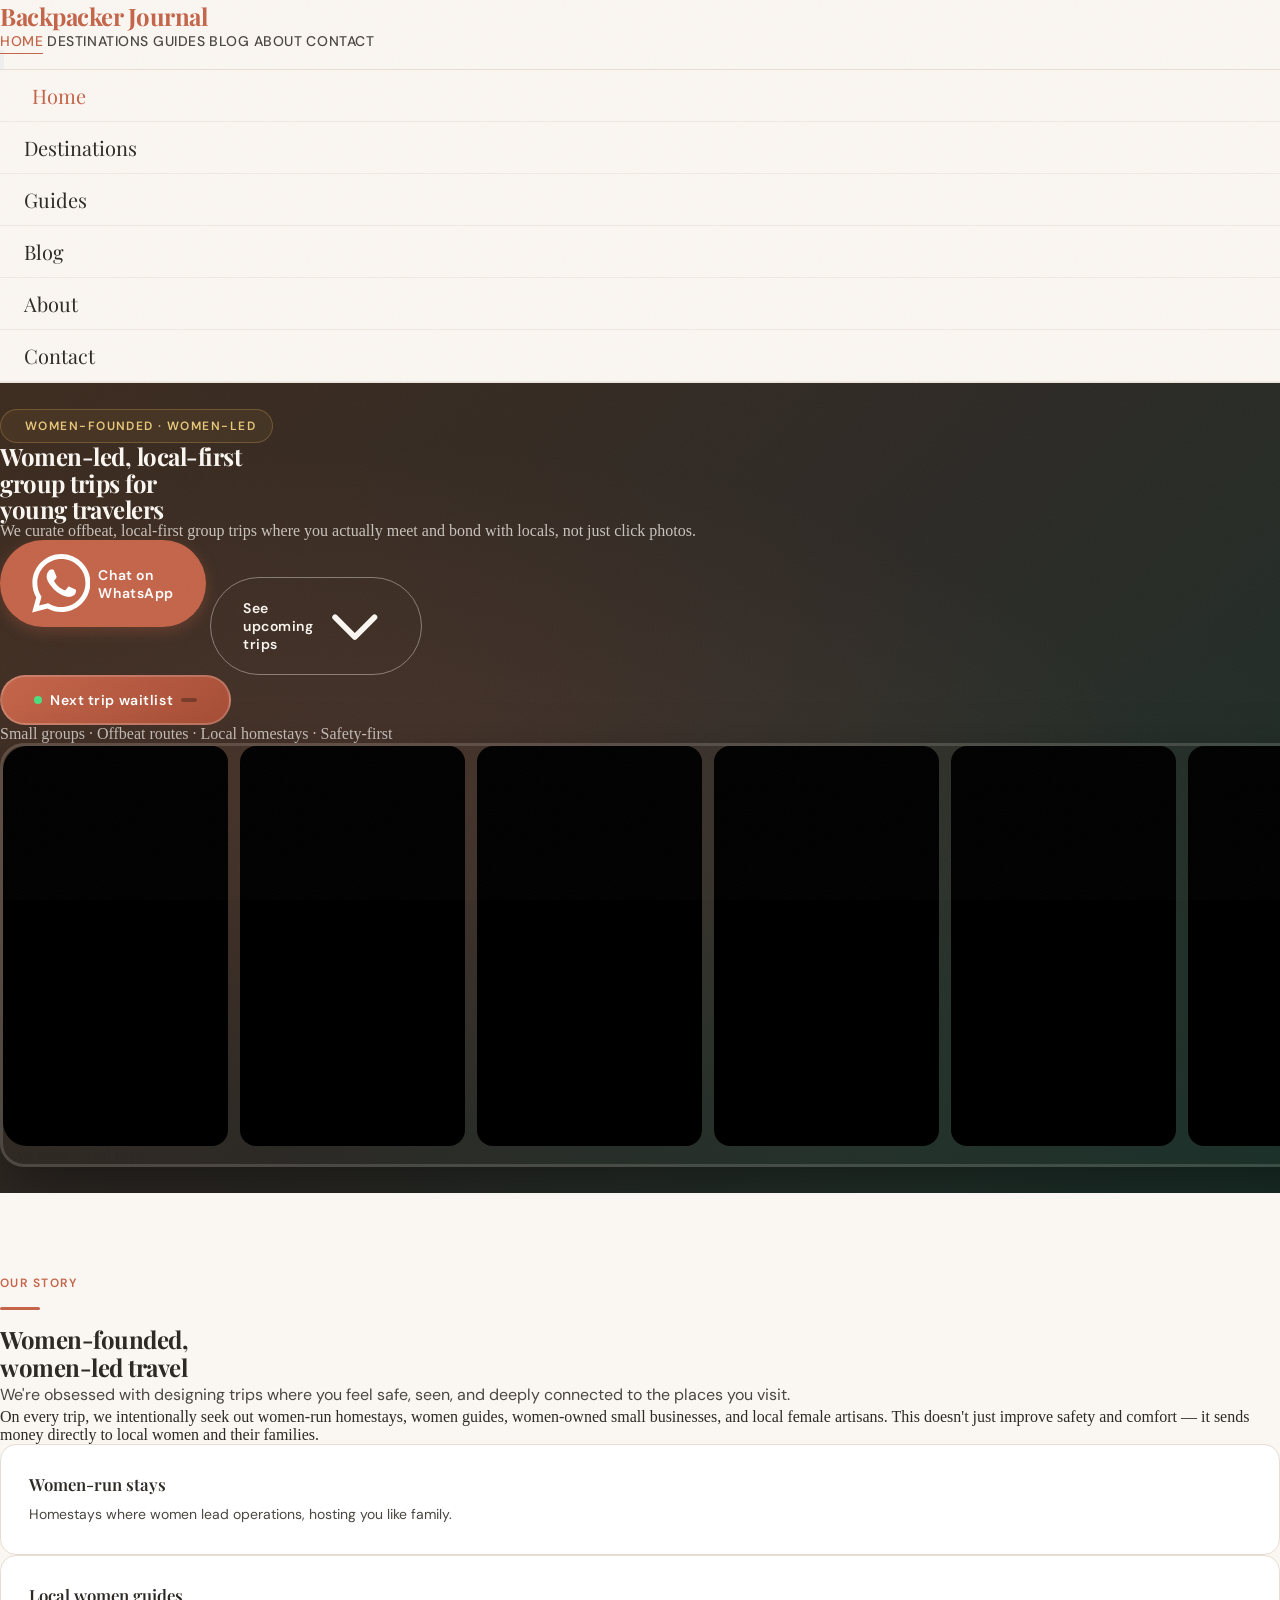
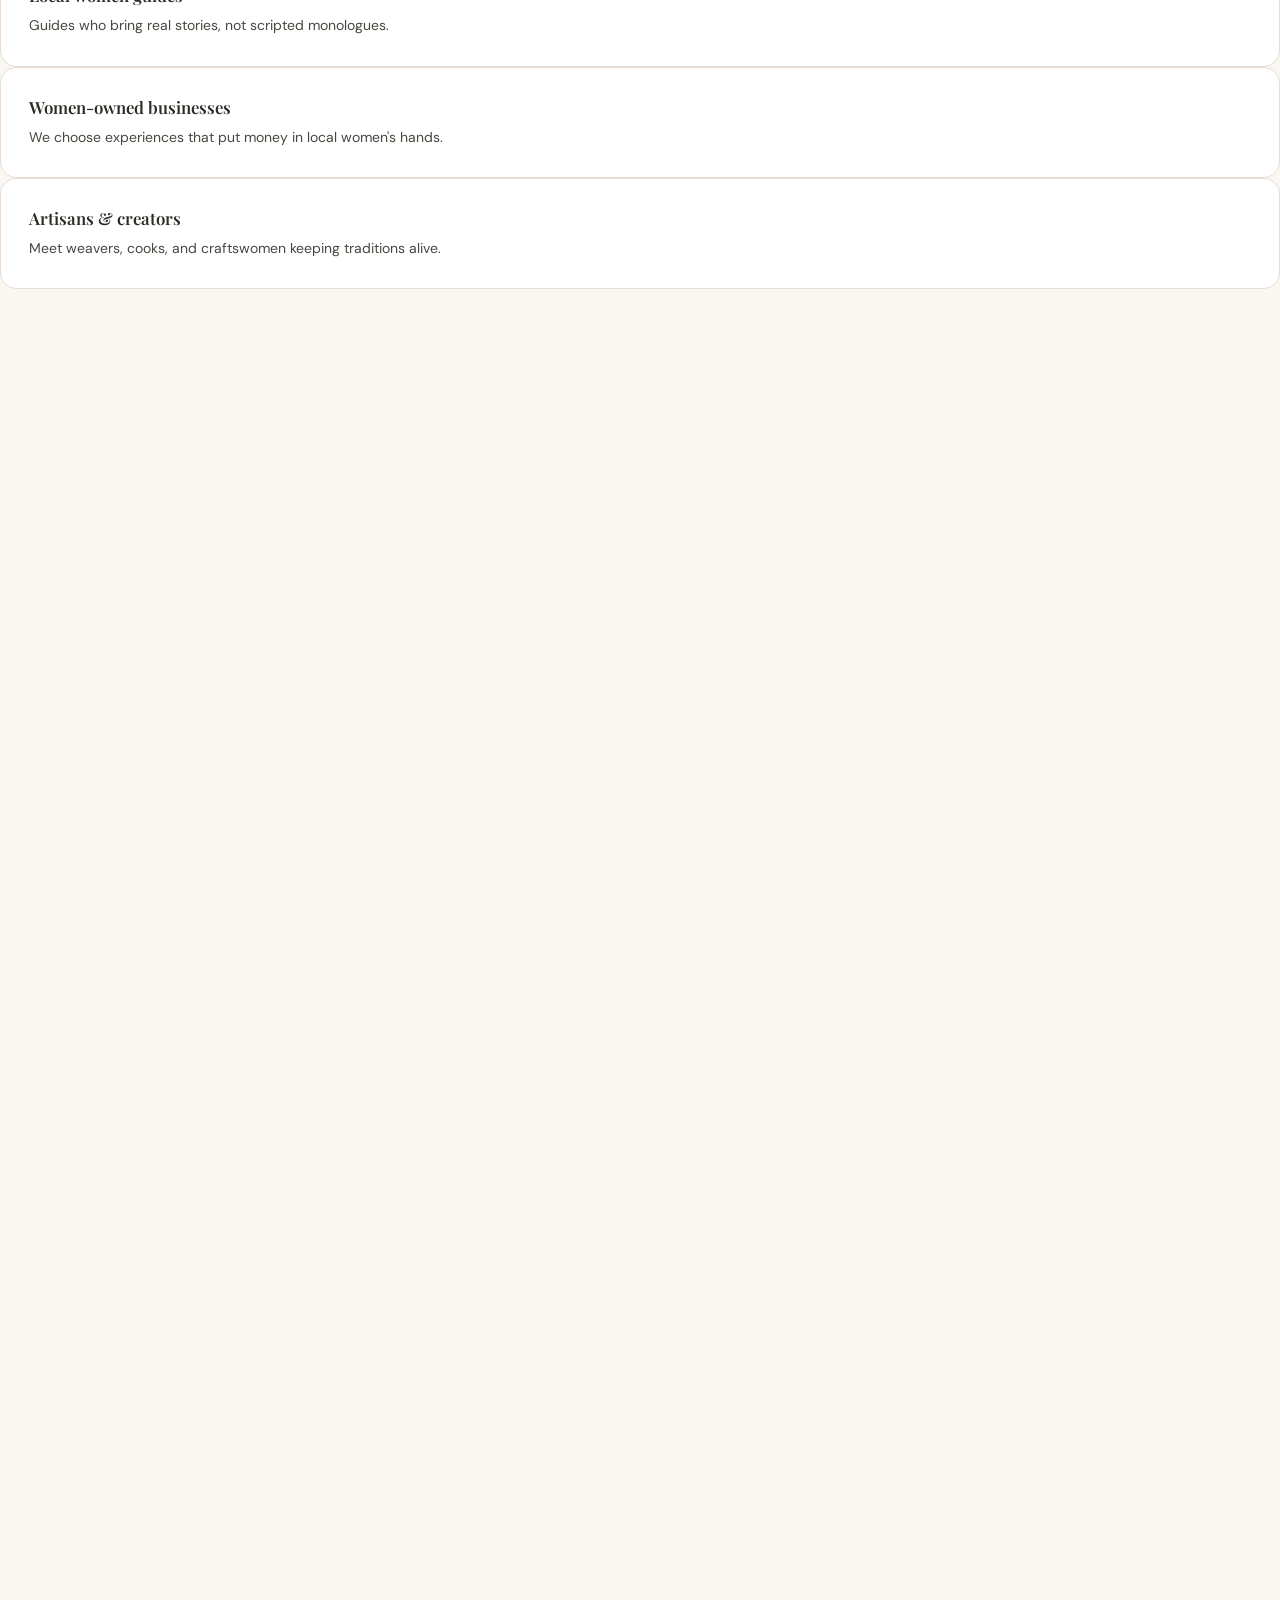
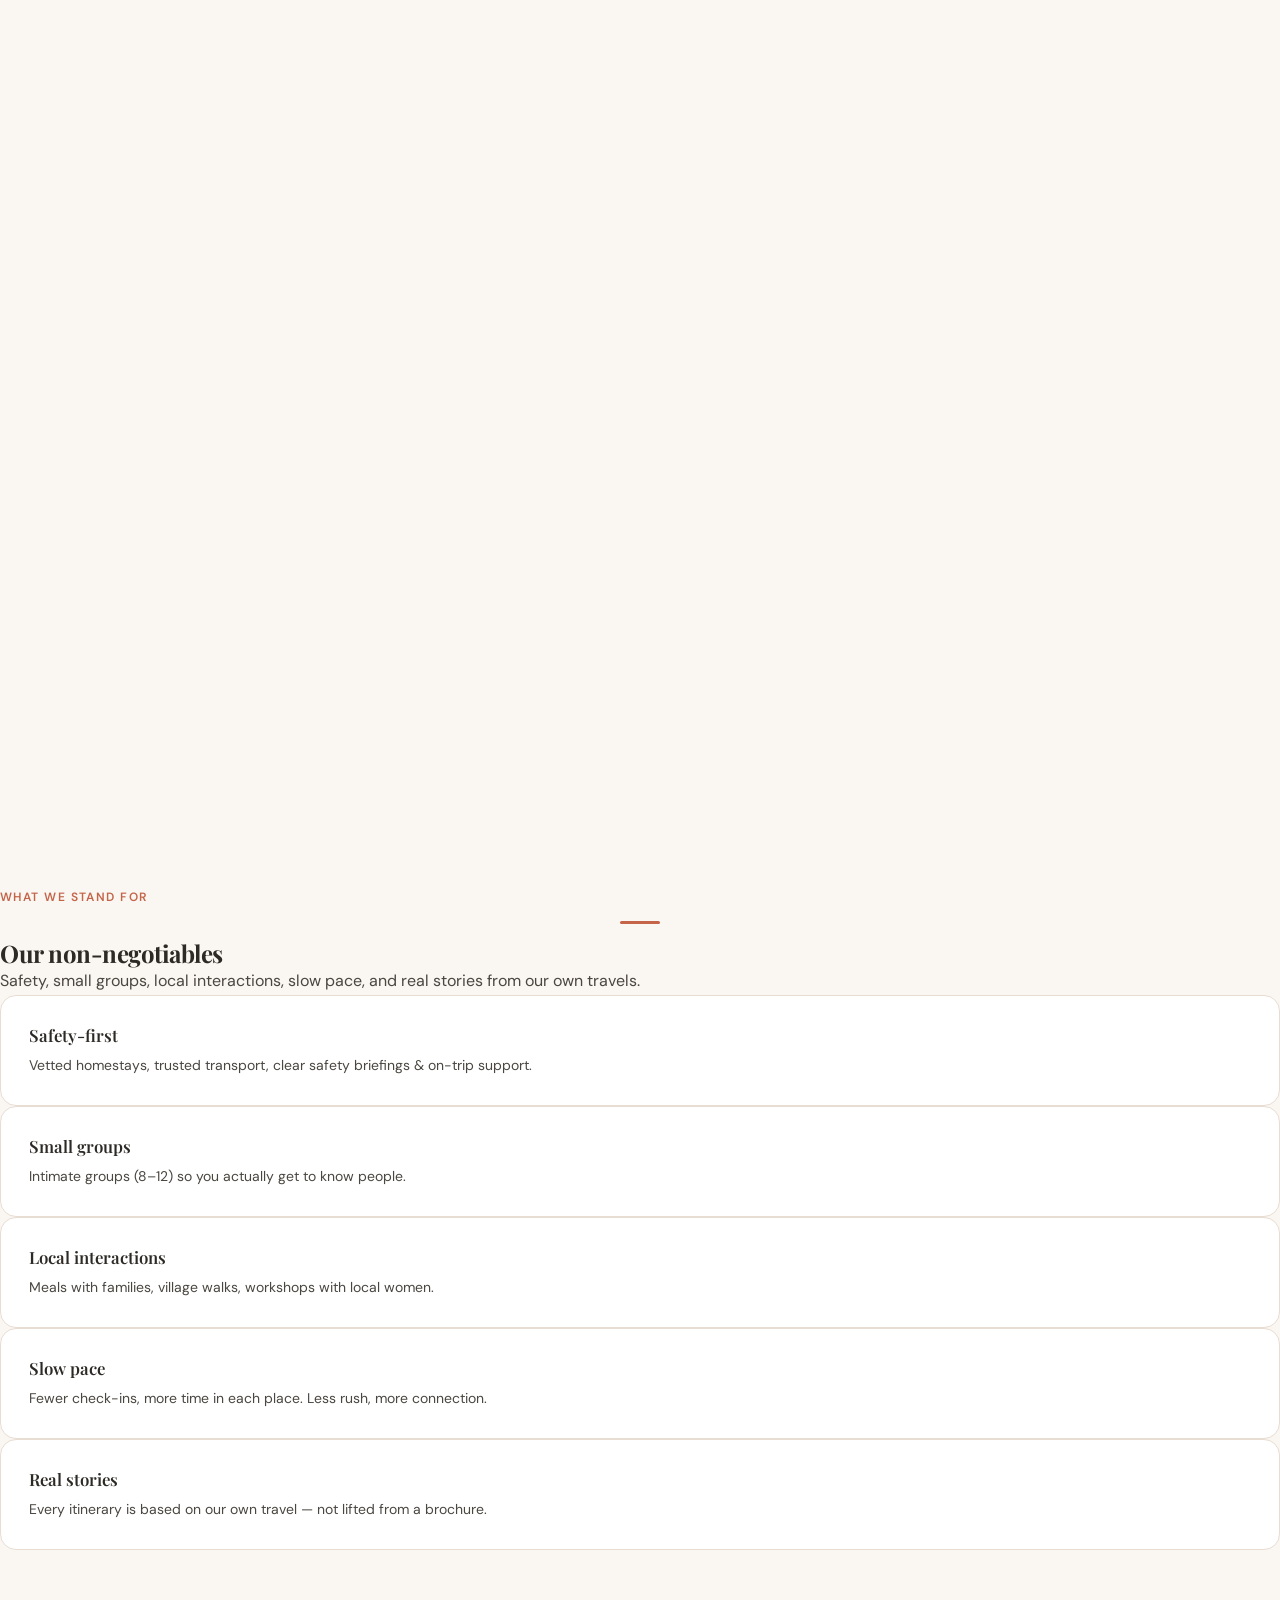
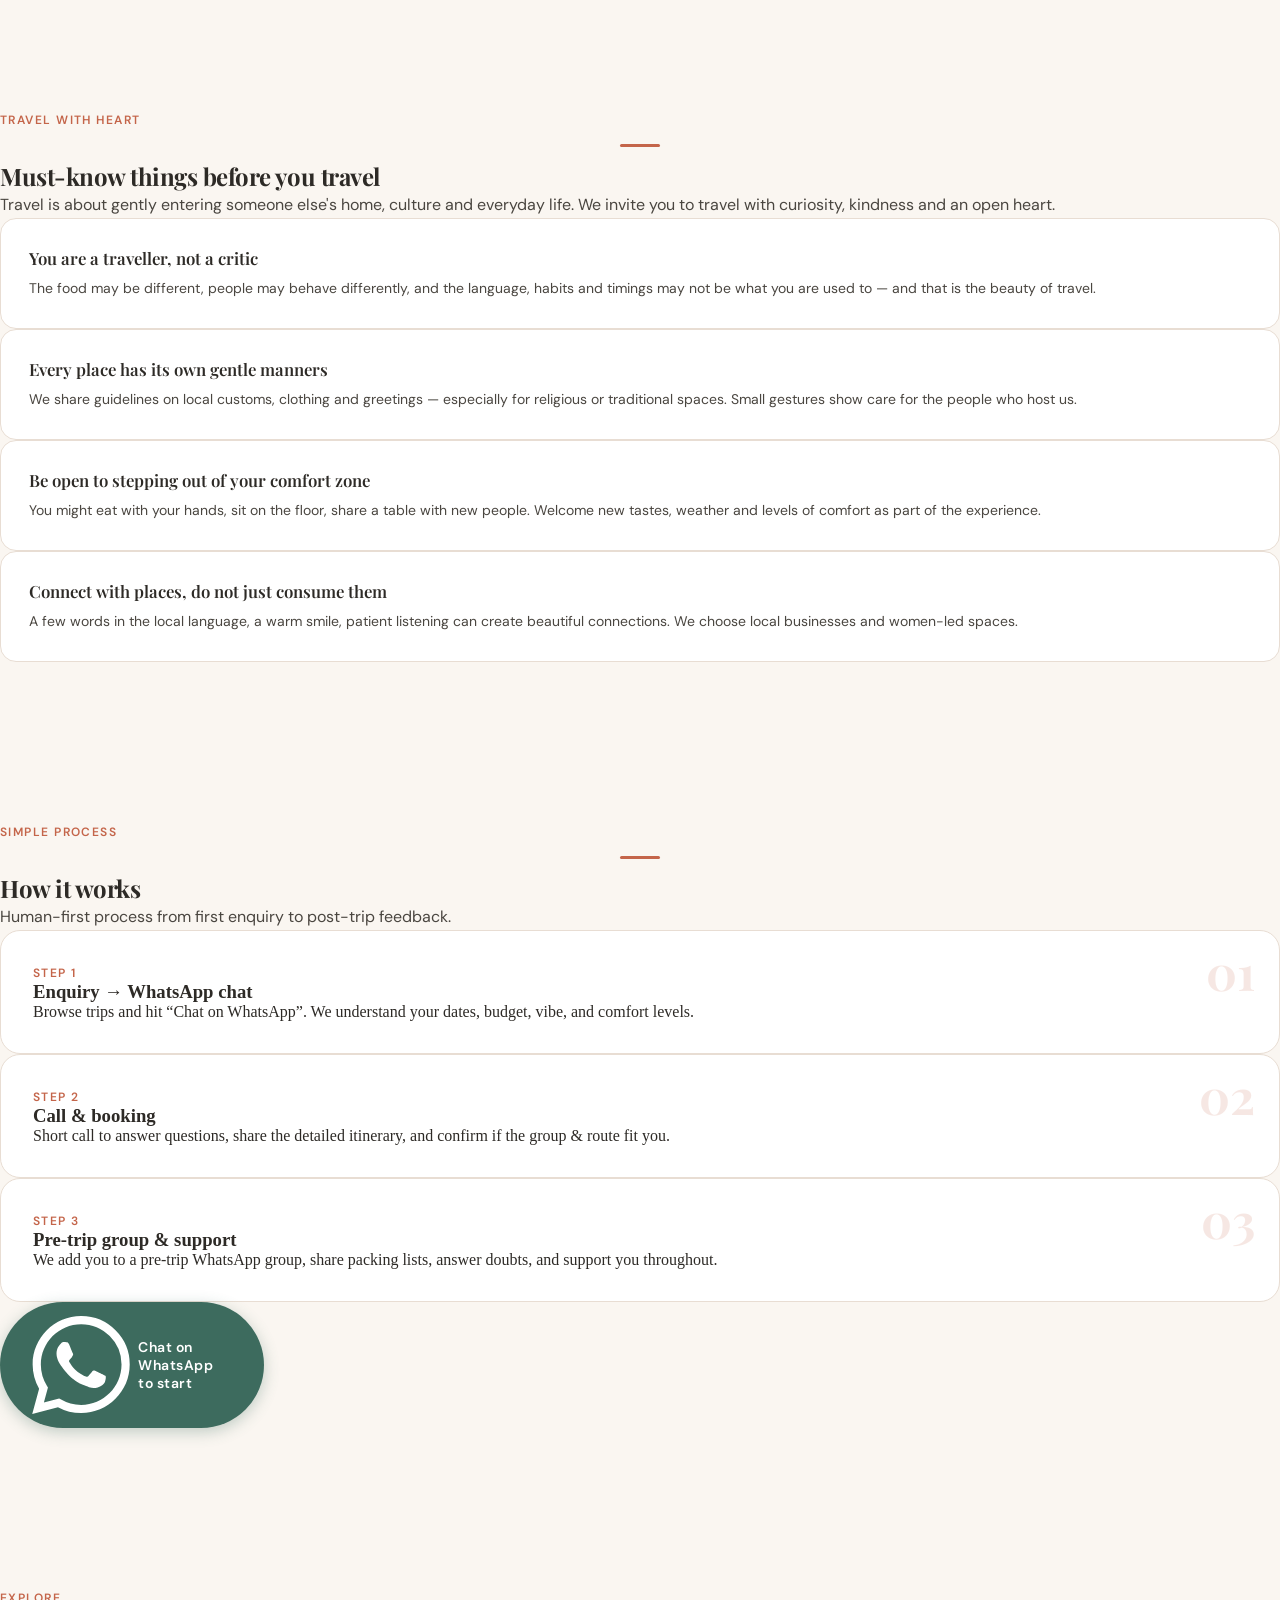
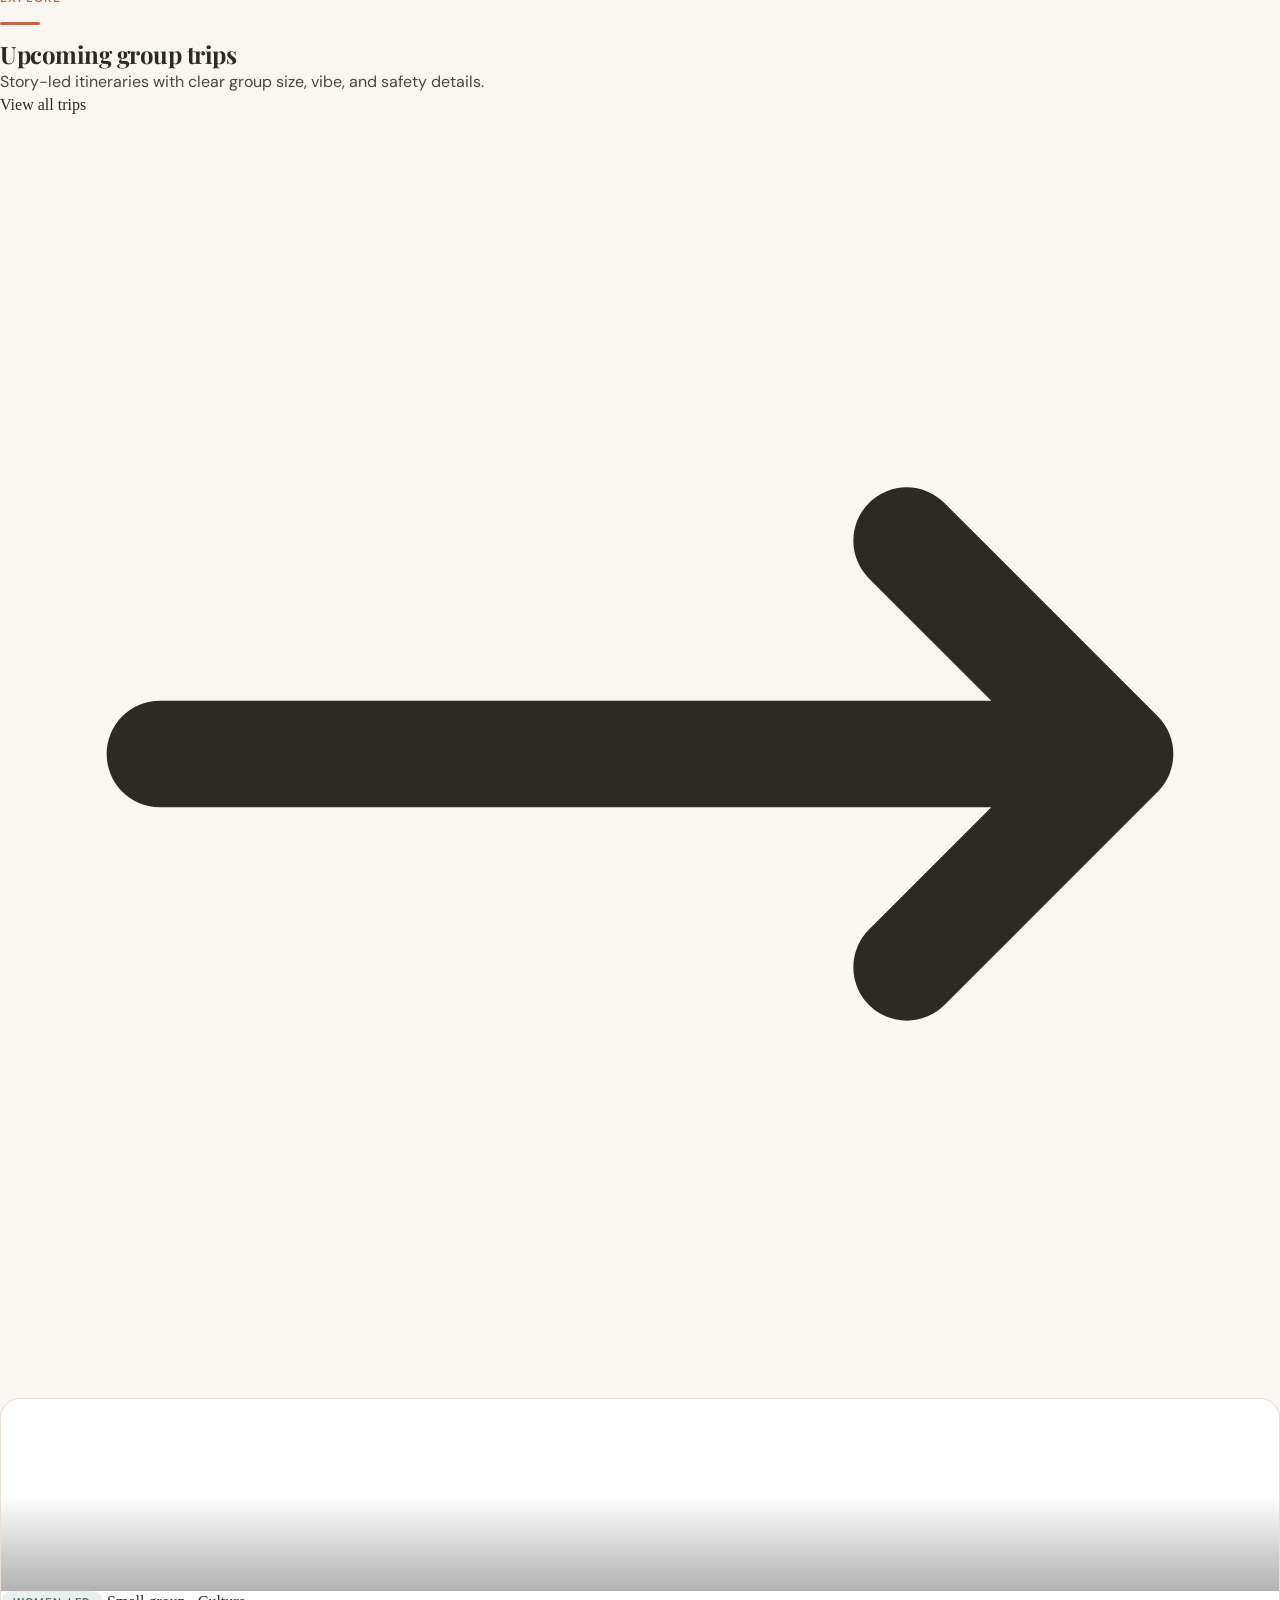
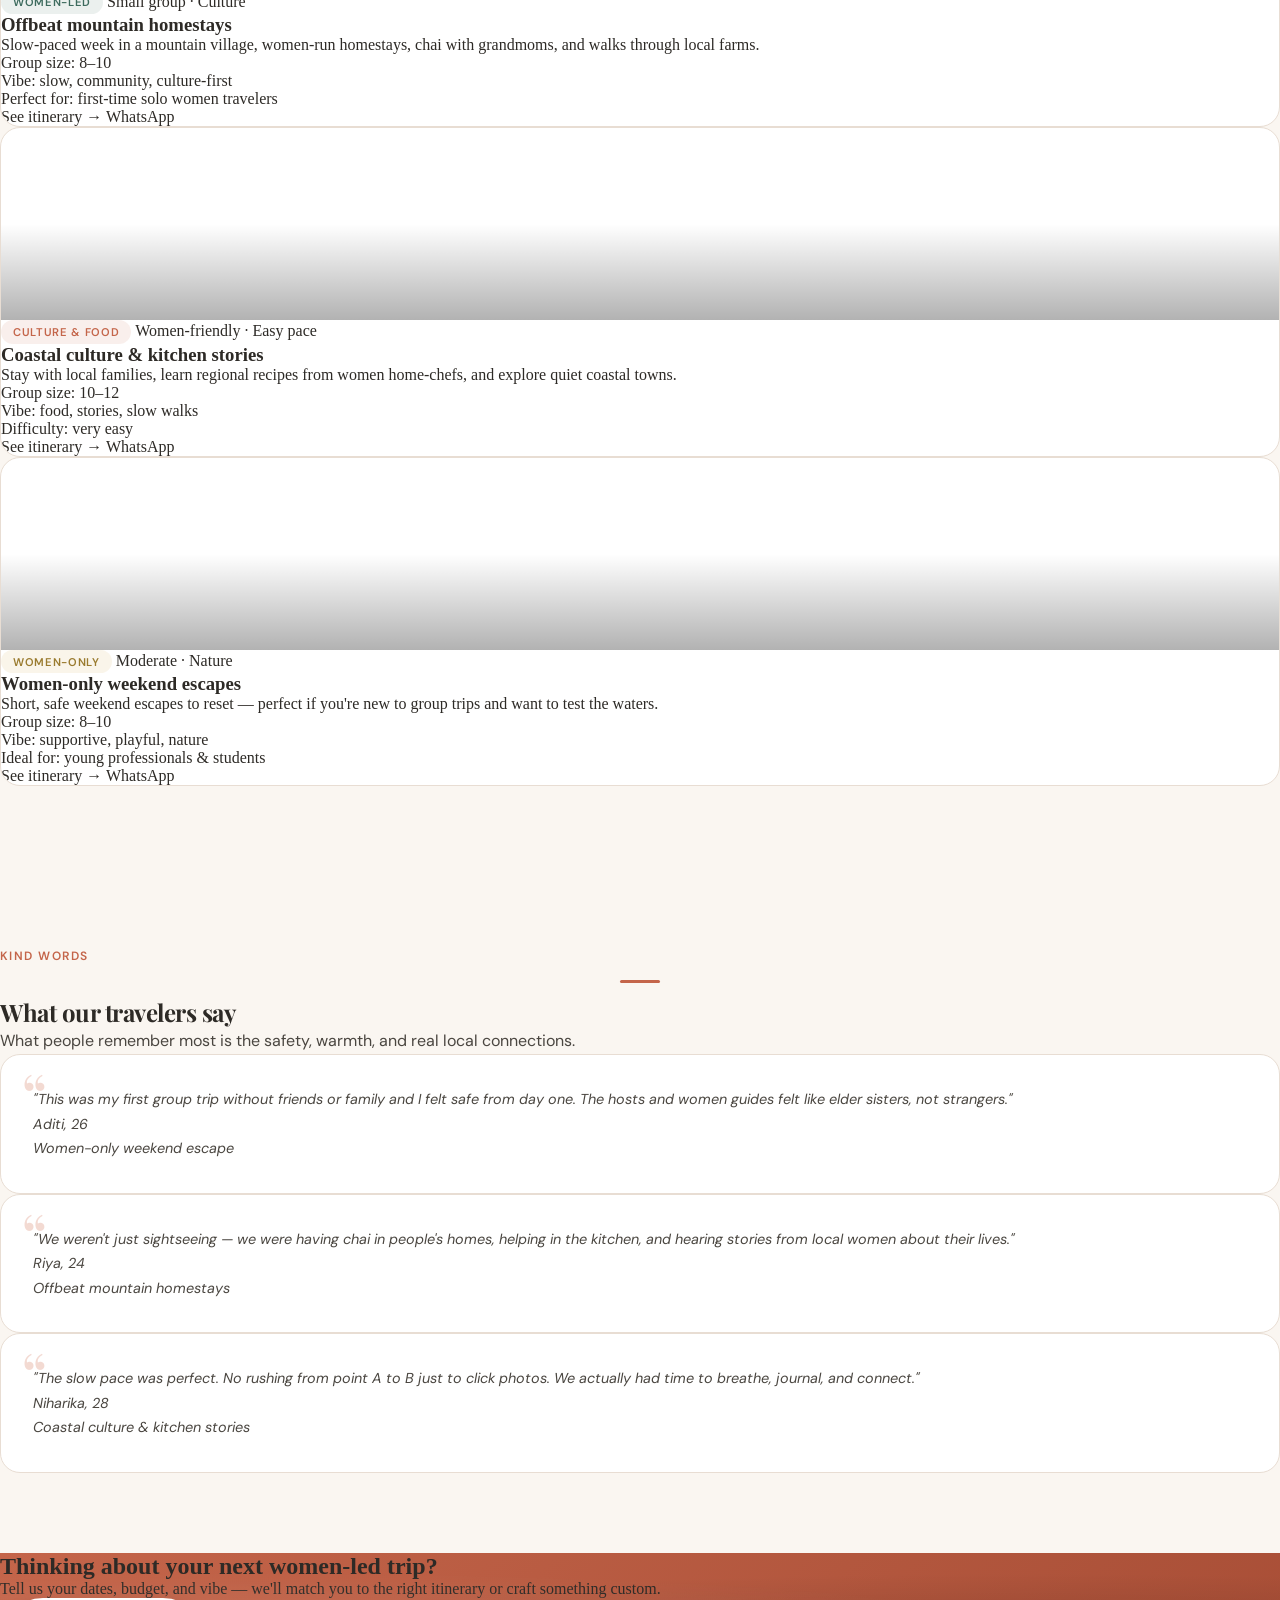
==== commit e174d985: "Reduce hero heading font size" ====
--- a/index.html
+++ b/index.html
@@ -79,7 +79,7 @@
                         <span class="w-1.5 h-1.5 rounded-full bg-gold-400"></span>
                         Women-founded &middot; Women-led
                     </div>
-                    <h1 class="text-4xl md:text-5xl lg:text-6xl mb-6">
+                    <h1 class="text-3xl md:text-4xl lg:text-5xl mb-6">
                         Women-led, local&#8209;first<br>
                         <span class="italic text-terra-400">group trips</span> for<br>
                         young travelers
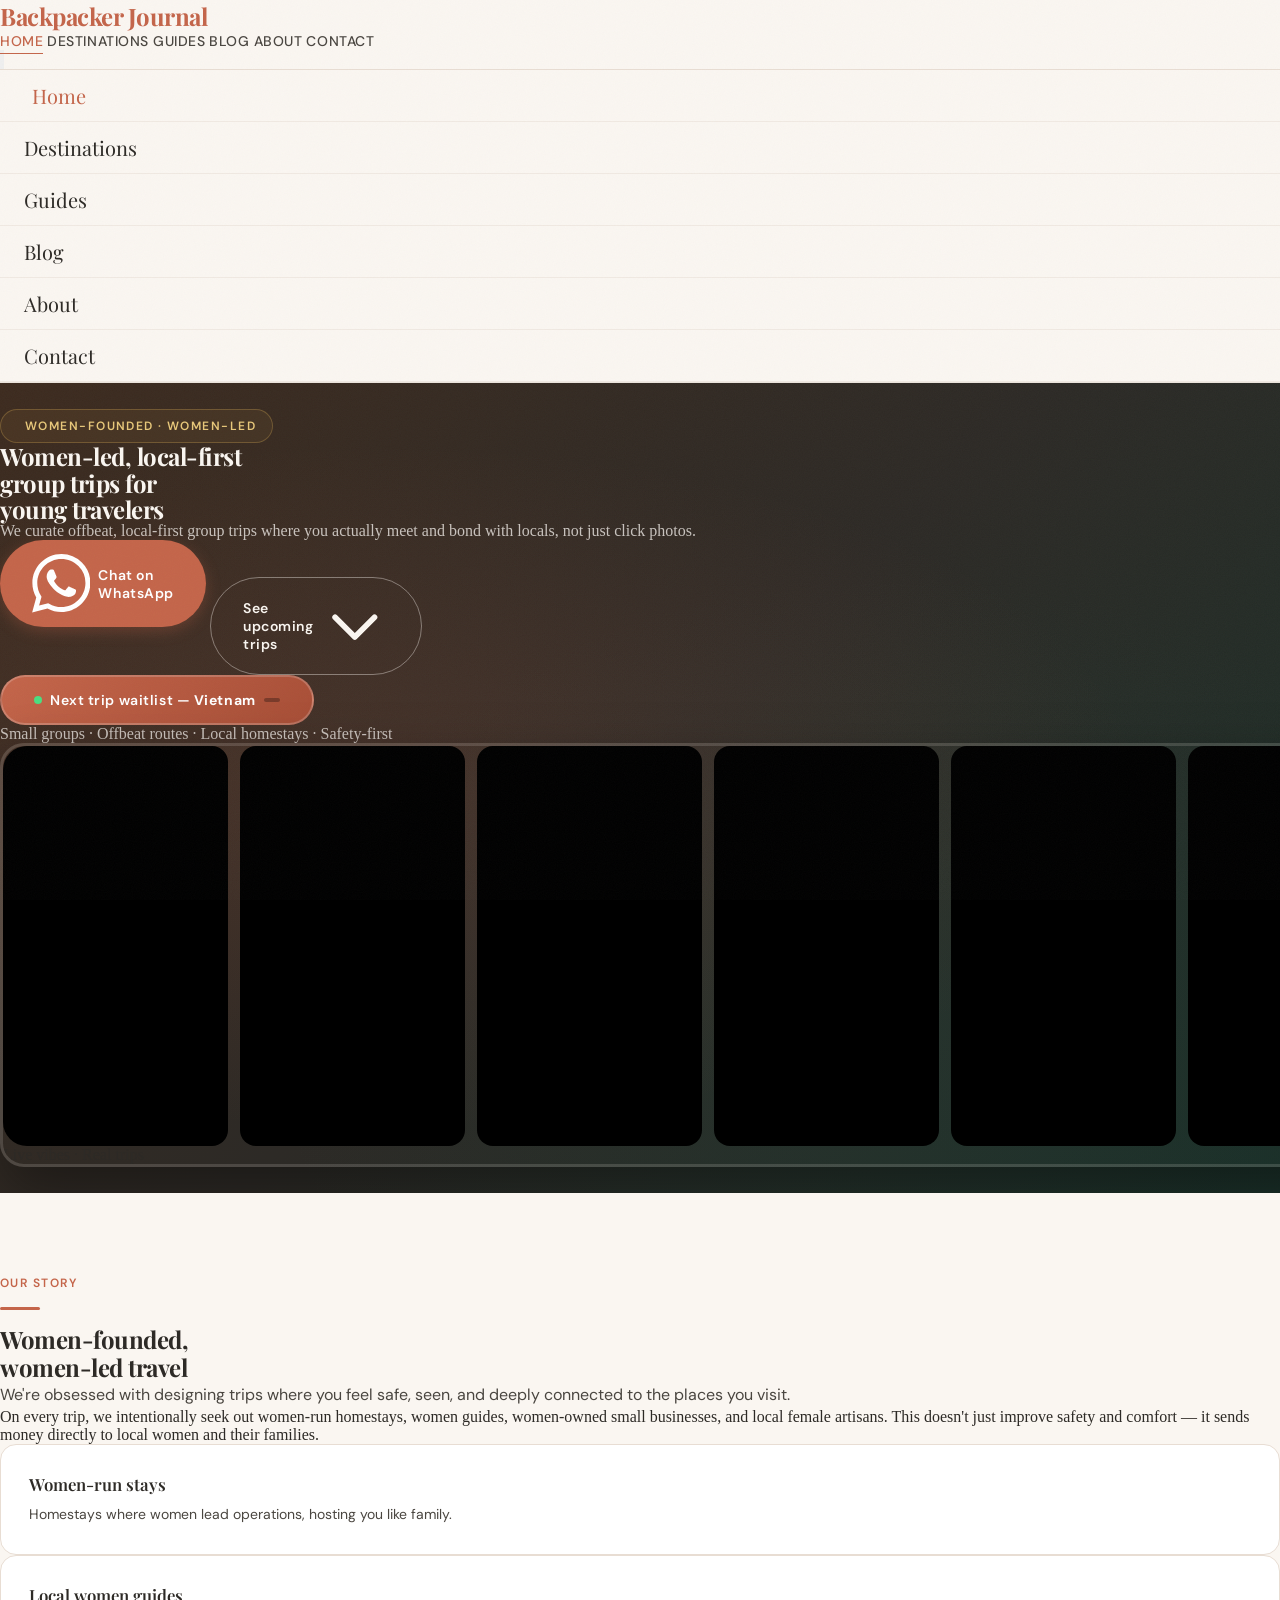
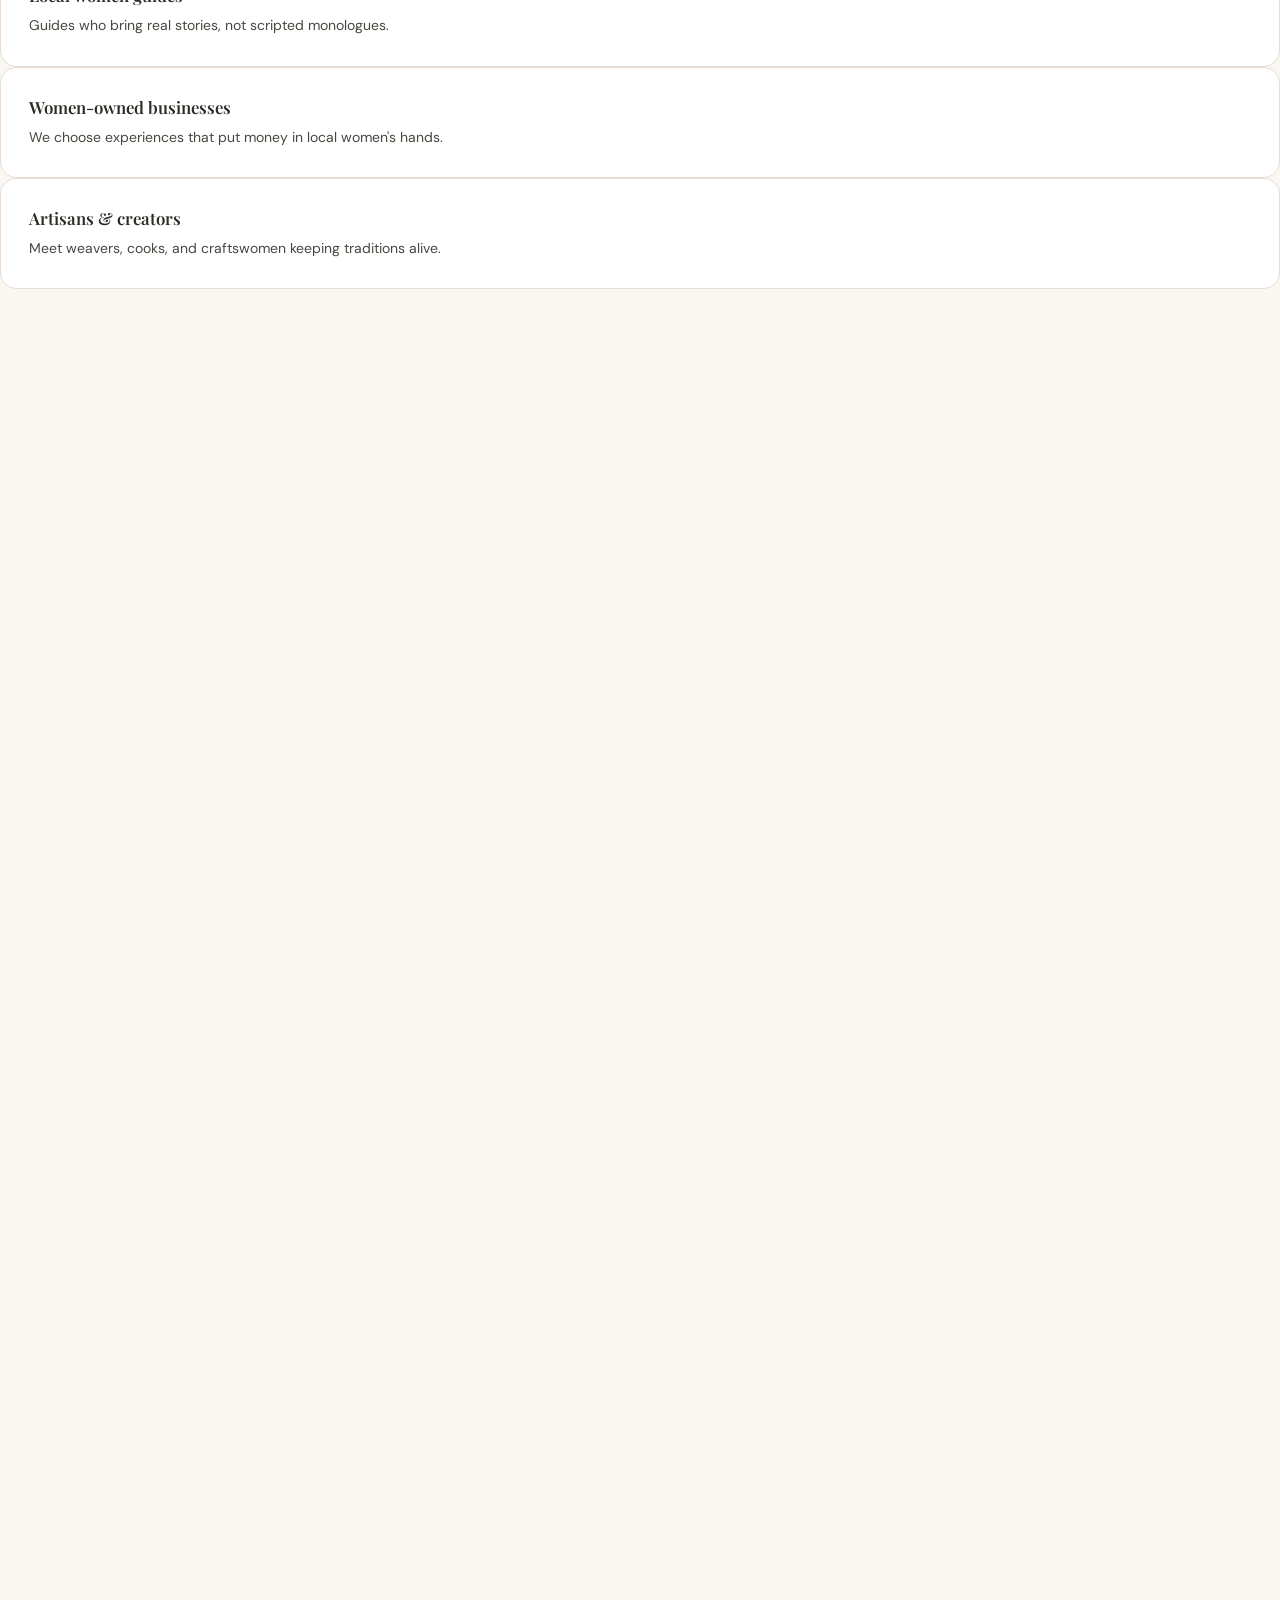
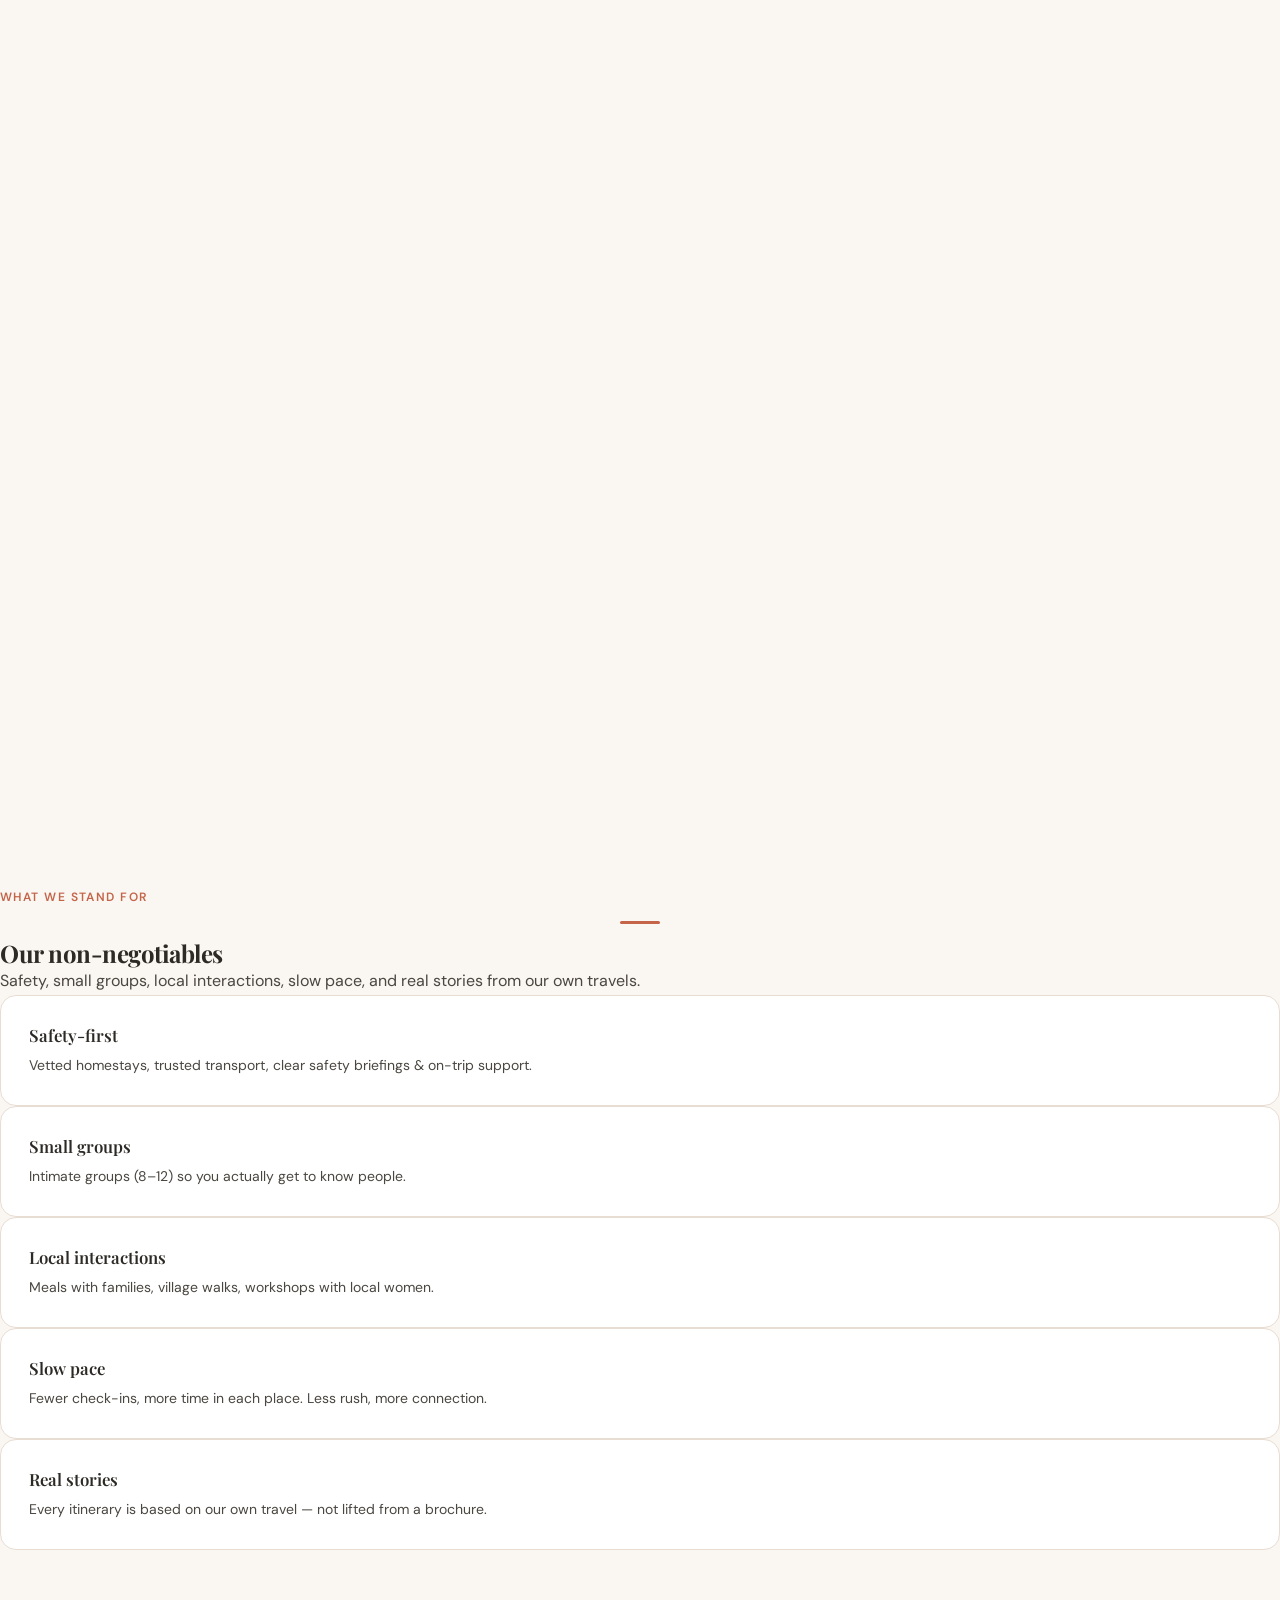
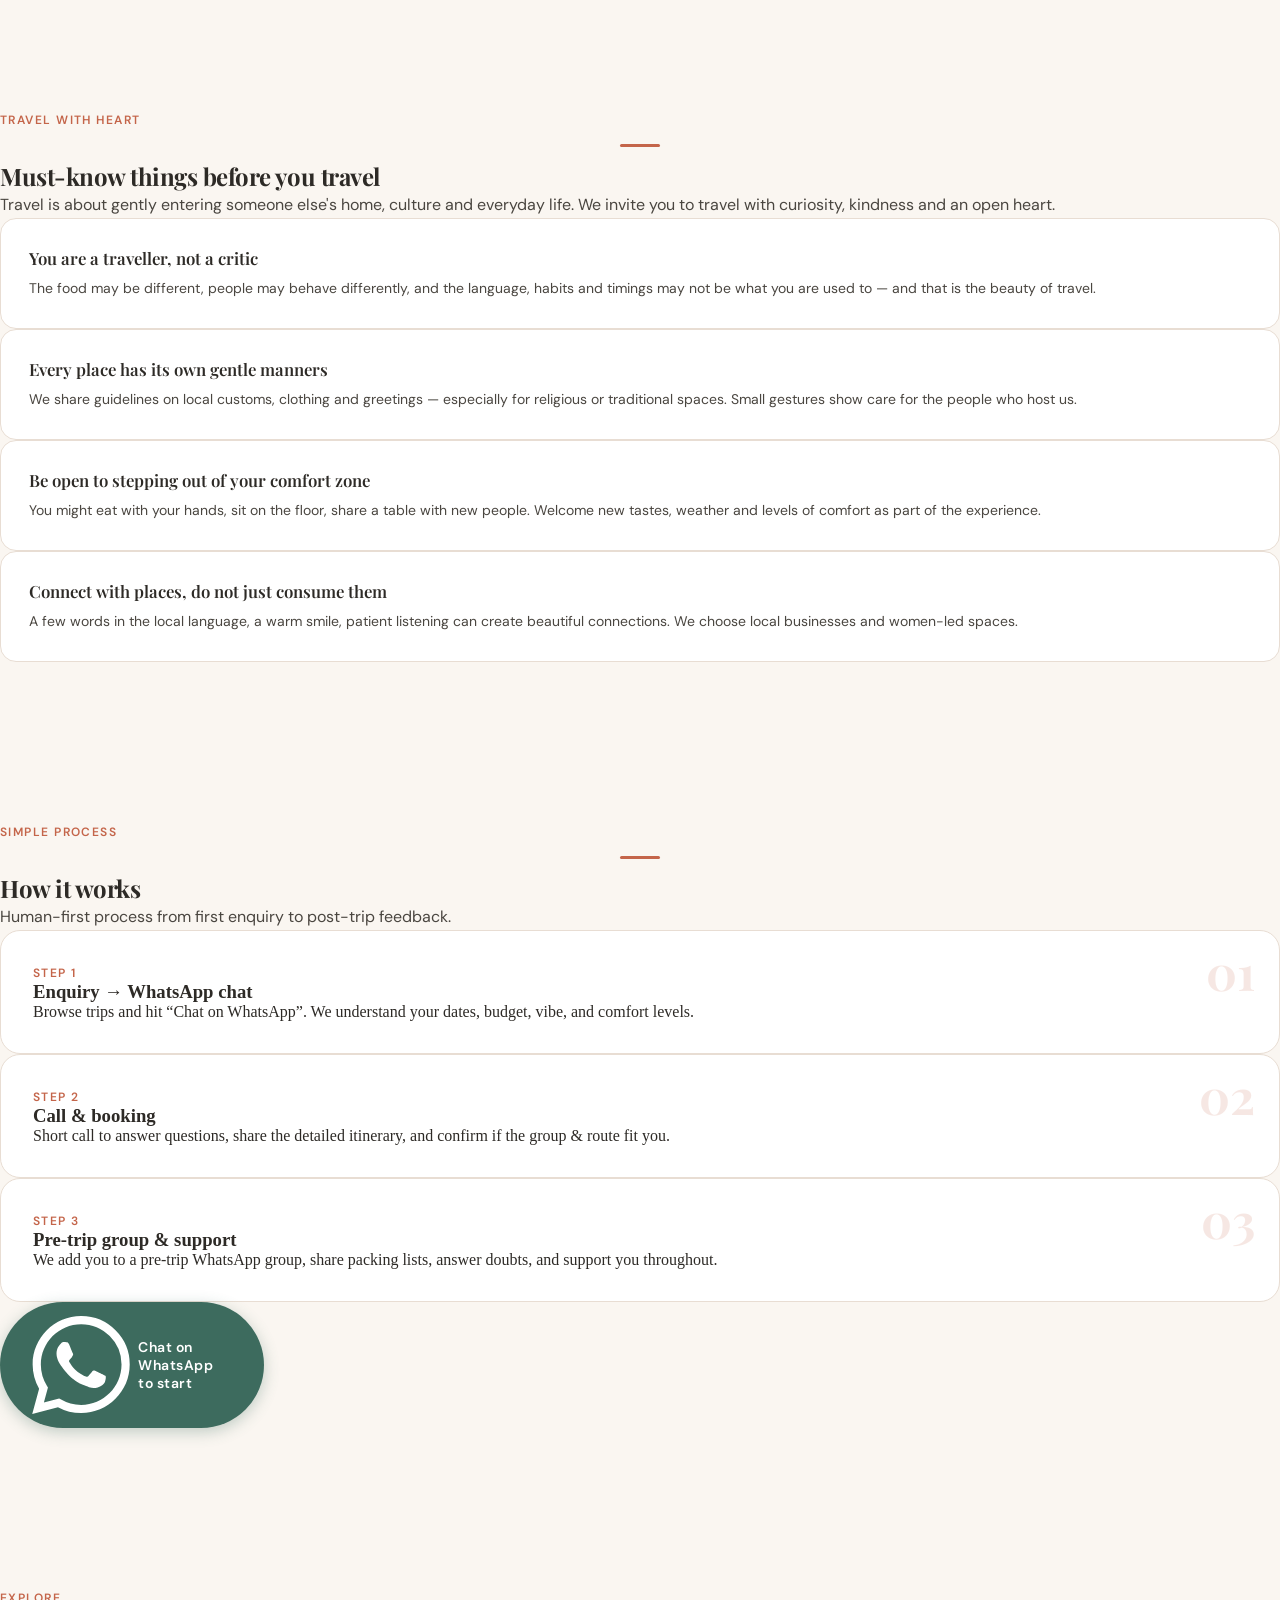
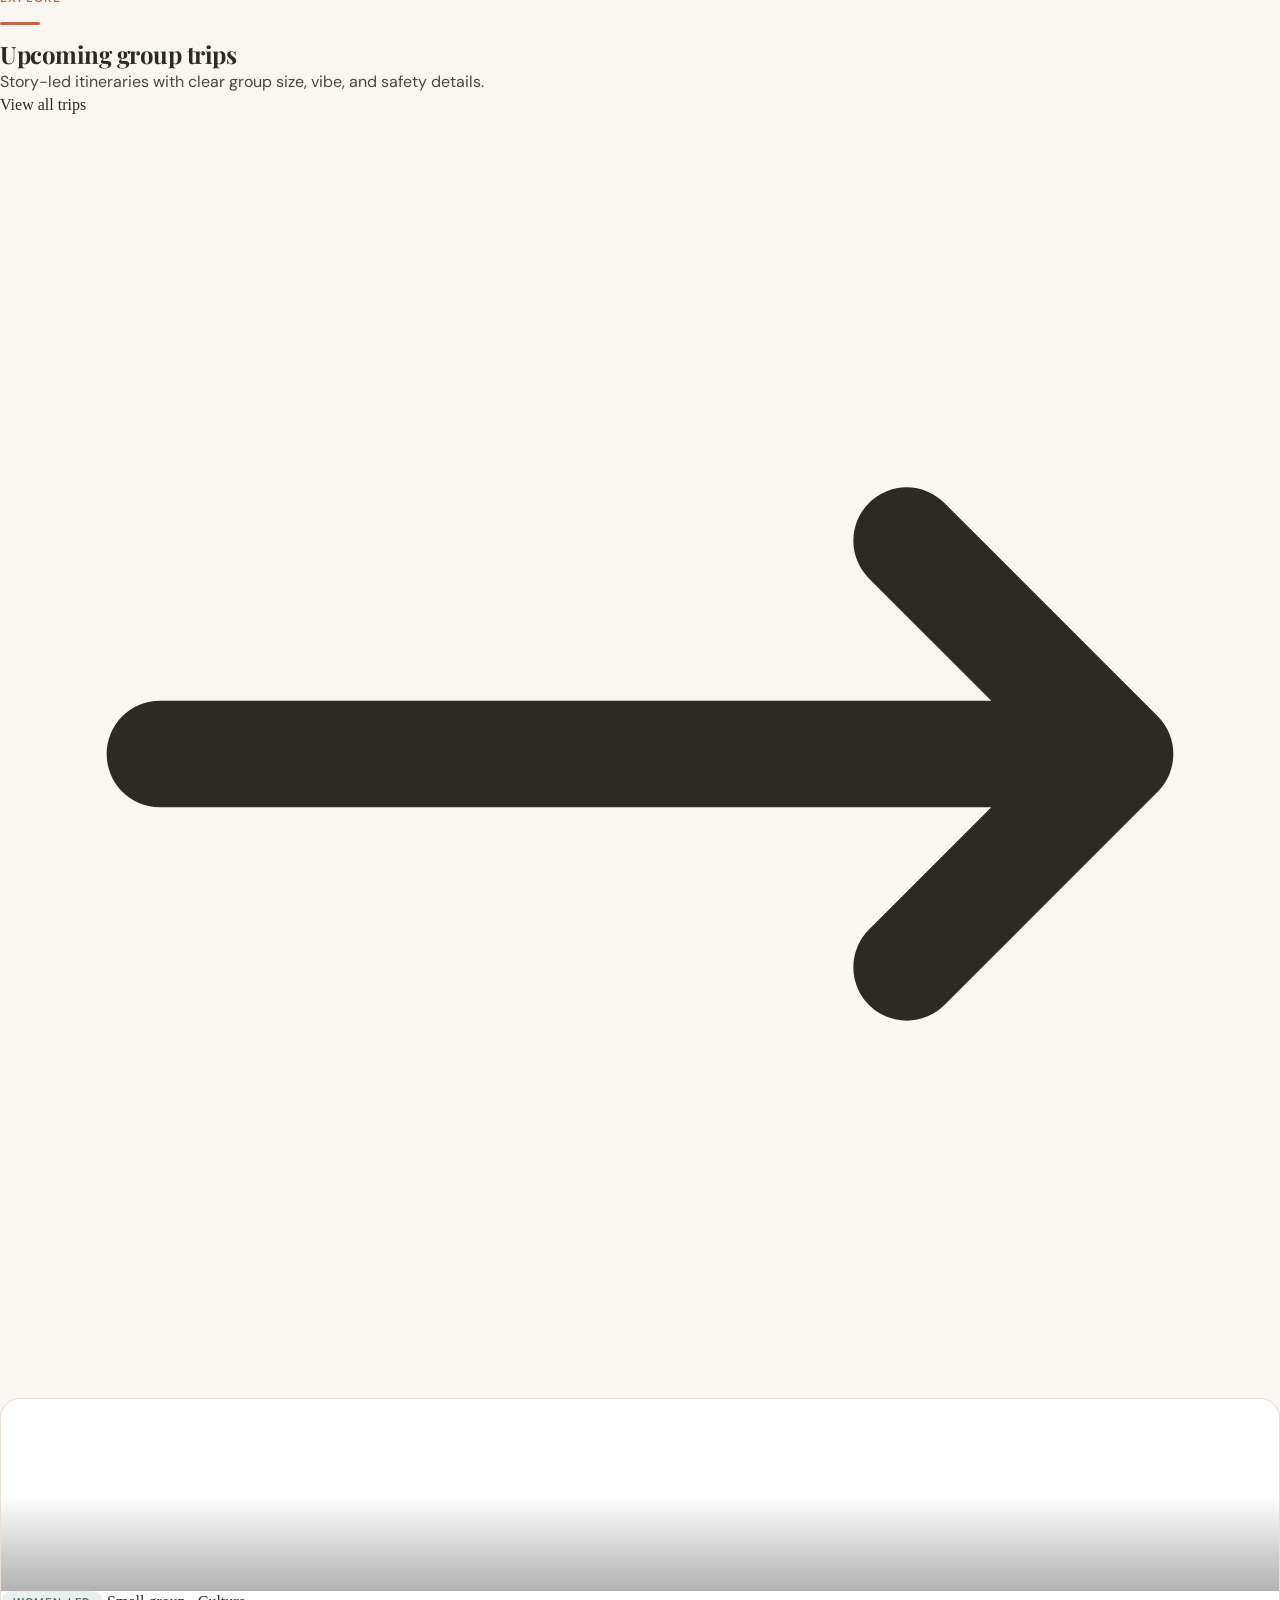
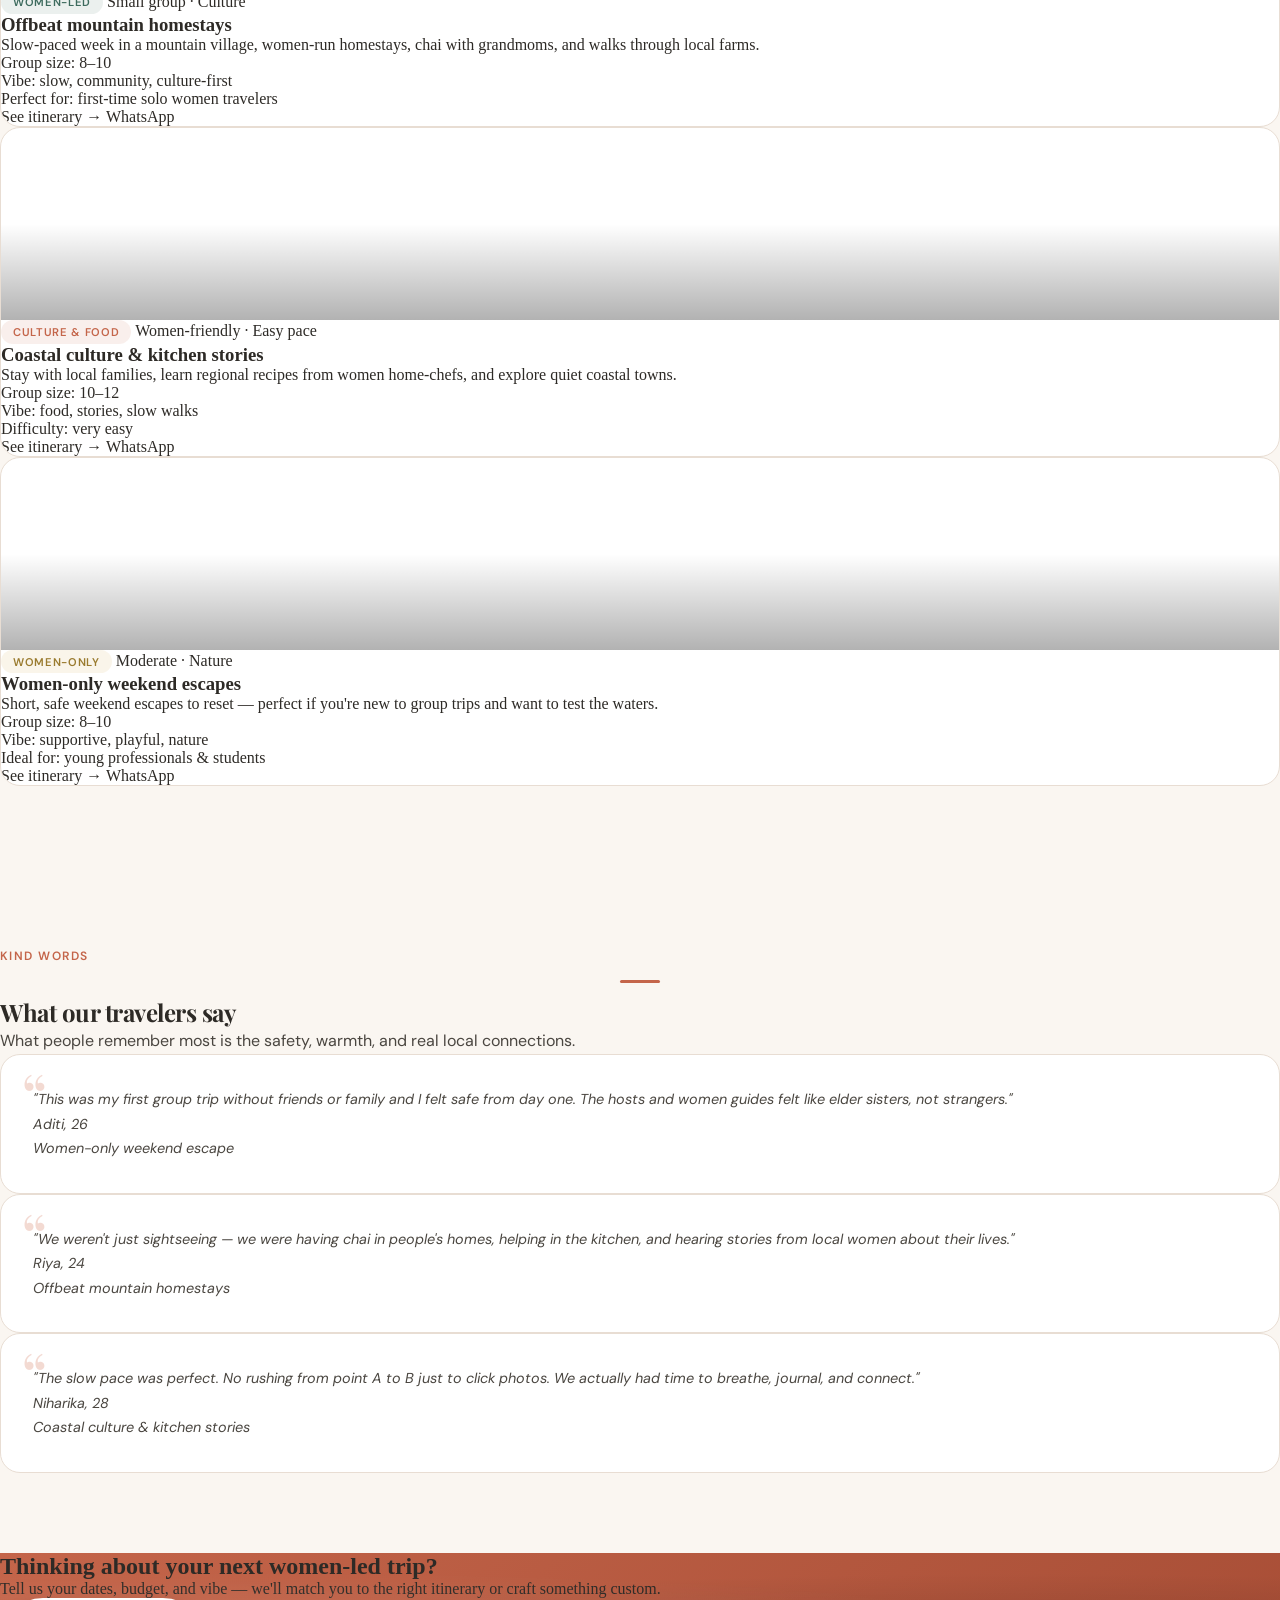
==== commit c7eb92f8: "Highlight Vietnam in waitlist button" ====
--- a/index.html
+++ b/index.html
@@ -100,7 +100,7 @@
                     <div class="flex justify-center sm:justify-start mt-4">
                         <button id="waitlist-btn" class="bj-btn bj-btn-waitlist group">
                             <span class="waitlist-pulse"></span>
-                            <span>Next trip waitlist</span>
+                            <span>Next trip waitlist — <strong class="text-gold-400">Vietnam</strong></span>
                             <span class="bj-waitlist-countdown" id="waitlist-countdown"></span>
                         </button>
                     </div>
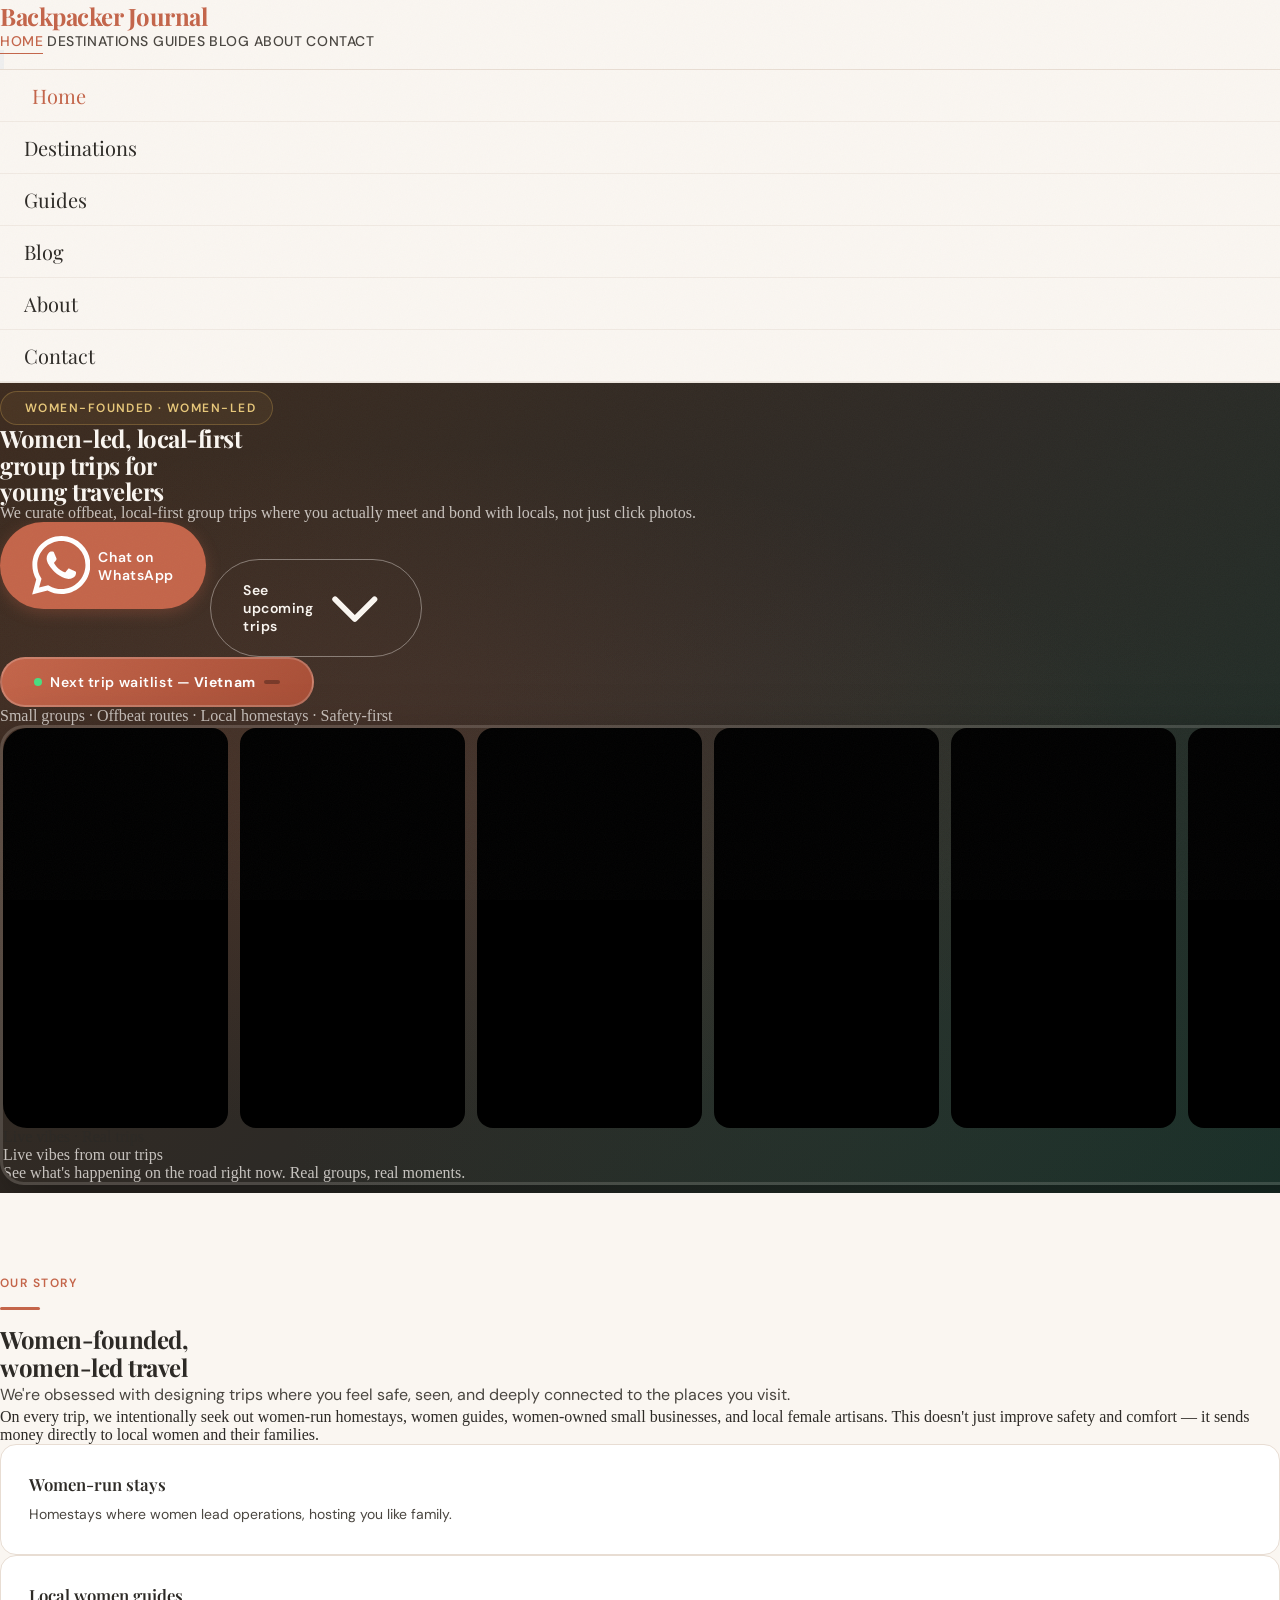
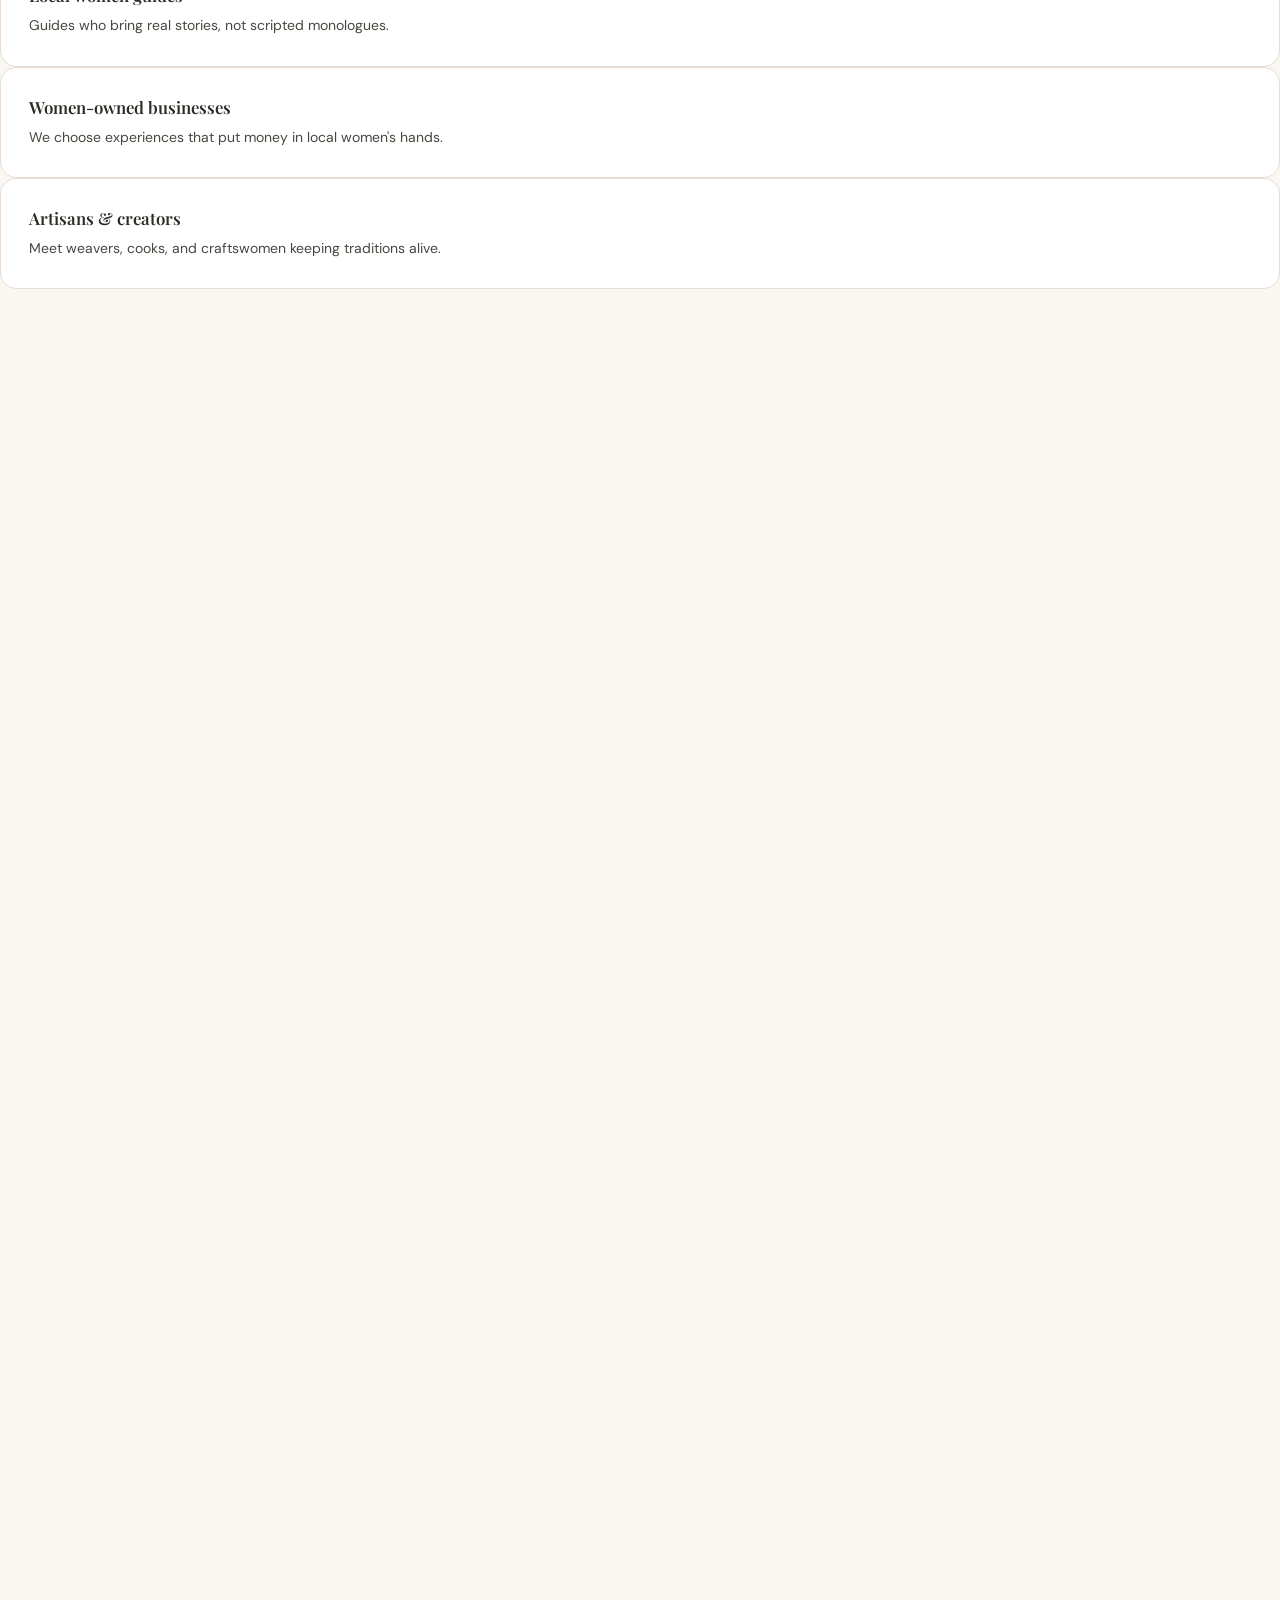
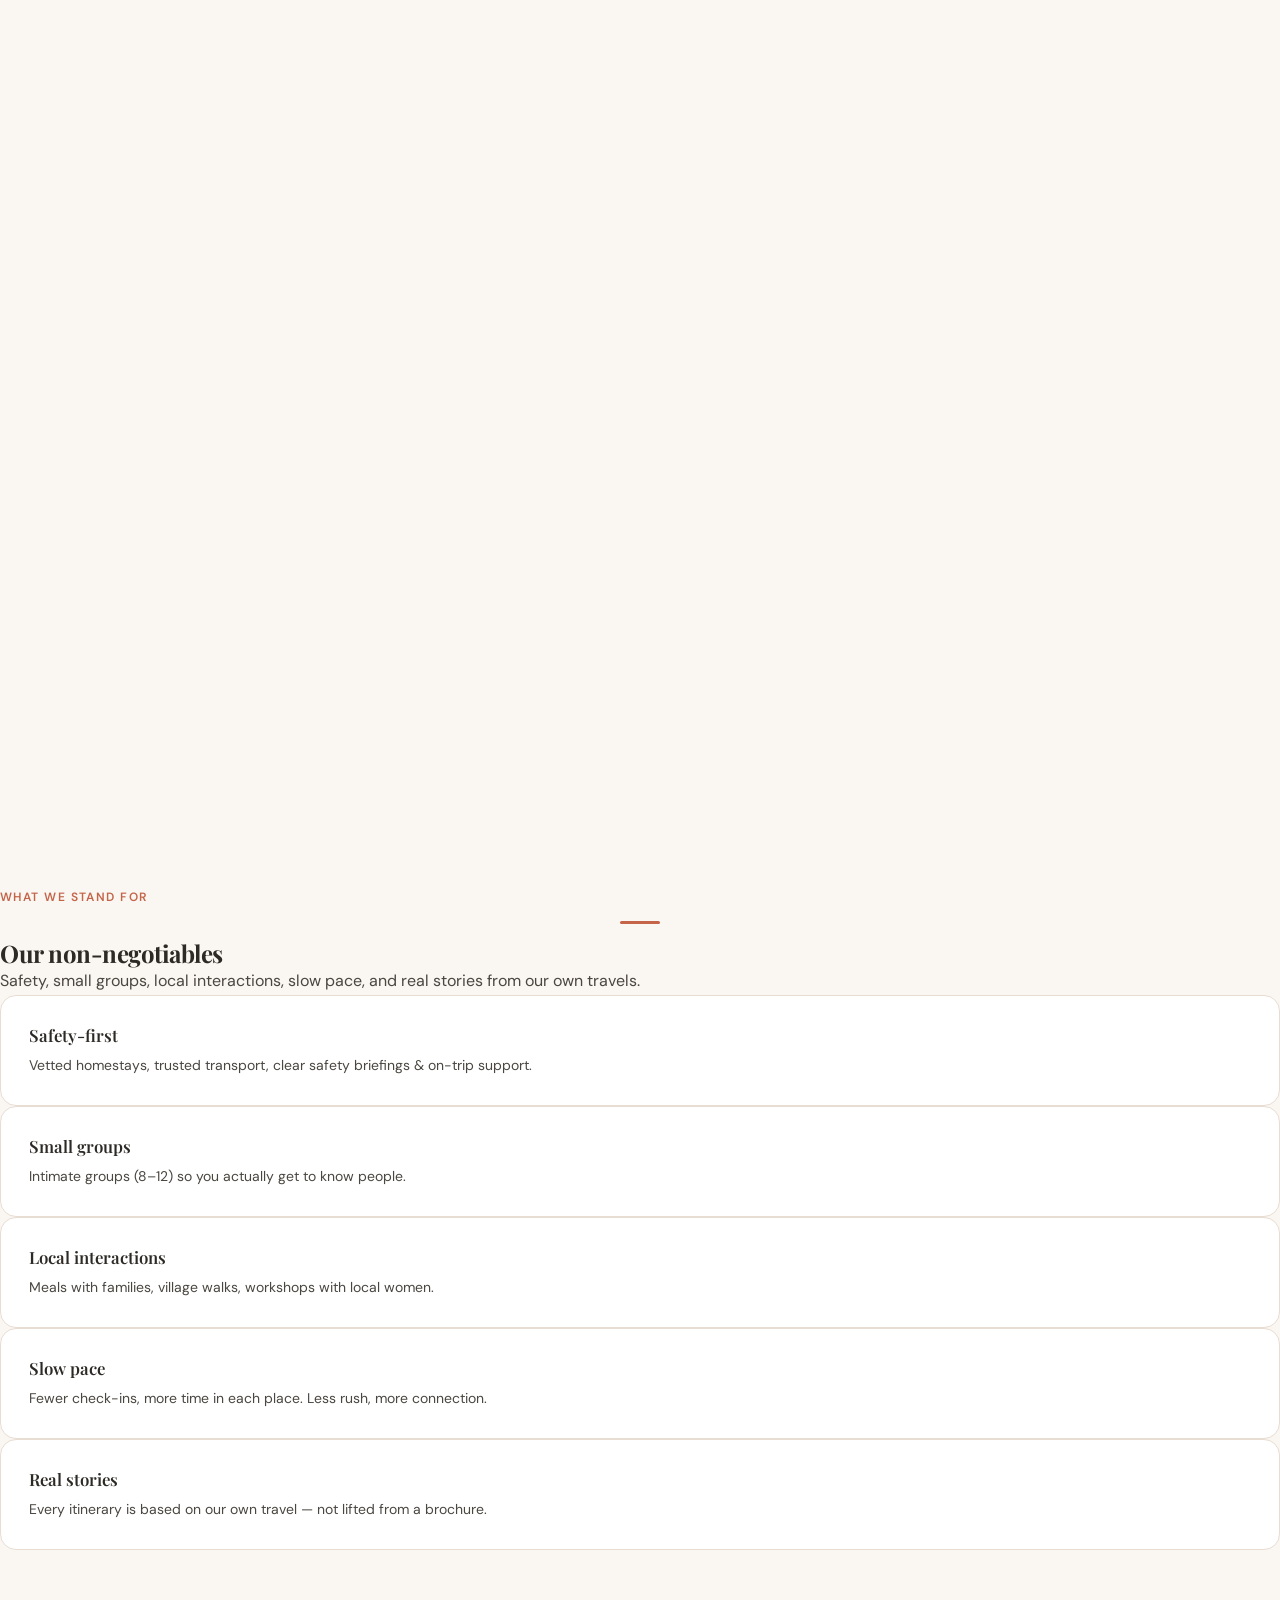
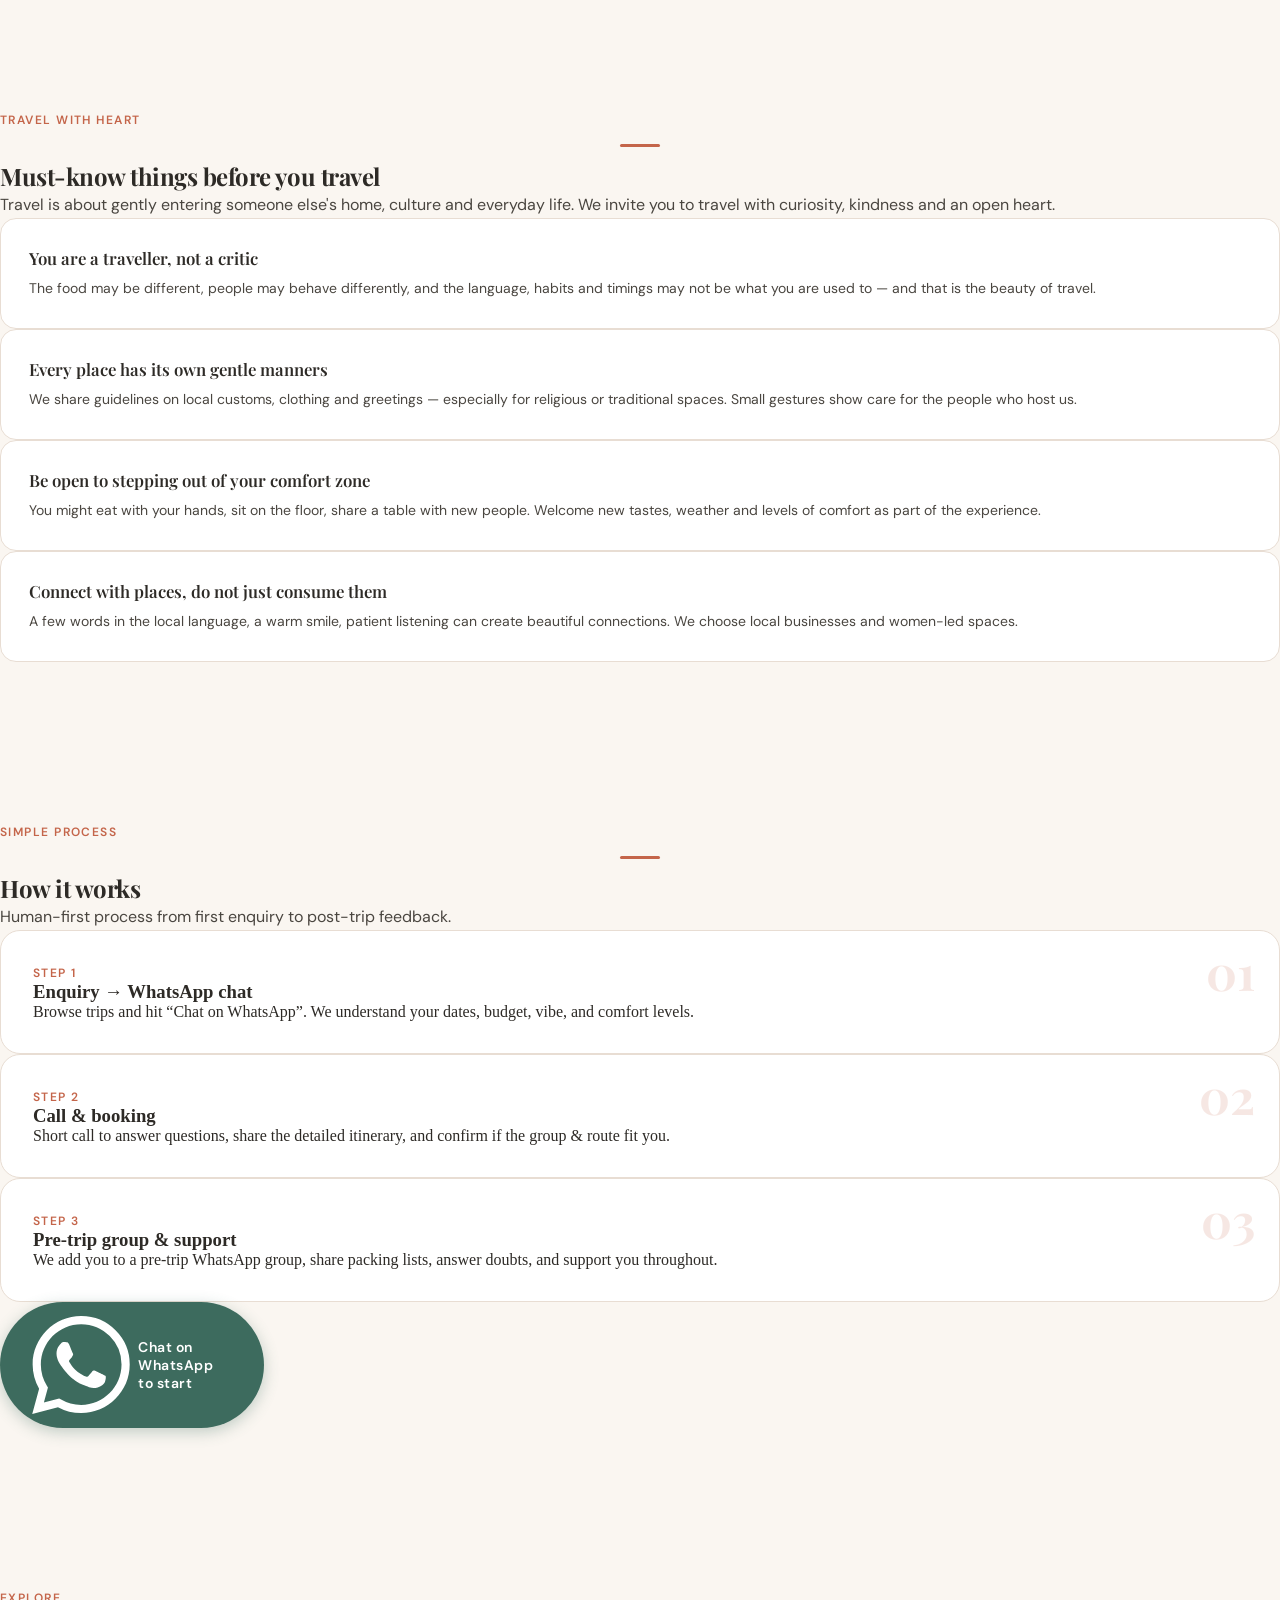
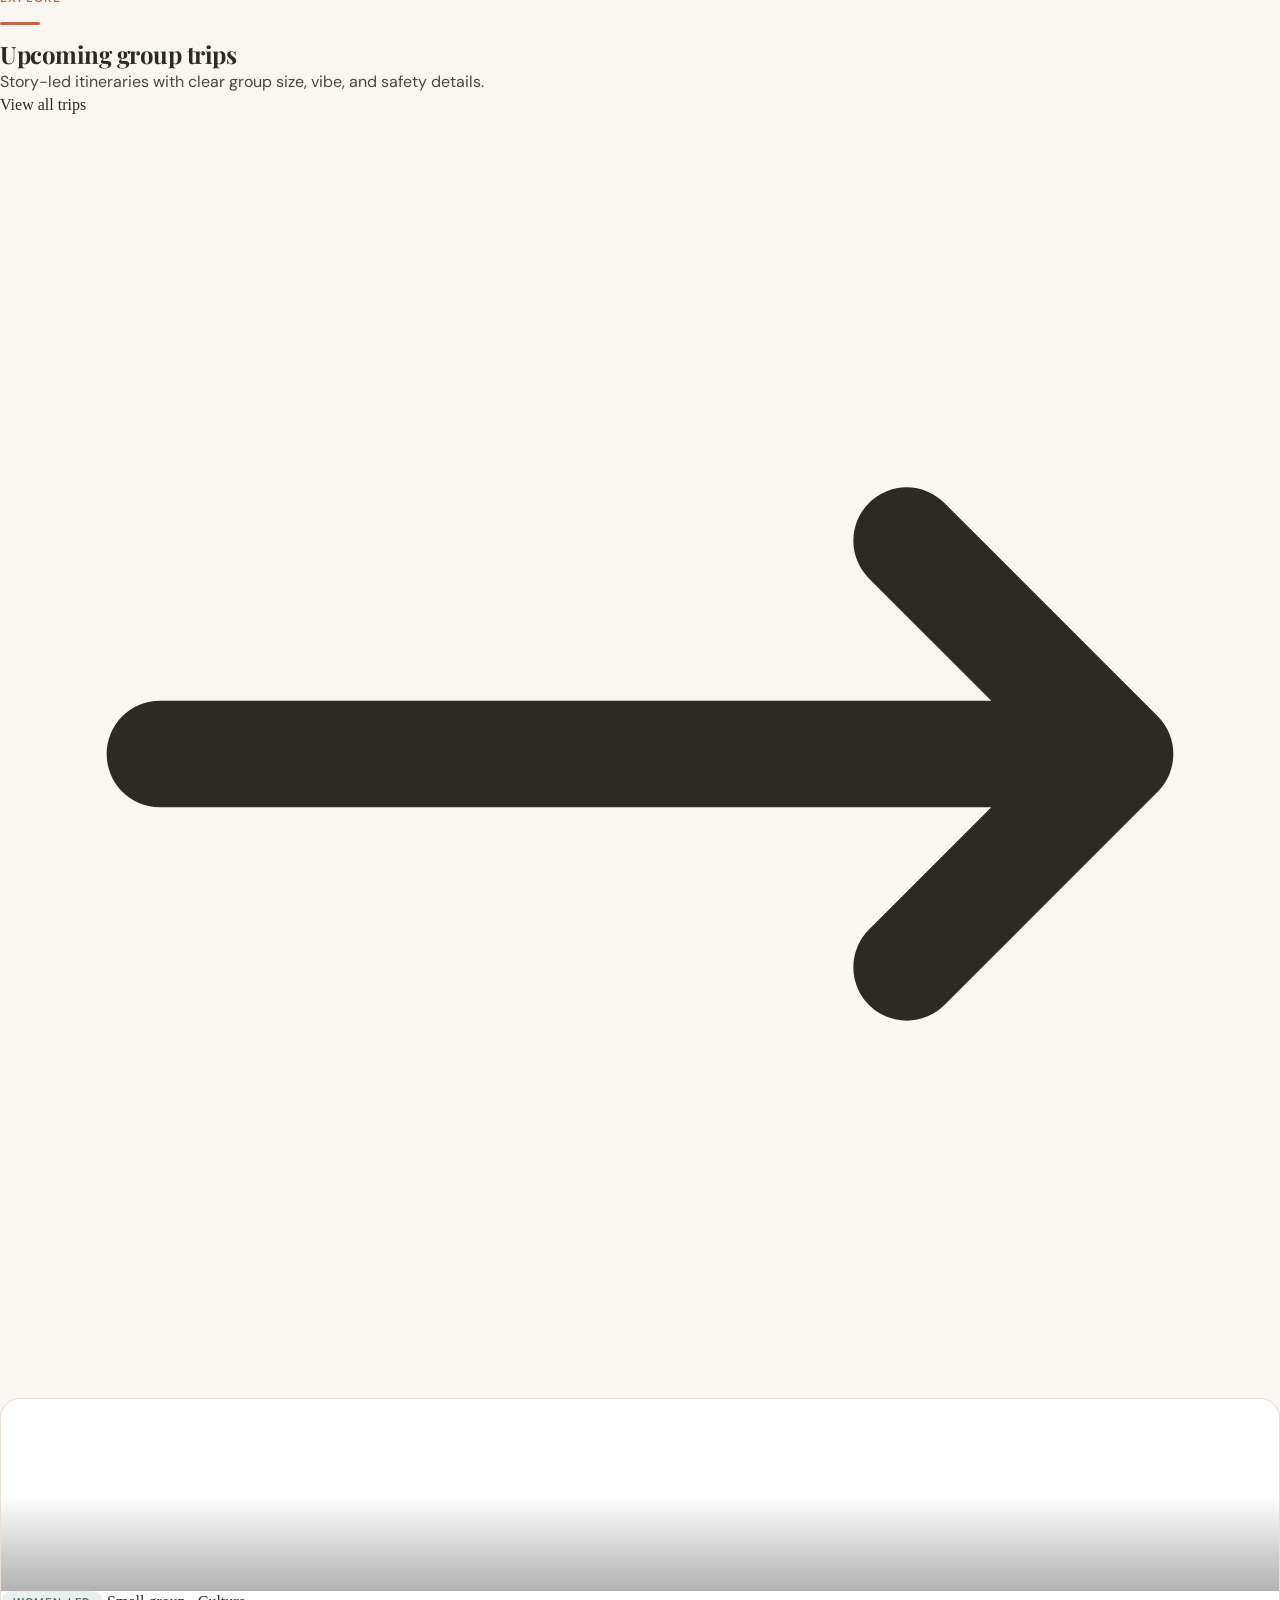
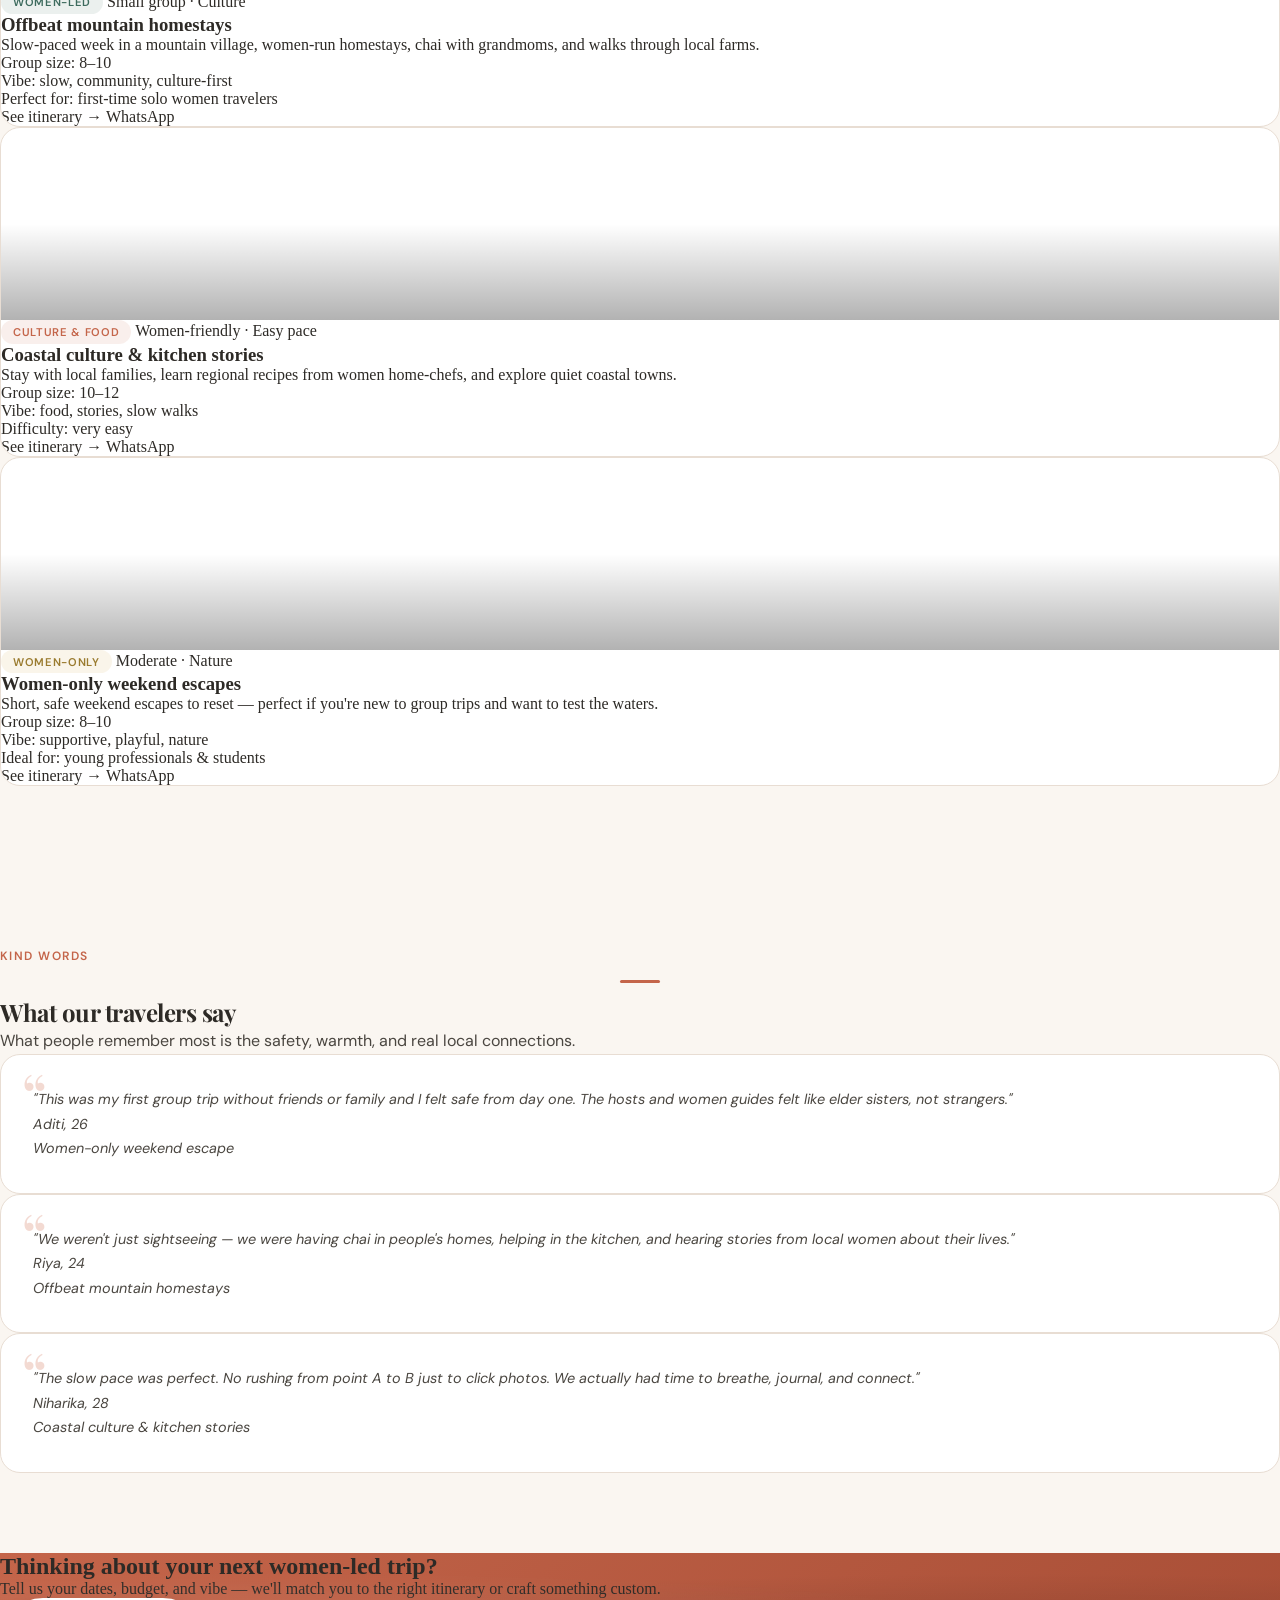
==== commit 2aacaff1: "Add subtle text below hero reels section" ====
--- a/index.html
+++ b/index.html
@@ -142,6 +142,10 @@
                         <div class="absolute bottom-4 left-4 bg-black/40 backdrop-blur-md rounded-full px-4 py-2 text-xs text-cream-50 font-body tracking-wide z-10">
                             Live vibes &middot; Real trips
                         </div>
+                    <div class="mt-3 text-center">
+                        <p class="font-display text-sm text-cream-50/70 italic tracking-wide">Live vibes from our trips</p>
+                        <p class="font-body text-xs text-cream-50/40 mt-1">See what's happening on the road right now. Real groups, real moments.</p>
+                    </div>
                     </div>
                 </div>
             </div>
--- a/styles.css
+++ b/styles.css
@@ -739,13 +739,13 @@
 .waitlist-destination {
   display: inline-block;
   font-family: 'DM Sans', sans-serif;
-  font-size: 0.7rem;
-  font-weight: 600;
+  font-size: 0.8rem;
+  font-weight: 700;
   text-transform: uppercase;
   letter-spacing: 2px;
-  color: var(--terracotta);
-  background: var(--cream-dark);
-  padding: 4px 12px;
+  color: var(--white);
+  background: var(--terracotta);
+  padding: 6px 16px;
   border-radius: 999px;
 }
 
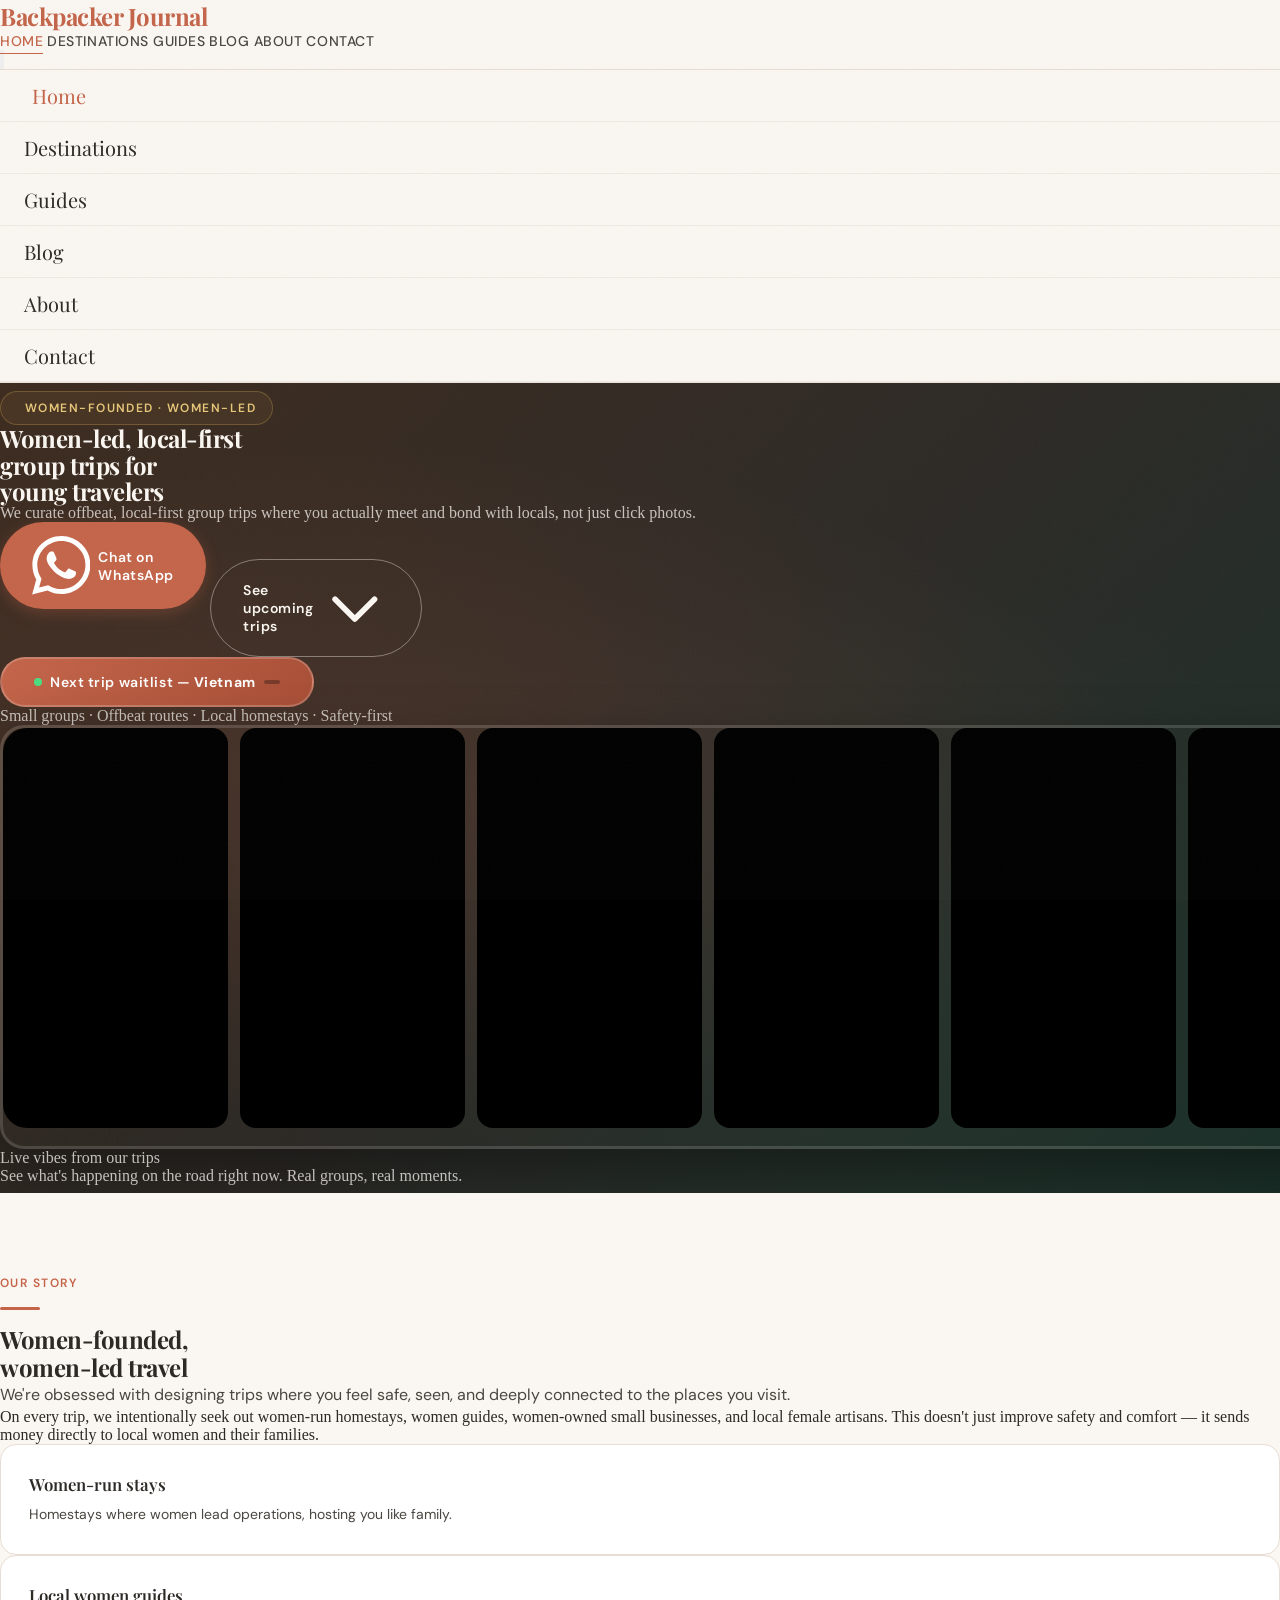
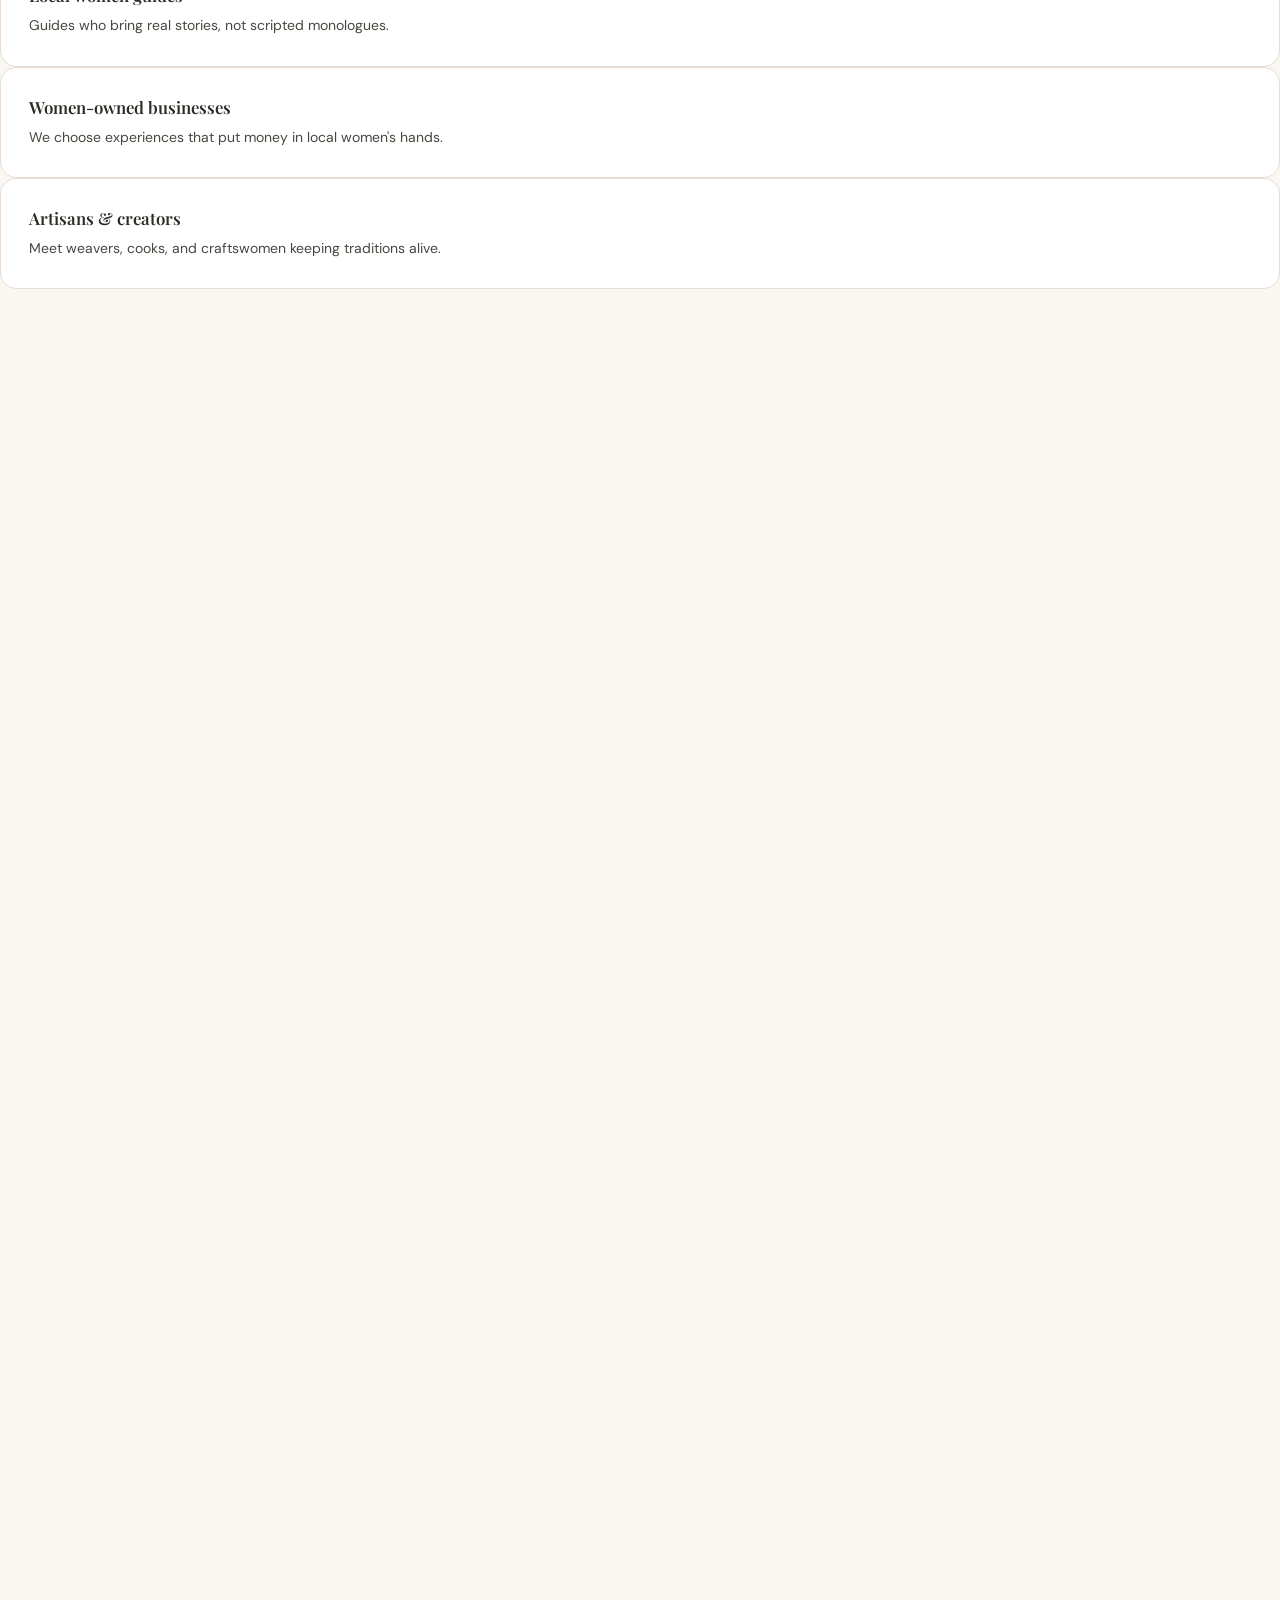
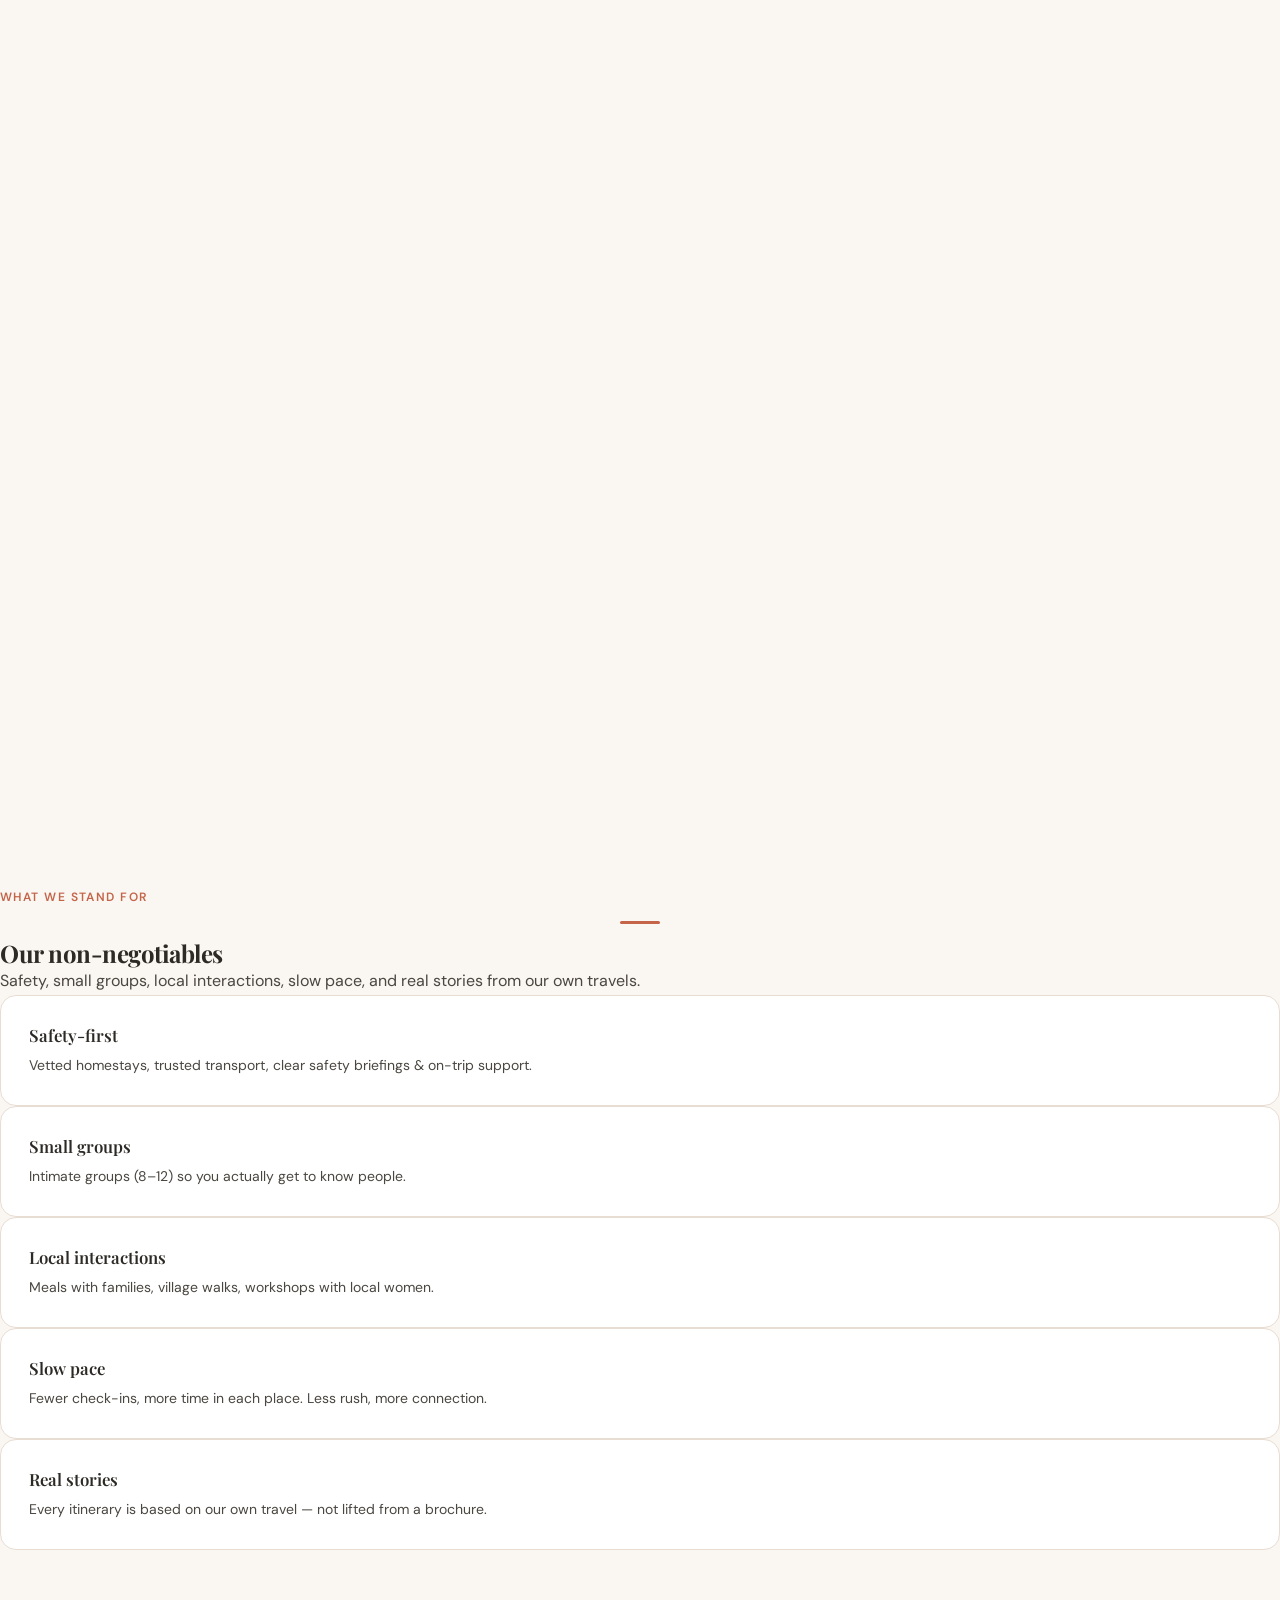
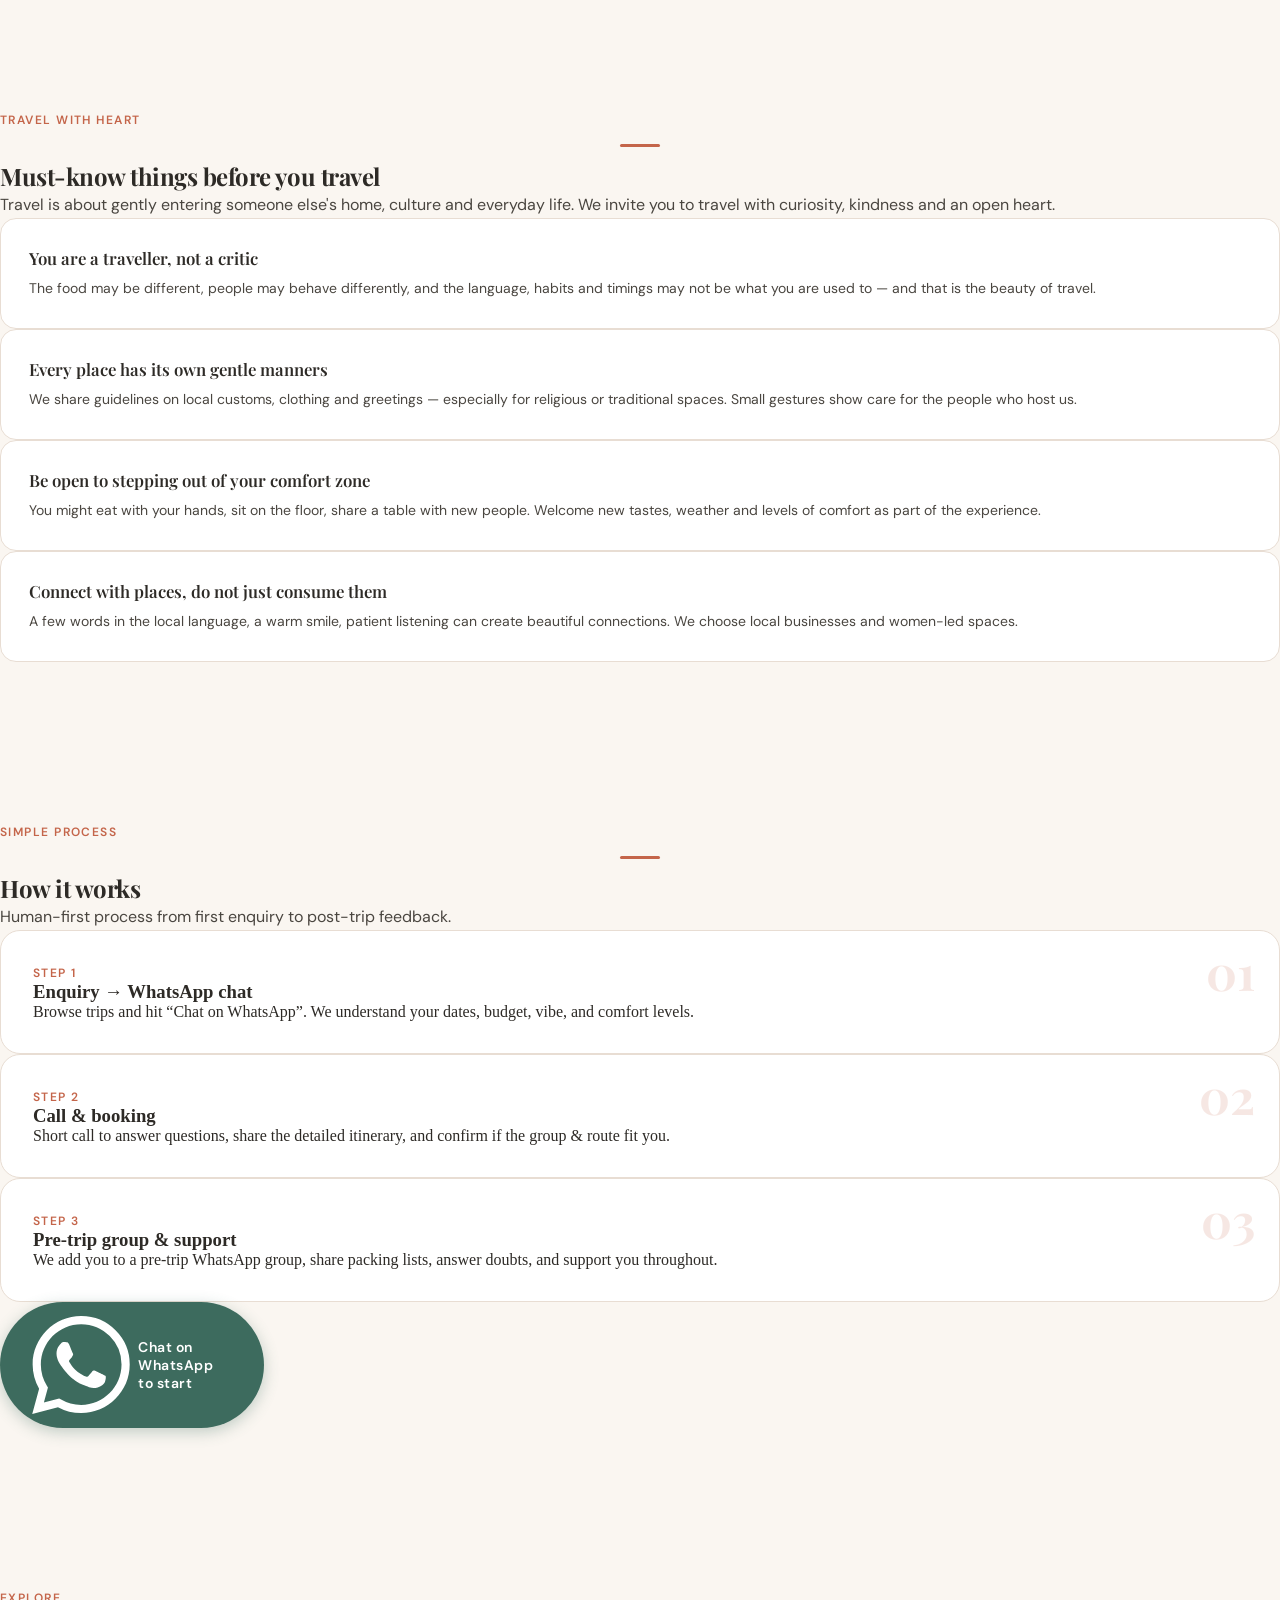
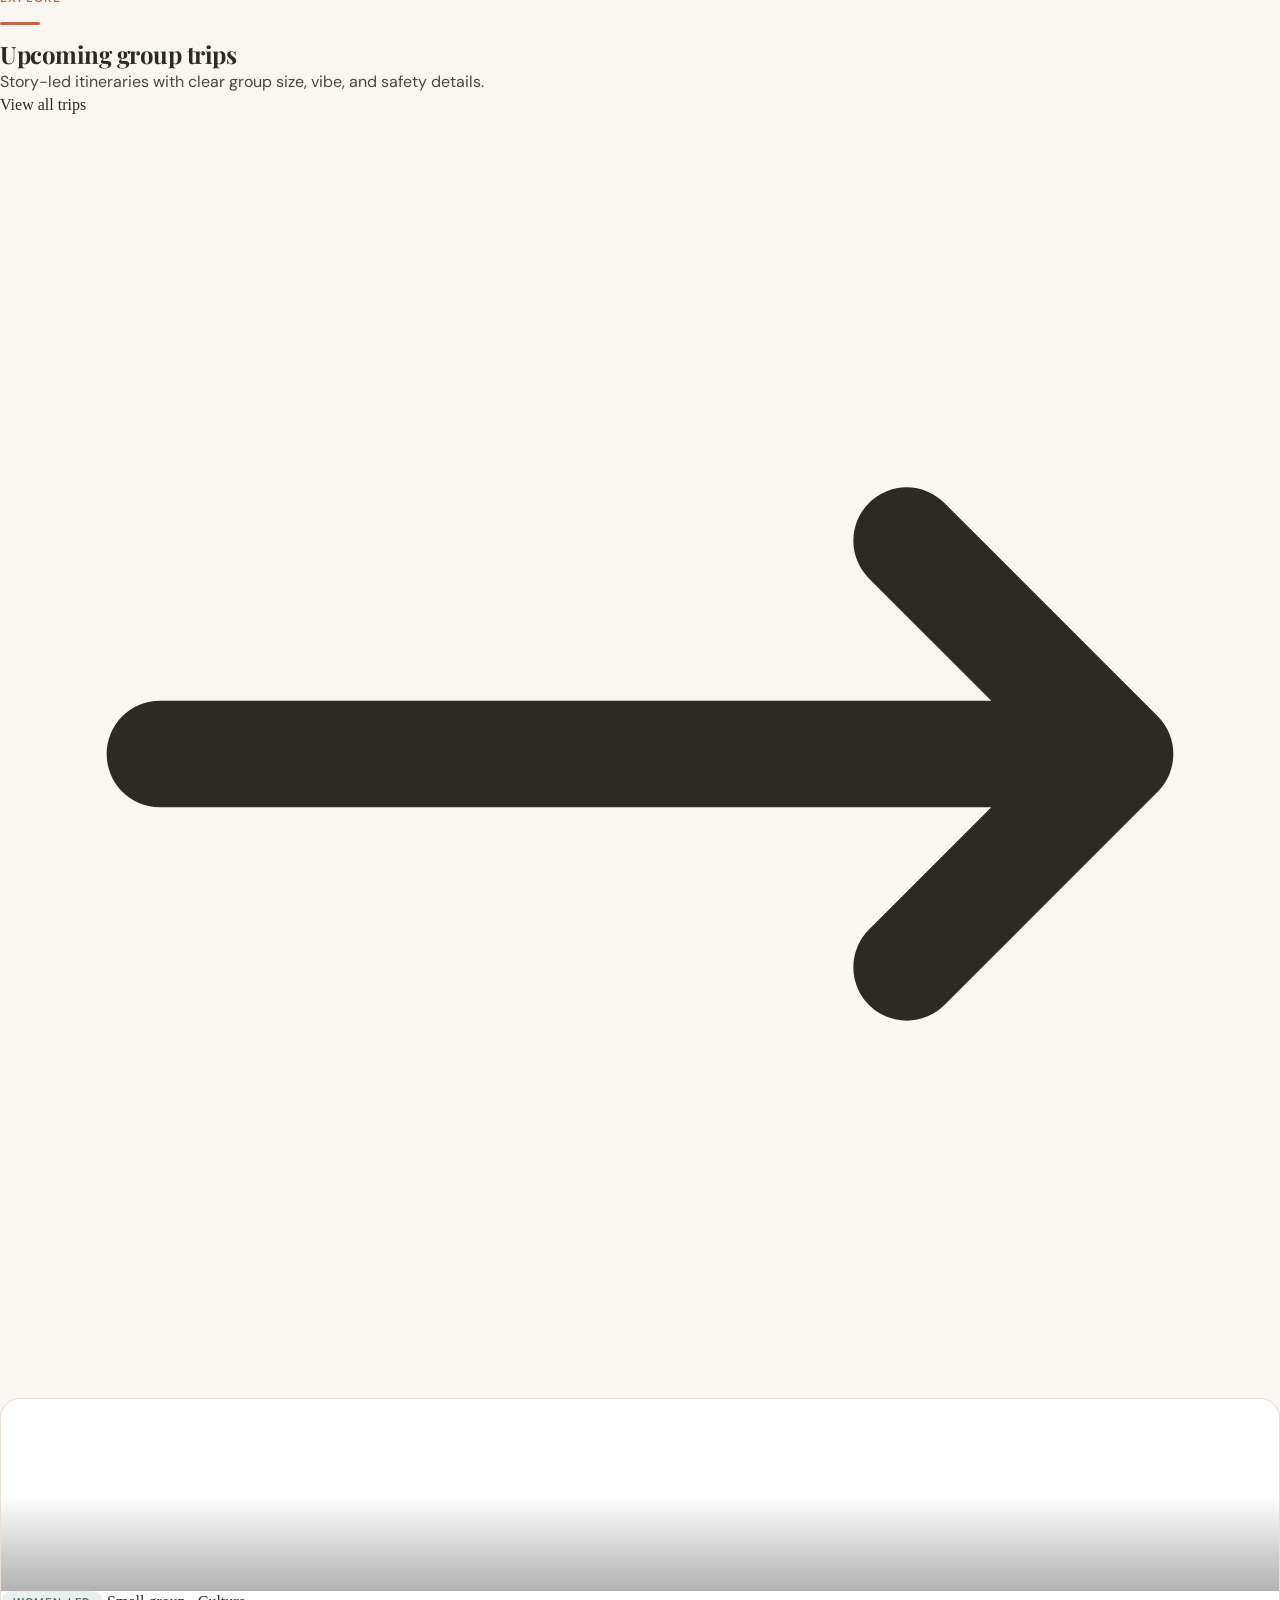
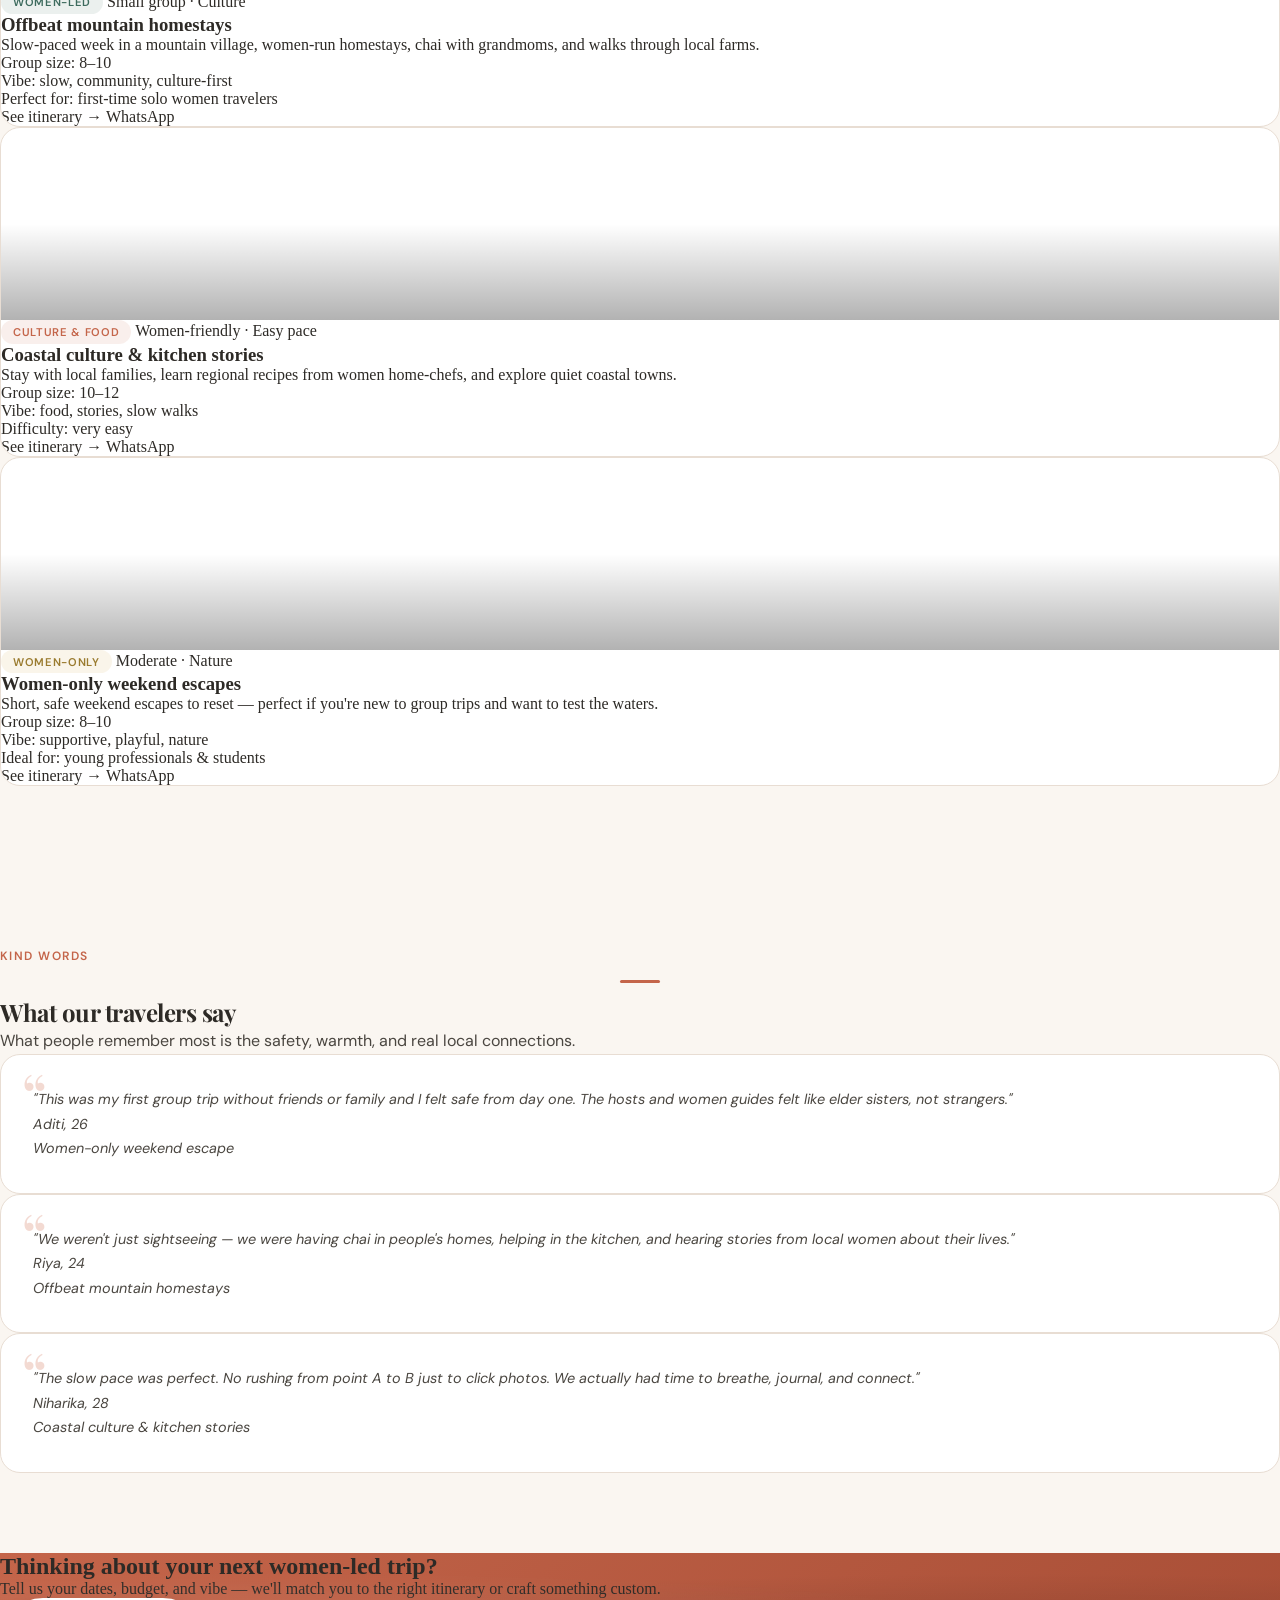
==== commit 8601c72c: "Move reels text outside overflow hidden container" ====
--- a/index.html
+++ b/index.html
@@ -142,10 +142,10 @@
                         <div class="absolute bottom-4 left-4 bg-black/40 backdrop-blur-md rounded-full px-4 py-2 text-xs text-cream-50 font-body tracking-wide z-10">
                             Live vibes &middot; Real trips
                         </div>
+                    </div>
                     <div class="mt-3 text-center">
                         <p class="font-display text-sm text-cream-50/70 italic tracking-wide">Live vibes from our trips</p>
                         <p class="font-body text-xs text-cream-50/40 mt-1">See what's happening on the road right now. Real groups, real moments.</p>
-                    </div>
                     </div>
                 </div>
             </div>
